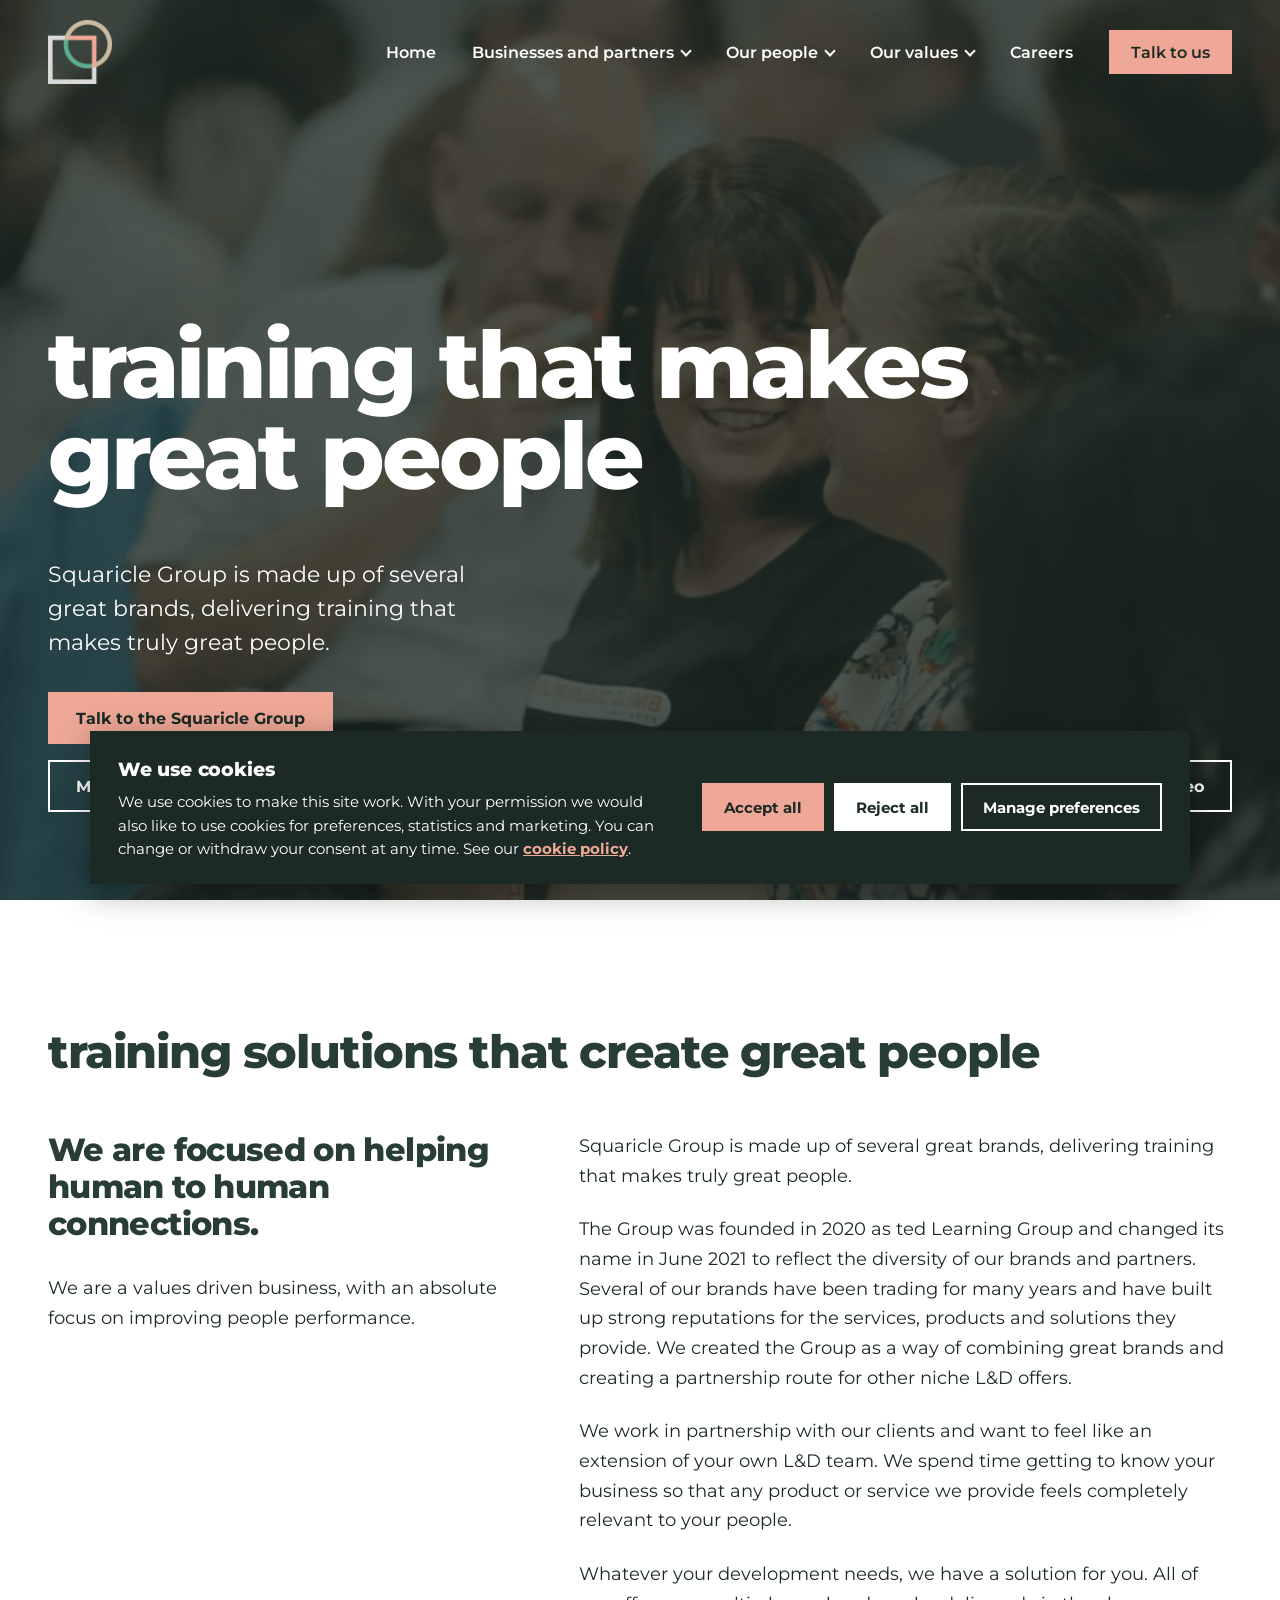
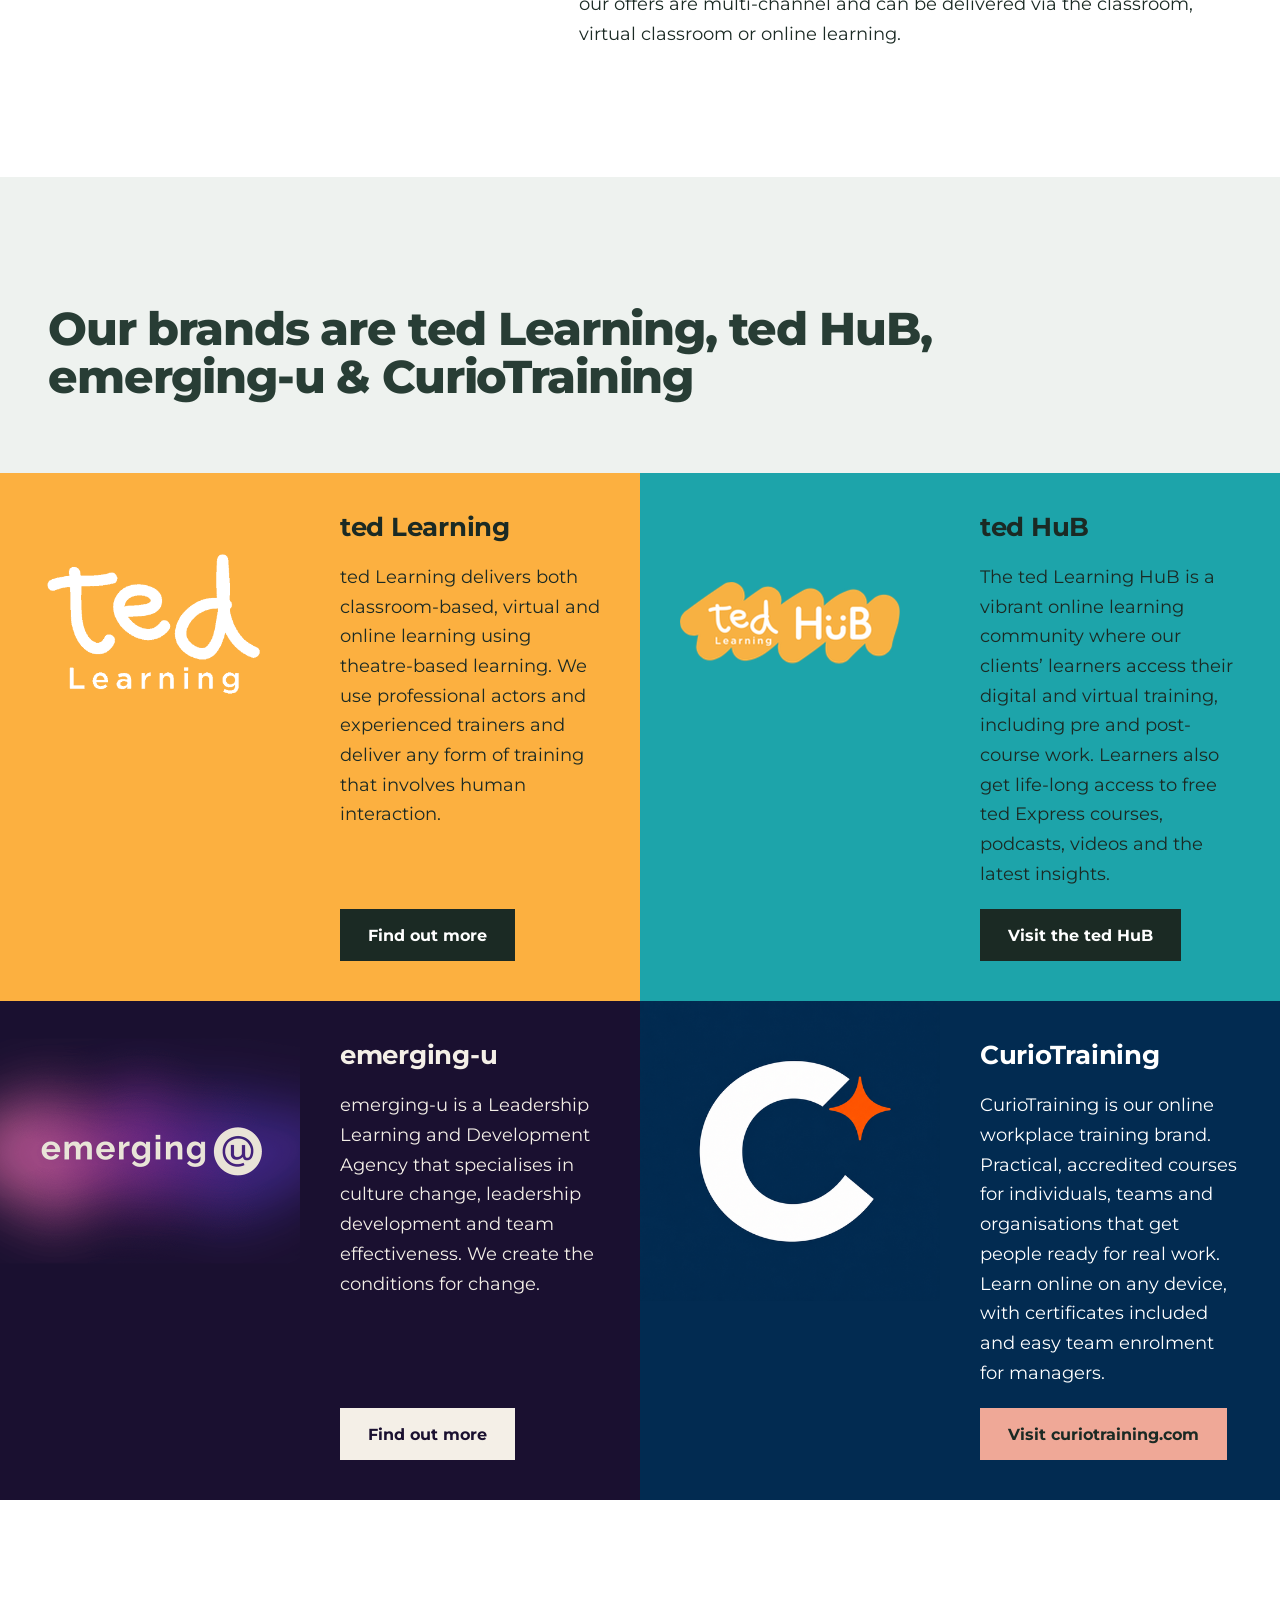
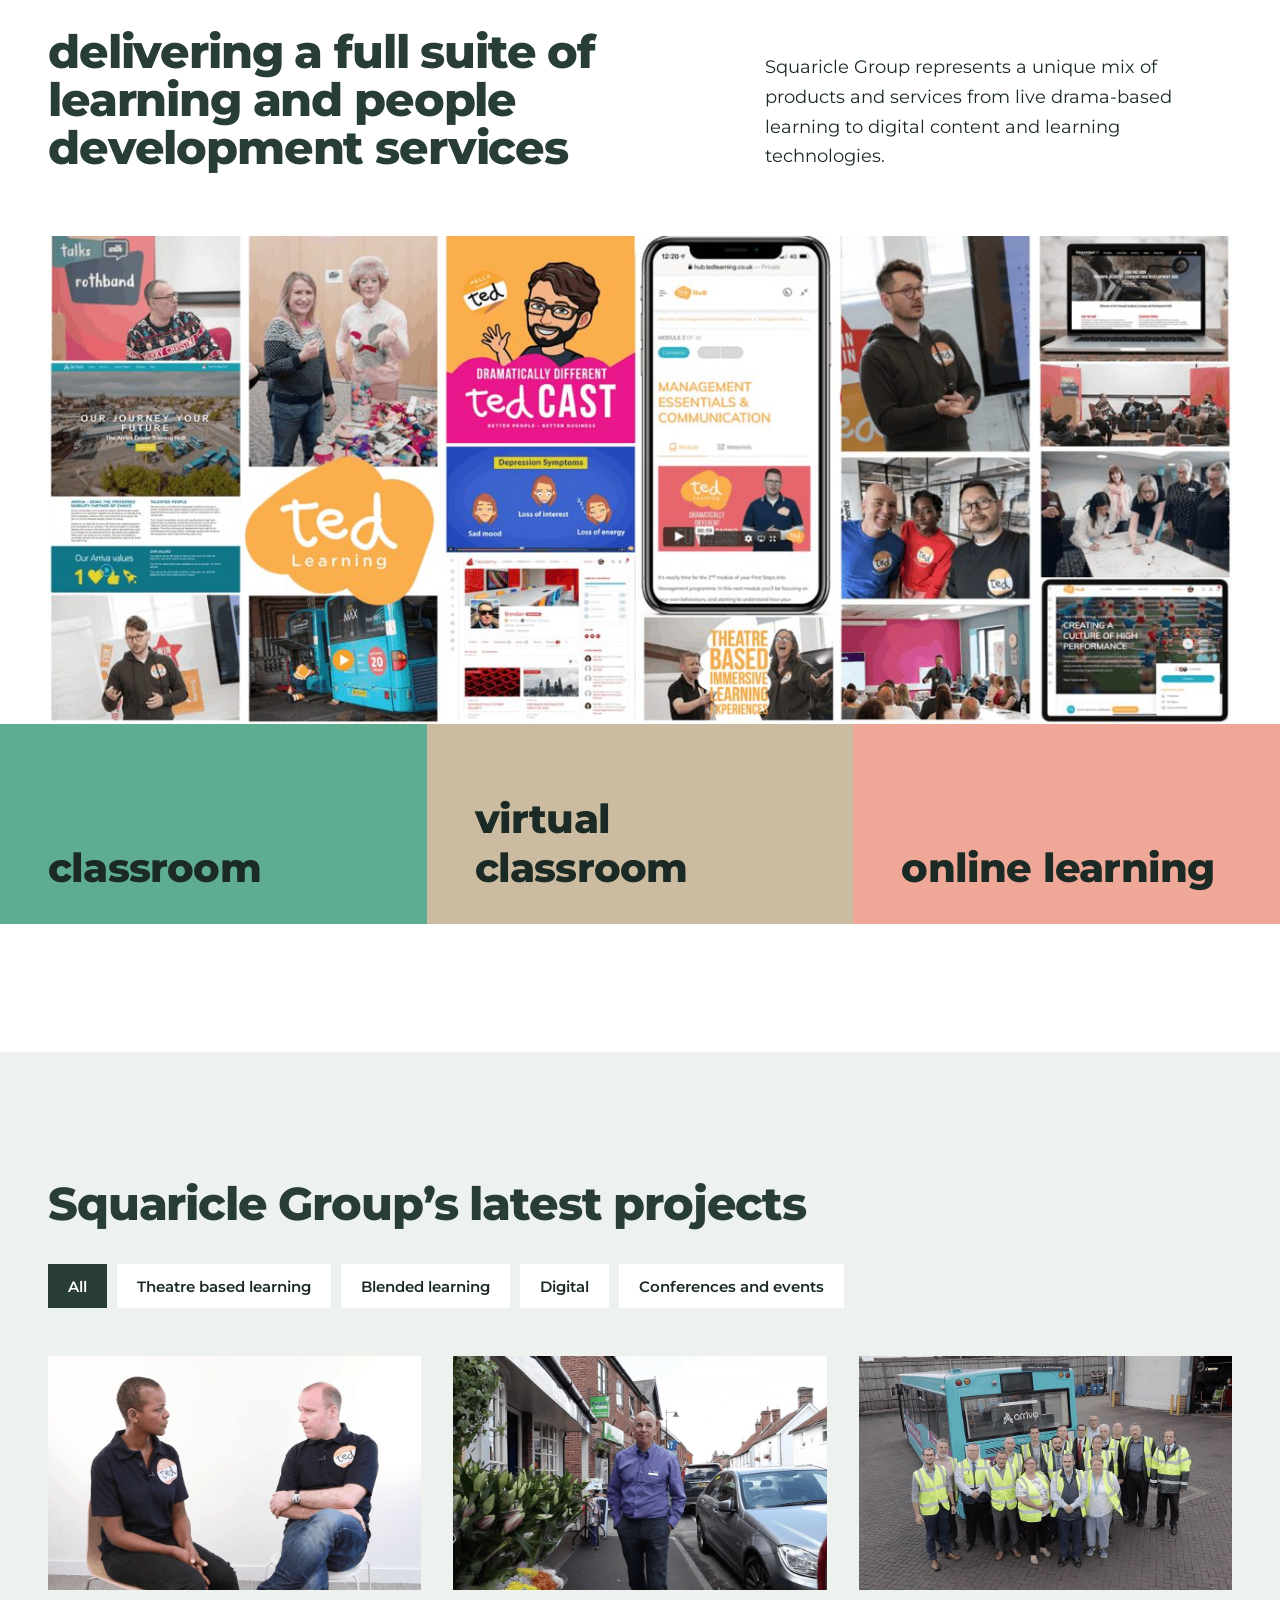
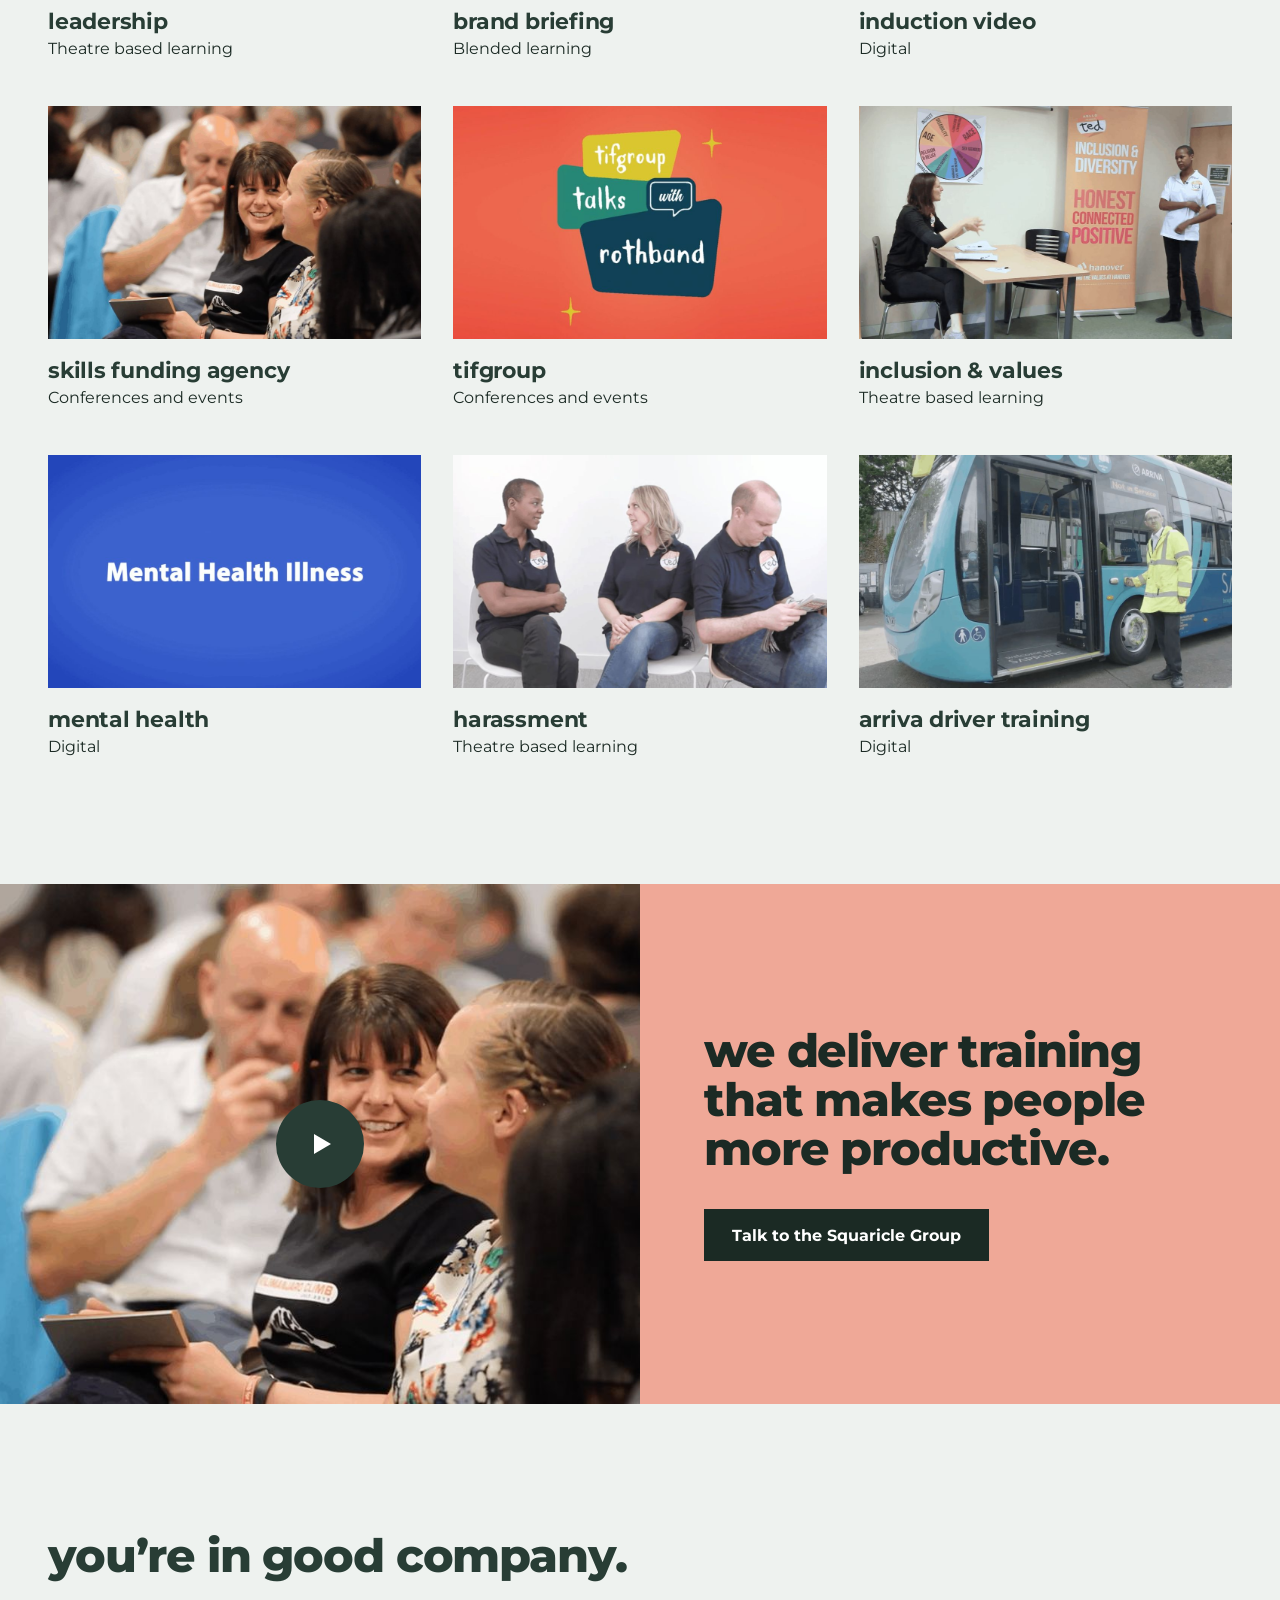
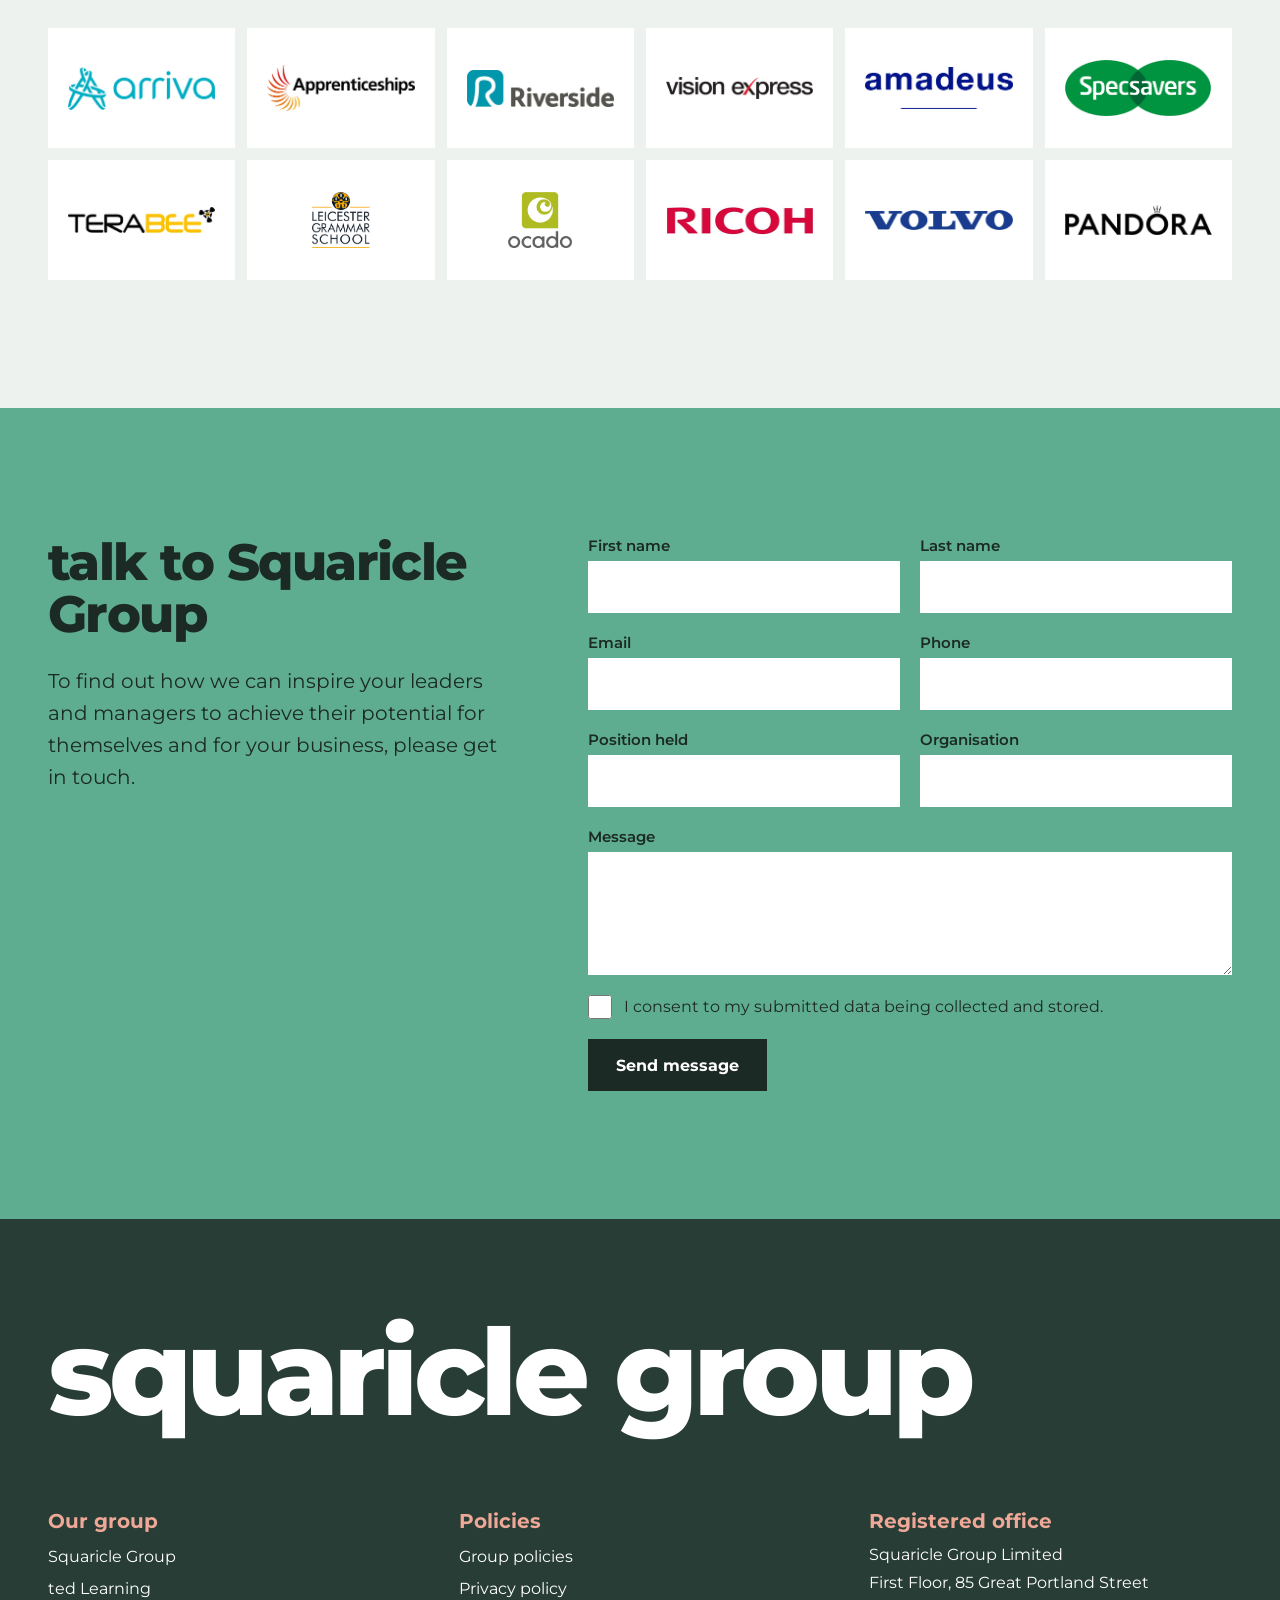
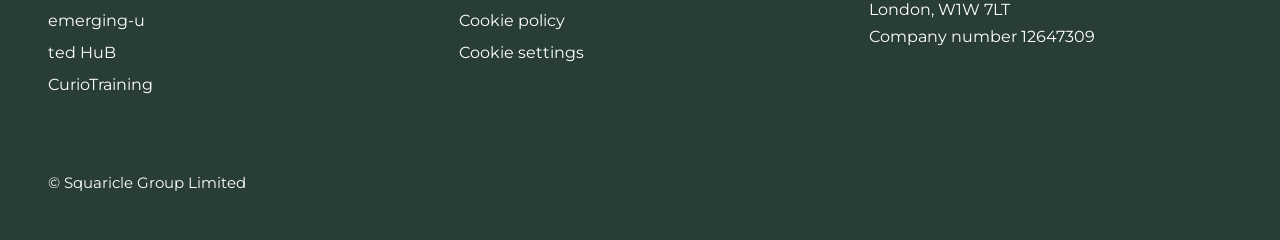
==== index.html @ 545beeec "Add cookie consent banner and preferences panel; connect cookie policy buttons Co-Authored-By: Claud" ====
<!doctype html>
<html lang="en">
<head>
<meta charset="utf-8">
<meta name="viewport" content="width=device-width, initial-scale=1">
<title>Squaricle Group | Training that makes great people</title>
<meta name="description" content="Squaricle Group is made up of several great brands, delivering training that makes truly great people: ted Learning, ted HuB, emerging-u and CurioTraining.">
<meta name="theme-color" content="#283d35">
<meta property="og:type" content="website">
<meta property="og:site_name" content="Squaricle Group">
<meta property="og:title" content="Squaricle Group | Training that makes great people">
<meta property="og:description" content="Squaricle Group is made up of several great brands, delivering training that makes truly great people: ted Learning, ted HuB, emerging-u and CurioTraining.">
<link rel="icon" href="assets/img/favicon-32.png" sizes="32x32" type="image/png">
<link rel="apple-touch-icon" href="assets/img/apple-touch-icon.png">
<link rel="preload" href="assets/fonts/montserrat-latin.woff2" as="font" type="font/woff2" crossorigin>
<link rel="stylesheet" href="css/site.css">
<link rel="stylesheet" href="css/consent.css">
<link rel="stylesheet" href="css/index.css">
</head>
<body>
<div style="position:relative;width:100%;background:#ffffff;font-family:'Montserrat',system-ui,sans-serif;color:#1b2a24;overflow:hidden">

<a class="skip" href="#top">Skip to content</a>
<header class="dk" style="position:absolute;top:0;left:0;right:0;z-index:3;background:transparent">
<div class="wrap" style="display:flex;align-items:center;justify-content:space-between;gap:24px;height:104px">
<a href="#top" aria-label="Squaricle Group home" style="display:block;line-height:0"><img src="assets/img/sg-symbol.png" alt="Squaricle Group" style="height:64px;width:64px;display:block"></a>
<nav class="nav" id="site-nav" aria-label="Main" style="display:flex;align-items:center;gap:36px">
<a href="index.html">Home</a>
<div class="has-sub"><a href="index.html#brands">Businesses and partners</a><ul class="sub" aria-label="Businesses and partners"><li><a href="ted-learning.html">ted Learning</a></li><li><a href="https://hub.tedlearning.co.uk" target="_blank" rel="noopener">ted HuB</a></li><li><a href="emerging-u.html">emerging-u</a></li><li><a href="https://www.curiotraining.com" target="_blank" rel="noopener">CurioTraining</a></li></ul></div>
<div class="has-sub"><a href="our-team.html">Our people</a><ul class="sub" aria-label="Our people"><li><a href="our-team.html#leadership">Leadership</a></li><li><a href="our-team.html">Our team</a></li></ul></div>
<div class="has-sub"><a href="our-values.html">Our values</a><ul class="sub" aria-label="Our values"><li><a href="our-values.html">Our values &amp; mission</a></li><li><a href="diversity-and-inclusion.html">Diversity &amp; inclusion</a></li><li><a href="people-policy.html">People policy</a></li><li><a href="corporate-social-responsibility.html">Corporate social responsibility</a></li></ul></div>
<a href="careers.html">Careers</a>
<a href="index.html#contact" class="btn btn-s" style="min-height:44px;padding:0 22px;color:#1b2a24">Talk to us</a>
</nav>
<button type="button" class="menu-btn" aria-expanded="false" aria-controls="site-nav" aria-label="Open menu"><span></span><span></span><span></span></button>
</div>
</header>

<main id="top">

<section class="dk" style="position:relative;background:#1b2a24;min-height:900px;display:flex;flex-direction:column">
<div style="position:absolute;top:0;right:0;bottom:0;left:0;overflow:hidden">
<img src="assets/img/project-skills-funding-agency.jpg" alt="" style="position:absolute;top:0;left:0;width:100%;height:100%;object-fit:cover">
<video class="herovid" id="hero-video" autoplay muted loop playsinline preload="metadata" poster="assets/img/project-skills-funding-agency.jpg" aria-hidden="true" style="position:absolute;top:0;left:0;width:100%;height:100%;object-fit:cover"><source src="assets/video/hero-loop.mp4" type="video/mp4"></video>
<div style="position:absolute;top:0;right:0;bottom:0;left:0;background:rgba(27,42,36,0.78)"></div>
</div>
<div class="wrap" style="position:relative;z-index:2;width:100%;flex:1;display:flex;flex-direction:column;justify-content:flex-end;padding-top:150px;padding-bottom:88px">
<h1 class="h1" style="max-width:1200px">training that makes great people</h1>
<div class="two" style="display:grid;grid-template-columns:5fr 7fr;gap:56px;margin-top:56px;align-items:end">
<div>
<p style="margin:0;font-size:22px;line-height:1.55;color:#ffffff;max-width:480px">Squaricle Group is made up of several great brands, delivering training that makes truly great people.</p>
<div style="margin-top:32px;display:flex;gap:16px;flex-wrap:wrap">
<a class="btn btn-s" href="#contact">Talk to the Squaricle Group</a>
<a class="btn btn-g" href="#brands">Meet our brands</a>
</div>
</div>
<div style="display:flex;justify-content:flex-end">
<button type="button" class="btn btn-g" id="video-toggle" aria-pressed="false">Pause video</button>
</div>
</div>
</div>
</section>

<section id="who" style="padding:128px 0">
<div class="wrap">
<h2 class="h2" style="max-width:1000px">training solutions that create great people</h2>
<div class="two" style="display:grid;grid-template-columns:5fr 7fr;gap:64px;margin-top:56px">
<div>
<p class="stmt">We are focused on helping human to human connections.</p>
<p class="p" style="margin-top:32px">We are a values driven business, with an absolute focus on improving people performance.</p>
</div>
<div style="display:flex;flex-direction:column;gap:24px">
<p class="p">Squaricle Group is made up of several great brands, delivering training that makes truly great people.</p>
<p class="p">The Group was founded in 2020 as ted Learning Group and changed its name in June 2021 to reflect the diversity of our brands and partners. Several of our brands have been trading for many years and have built up strong reputations for the services, products and solutions they provide. We created the Group as a way of combining great brands and creating a partnership route for other niche L&amp;D offers.</p>
<p class="p">We work in partnership with our clients and want to feel like an extension of your own L&amp;D team. We spend time getting to know your business so that any product or service we provide feels completely relevant to your people.</p>
<p class="p">Whatever your development needs, we have a solution for you. All of our offers are multi-channel and can be delivered via the classroom, virtual classroom or online learning.</p>
</div>
</div>
</div>
</section>

<section id="brands" style="background:#eef2ef;padding:128px 0 0">
<div class="wrap">
<h2 class="h2" style="max-width:1000px">Our brands are ted Learning, ted HuB, emerging-u &amp; CurioTraining</h2>
</div>
<div class="two" style="display:grid;grid-template-columns:repeat(2,minmax(0,1fr));margin-top:72px">
<article class="brand" style="background:#fcb040">
<img class="bt" src="assets/img/brand-ted-learning.png" alt="ted Learning logo">
<div class="bb">
<h3 class="h3" style="color:#1b2a24">ted Learning</h3>
<p class="p" style="flex:1">ted Learning delivers both classroom-based, virtual and online learning using theatre-based learning. We use professional actors and experienced trainers and deliver any form of training that involves human interaction.</p>
<div><a class="btn btn-i" href="ted-learning.html">Find out more</a></div>
</div>
</article>
<article class="brand" style="background:#1da4aa">
<img class="bt" src="assets/img/brand-ted-hub.png" alt="ted Learning HuB logo">
<div class="bb">
<h3 class="h3" style="color:#1b2a24">ted HuB</h3>
<p class="p" style="flex:1">The ted Learning HuB is a vibrant online learning community where our clients’ learners access their digital and virtual training, including pre and post-course work. Learners also get life-long access to free ted Express courses, podcasts, videos and the latest insights.</p>
<div><a class="btn btn-i" href="https://hub.tedlearning.co.uk" target="_blank" rel="noopener">Visit the ted HuB</a></div>
</div>
</article>
<article class="brand" style="background:#1a1030">
<img class="bt" src="assets/img/brand-emerging-u.png" alt="emerging-u logo">
<div class="bb">
<h3 class="h3" style="color:#f4efe7">emerging-u</h3>
<p style="margin:0;font-size:18px;line-height:1.65;color:#f4efe7;flex:1">emerging-u is a Leadership Learning and Development Agency that specialises in culture change, leadership development and team effectiveness. We create the conditions for change.</p>
<div><a class="btn" style="background:#f4efe7;color:#1a1030" href="emerging-u.html">Find out more</a></div>
</div>
</article>
<article class="brand" style="background:#022b51">
<img class="bt" src="assets/img/brand-curiotraining.png" alt="CurioTraining logo">
<div class="bb">
<h3 class="h3" style="color:#ffffff">CurioTraining</h3>
<p style="margin:0;font-size:18px;line-height:1.65;color:#ffffff;flex:1">CurioTraining is our online workplace training brand. Practical, accredited courses for individuals, teams and organisations that get people ready for real work. Learn online on any device, with certificates included and easy team enrolment for managers.</p>
<div><a class="btn btn-s" href="https://www.curiotraining.com" target="_blank" rel="noopener">Visit curiotraining.com</a></div>
</div>
</article>
</div>
</section>

<section style="padding:128px 0">
<div class="wrap">
<div class="two" style="display:grid;grid-template-columns:7fr 5fr;gap:64px;align-items:end">
<h2 class="h2">delivering a full suite of learning and people development services</h2>
<p class="p">Squaricle Group represents a unique mix of products and services from live drama-based learning to digital content and learning technologies.</p>
</div>
<img src="assets/img/montage.jpg" alt="Montage of live training sessions and digital learning on phone, laptop and tablet" style="display:block;width:100%;height:auto;margin-top:64px">
</div>
<div class="three" style="display:grid;grid-template-columns:repeat(3,minmax(0,1fr));margin-top:0">
<div style="background:#5fad91;min-height:200px;padding:32px 48px;display:flex;align-items:flex-end"><p style="margin:0;font-weight:800;font-size:40px;letter-spacing:-0.02em;color:#1b2a24">classroom</p></div>
<div style="background:#cbbba0;min-height:200px;padding:32px 48px;display:flex;align-items:flex-end"><p style="margin:0;font-weight:800;font-size:40px;letter-spacing:-0.02em;color:#1b2a24">virtual classroom</p></div>
<div style="background:#efa897;min-height:200px;padding:32px 48px;display:flex;align-items:flex-end"><p style="margin:0;font-weight:800;font-size:40px;letter-spacing:-0.02em;color:#1b2a24">online learning</p></div>
</div>
</section>

<section id="projects" style="background:#eef2ef;padding:128px 0">
<div class="wrap">
<h2 class="h2">Squaricle Group’s latest projects</h2>
<div role="group" aria-label="Filter projects" style="display:flex;gap:10px;flex-wrap:wrap;margin-top:36px">
<button type="button" class="chip" data-filter="all" aria-pressed="true">All</button>
<button type="button" class="chip" data-filter="theatre" aria-pressed="false">Theatre based learning</button>
<button type="button" class="chip" data-filter="blended" aria-pressed="false">Blended learning</button>
<button type="button" class="chip" data-filter="digital" aria-pressed="false">Digital</button>
<button type="button" class="chip" data-filter="events" aria-pressed="false">Conferences and events</button>
</div>
<div class="three" style="display:grid;grid-template-columns:repeat(3,minmax(0,1fr));gap:48px 32px;margin-top:48px">
<article class="card" data-category="theatre">
<div style="overflow:hidden;background:#ffffff"><img src="assets/img/project-leadership.jpg" alt="leadership" width="1100" height="619" loading="lazy" style="display:block;width:100%;height:auto;aspect-ratio:16/10;object-fit:cover"></div>
<h3 style="margin:18px 0 0;font-size:22px;font-weight:700;letter-spacing:-0.01em;color:#283d35">leadership</h3>
<p style="margin:4px 0 0;font-size:16px;color:#1b2a24">Theatre based learning</p>
</article>
<article class="card" data-category="blended">
<div style="overflow:hidden;background:#ffffff"><img src="assets/img/project-brand-briefing.jpg" alt="brand briefing" width="1100" height="619" loading="lazy" style="display:block;width:100%;height:auto;aspect-ratio:16/10;object-fit:cover"></div>
<h3 style="margin:18px 0 0;font-size:22px;font-weight:700;letter-spacing:-0.01em;color:#283d35">brand briefing</h3>
<p style="margin:4px 0 0;font-size:16px;color:#1b2a24">Blended learning</p>
</article>
<article class="card" data-category="digital">
<div style="overflow:hidden;background:#ffffff"><img src="assets/img/project-induction-video.jpg" alt="induction video" width="1100" height="619" loading="lazy" style="display:block;width:100%;height:auto;aspect-ratio:16/10;object-fit:cover"></div>
<h3 style="margin:18px 0 0;font-size:22px;font-weight:700;letter-spacing:-0.01em;color:#283d35">induction video</h3>
<p style="margin:4px 0 0;font-size:16px;color:#1b2a24">Digital</p>
</article>
<article class="card" data-category="events">
<div style="overflow:hidden;background:#ffffff"><img src="assets/img/project-skills-funding-agency.jpg" alt="skills funding agency" width="1100" height="619" loading="lazy" style="display:block;width:100%;height:auto;aspect-ratio:16/10;object-fit:cover"></div>
<h3 style="margin:18px 0 0;font-size:22px;font-weight:700;letter-spacing:-0.01em;color:#283d35">skills funding agency</h3>
<p style="margin:4px 0 0;font-size:16px;color:#1b2a24">Conferences and events</p>
</article>
<article class="card" data-category="events">
<div style="overflow:hidden;background:#ffffff"><img src="assets/img/project-tifgroup.jpg" alt="tifgroup" width="1100" height="619" loading="lazy" style="display:block;width:100%;height:auto;aspect-ratio:16/10;object-fit:cover"></div>
<h3 style="margin:18px 0 0;font-size:22px;font-weight:700;letter-spacing:-0.01em;color:#283d35">tifgroup</h3>
<p style="margin:4px 0 0;font-size:16px;color:#1b2a24">Conferences and events</p>
</article>
<article class="card" data-category="theatre">
<div style="overflow:hidden;background:#ffffff"><img src="assets/img/project-inclusion-and-values.jpg" alt="inclusion &amp; values" width="1100" height="619" loading="lazy" style="display:block;width:100%;height:auto;aspect-ratio:16/10;object-fit:cover"></div>
<h3 style="margin:18px 0 0;font-size:22px;font-weight:700;letter-spacing:-0.01em;color:#283d35">inclusion &amp; values</h3>
<p style="margin:4px 0 0;font-size:16px;color:#1b2a24">Theatre based learning</p>
</article>
<article class="card" data-category="digital">
<div style="overflow:hidden;background:#ffffff"><img src="assets/img/project-mental-health.jpg" alt="mental health" width="1100" height="619" loading="lazy" style="display:block;width:100%;height:auto;aspect-ratio:16/10;object-fit:cover"></div>
<h3 style="margin:18px 0 0;font-size:22px;font-weight:700;letter-spacing:-0.01em;color:#283d35">mental health</h3>
<p style="margin:4px 0 0;font-size:16px;color:#1b2a24">Digital</p>
</article>
<article class="card" data-category="theatre">
<div style="overflow:hidden;background:#ffffff"><img src="assets/img/project-harassment.jpg" alt="harassment" width="1100" height="619" loading="lazy" style="display:block;width:100%;height:auto;aspect-ratio:16/10;object-fit:cover"></div>
<h3 style="margin:18px 0 0;font-size:22px;font-weight:700;letter-spacing:-0.01em;color:#283d35">harassment</h3>
<p style="margin:4px 0 0;font-size:16px;color:#1b2a24">Theatre based learning</p>
</article>
<article class="card" data-category="digital">
<div style="overflow:hidden;background:#ffffff"><img src="assets/img/project-arriva-driver-training.jpg" alt="arriva driver training" width="1100" height="619" loading="lazy" style="display:block;width:100%;height:auto;aspect-ratio:16/10;object-fit:cover"></div>
<h3 style="margin:18px 0 0;font-size:22px;font-weight:700;letter-spacing:-0.01em;color:#283d35">arriva driver training</h3>
<p style="margin:4px 0 0;font-size:16px;color:#1b2a24">Digital</p>
</article>
</div>
</div>
</section>

<section class="two" style="display:grid;grid-template-columns:1fr 1fr;background:#efa897">
<div style="position:relative;min-height:520px;background:#283d35">
<img src="assets/img/project-skills-funding-agency.jpg" alt="Delegates smiling during a ted Learning session" style="position:absolute;inset:0;width:100%;height:100%;object-fit:cover">
<button type="button" aria-label="Play video" style="position:absolute;left:50%;top:50%;transform:translate(-50%,-50%);width:88px;height:88px;border-radius:50%;border:0;background:#283d35;cursor:pointer;display:flex;align-items:center;justify-content:center"><svg width="30" height="30" viewBox="0 0 30 30" aria-hidden="true"><path d="M9 5l17 10L9 25z" fill="#ffffff"></path></svg></button>
</div>
<div style="padding:72px 64px;display:flex;flex-direction:column;justify-content:center;gap:36px">
<h2 style="margin:0;font-weight:800;font-size:clamp(32px,3.6vw,52px);line-height:1.06;letter-spacing:-0.025em;color:#1b2a24">we deliver training that makes people more productive.</h2>
<div><a class="btn btn-i" href="#contact">Talk to the Squaricle Group</a></div>
</div>
</section>

<section style="background:#eef2ef;padding:128px 0">
<div class="wrap">
<h2 class="h2">you’re in good company.</h2>
<div class="six" style="display:grid;grid-template-columns:repeat(6,minmax(0,1fr));gap:12px;margin-top:48px">
<div class="logo-cell"><img src="assets/img/client-arriva.png" alt="Arriva"></div>
<div class="logo-cell"><img src="assets/img/client-apprenticeships.png" alt="Apprenticeships"></div>
<div class="logo-cell"><img src="assets/img/client-riverside.png" alt="Riverside"></div>
<div class="logo-cell"><img src="assets/img/client-vision-express.png" alt="Vision Express"></div>
<div class="logo-cell"><img src="assets/img/client-amadeus.png" alt="Amadeus"></div>
<div class="logo-cell"><img src="assets/img/client-specsavers.png" alt="Specsavers"></div>
<div class="logo-cell"><img src="assets/img/client-terabee.png" alt="Terabee"></div>
<div class="logo-cell"><img src="assets/img/client-leicester-grammar-school.png" alt="Leicester Grammar School"></div>
<div class="logo-cell"><img src="assets/img/client-ocado.png" alt="Ocado"></div>
<div class="logo-cell"><img src="assets/img/client-ricoh.png" alt="Ricoh"></div>
<div class="logo-cell"><img src="assets/img/client-volvo.png" alt="Volvo"></div>
<div class="logo-cell"><img src="assets/img/client-pandora.png" alt="Pandora"></div>
</div>
</div>
</section>

<section id="contact" style="background:#5fad91;padding:128px 0">
<div class="wrap two" style="display:grid;grid-template-columns:5fr 7fr;gap:80px;align-items:start">
<div>
<h2 style="margin:0;font-weight:800;font-size:clamp(36px,4vw,60px);line-height:1.02;letter-spacing:-0.03em;color:#1b2a24">talk to Squaricle Group</h2>
<p style="margin:24px 0 0;font-size:20px;line-height:1.6;color:#1b2a24;max-width:460px">To find out how we can inspire your leaders and managers to achieve their potential for themselves and for your business, please get in touch.</p>
</div>
<form data-form method="post" action="#" style="display:grid;grid-template-columns:repeat(2,minmax(0,1fr));gap:20px">
<div><label class="lbl" for="fn">First name</label><input class="fld" id="fn" type="text" autocomplete="given-name" name="fn"></div>
<div><label class="lbl" for="ln">Last name</label><input class="fld" id="ln" type="text" autocomplete="family-name" name="ln"></div>
<div><label class="lbl" for="em">Email</label><input class="fld" id="em" type="email" autocomplete="email" name="em"></div>
<div><label class="lbl" for="ph">Phone</label><input class="fld" id="ph" type="tel" autocomplete="tel" name="ph"></div>
<div><label class="lbl" for="po">Position held</label><input class="fld" id="po" type="text" autocomplete="organization-title" name="po"></div>
<div><label class="lbl" for="or">Organisation</label><input class="fld" id="or" type="text" autocomplete="organization" name="or"></div>
<div style="grid-column:1 / span 2"><label class="lbl" for="ms">Message</label><textarea class="fld" id="ms" rows="5" style="padding:14px 16px;resize:vertical" name="ms"></textarea></div>
<div style="grid-column:1 / span 2;display:flex;gap:12px;align-items:flex-start"><input id="co" type="checkbox" style="width:24px;height:24px;margin:0;flex:none" name="co"><label for="co" style="font-size:16px;line-height:1.5;color:#1b2a24">I consent to my submitted data being collected and stored.</label></div>
<div style="grid-column:1 / span 2"><button type="submit" class="btn btn-i">Send message</button></div>
</form>
</div>
</section>

</main>

<footer class="dk" style="background:#283d35;padding:96px 0 48px;color:#ffffff">
<div class="wrap">
<p style="margin:0;font-weight:800;font-size:clamp(52px,9.4vw,136px);line-height:0.95;letter-spacing:-0.045em;color:#ffffff">squaricle group</p>
<div class="three" style="display:grid;grid-template-columns:repeat(3,minmax(0,1fr));gap:48px;margin-top:80px">
<div class="fl" style="display:flex;flex-direction:column">
<p style="margin:0 0 8px;font-size:20px;font-weight:700;color:#efa897">Our group</p>
<a href="#top">Squaricle Group</a><a href="ted-learning.html">ted Learning</a><a href="emerging-u.html">emerging-u</a><a href="https://hub.tedlearning.co.uk">ted HuB</a><a href="https://www.curiotraining.com">CurioTraining</a>
</div>
<div class="fl" style="display:flex;flex-direction:column">
<p style="margin:0 0 8px;font-size:20px;font-weight:700;color:#efa897">Policies</p>
<a href="group-policies.html">Group policies</a><a href="privacy-policy.html">Privacy policy</a><a href="cookie-policy.html">Cookie policy</a><a href="cookie-policy.html#consent" data-consent-open>Cookie settings</a>
</div>
<div>
<p style="margin:0 0 8px;font-size:20px;font-weight:700;color:#efa897">Registered office</p>
<p style="margin:0;font-size:16px;line-height:1.7;color:#ffffff">Squaricle Group Limited<br>First Floor, 85 Great Portland Street<br>London, W1W 7LT<br>Company number 12647309</p>
</div>
</div>
<p style="margin:72px 0 0;font-size:15px;color:#ffffff">© Squaricle Group Limited</p>
</div>
</footer>

</div>
<script src="js/consent.js" defer></script>
<script src="js/site.js" defer></script>
</body>
</html>
---- css/site.css ----
/* Squaricle Group – shared styles: fonts, header menu, forms, project filter, hero video */

@font-face {
  font-family: 'Montserrat';
  font-style: normal;
  font-weight: 400 800;
  font-display: swap;
  src: url('../assets/fonts/montserrat-latin-ext.woff2') format('woff2');
  unicode-range: U+0100-02BA, U+02BD-02C5, U+02C7-02CC, U+02CE-02D7, U+02DD-02FF, U+0304, U+0308, U+0329, U+1D00-1DBF, U+1E00-1E9F, U+1EF2-1EFF, U+2020, U+20A0-20AB, U+20AD-20C4, U+2113, U+2C60-2C7F, U+A720-A7FF;
}
@font-face {
  font-family: 'Montserrat';
  font-style: normal;
  font-weight: 400 800;
  font-display: swap;
  src: url('../assets/fonts/montserrat-latin.woff2') format('woff2');
  unicode-range: U+0000-00FF, U+0131, U+0152-0153, U+02BB-02BC, U+02C6, U+02DA, U+02DC, U+0304, U+0308, U+0329, U+2000-206F, U+20AC, U+2122, U+2191, U+2193, U+2212, U+2215, U+FEFF, U+FFFD;
}

html { scroll-behavior: smooth; }
img { max-width: 100%; }
:target { scroll-margin-top: 24px; }

/* Skip link */
.skip {
  position: absolute;
  left: -9999px;
  top: 0;
  z-index: 100;
  padding: 14px 20px;
  background: #efa897;
  color: #1b2a24;
  font-weight: 700;
  text-decoration: none;
}
.skip:focus { left: 8px; top: 8px; }

/* Header and mobile menu */
header { position: relative; z-index: 30; }
.menu-btn {
  display: none;
  width: 48px;
  height: 48px;
  padding: 0;
  border: 0;
  background: #efa897;
  cursor: pointer;
  flex-direction: column;
  align-items: center;
  justify-content: center;
  gap: 6px;
}
.menu-btn span { display: block; width: 22px; height: 3px; background: #1b2a24; }
@media (max-width: 900px) {
  .menu-btn { display: flex; }
  .nav { display: none !important; }
  .nav.open {
    display: flex !important;
    flex-direction: column;
    align-items: stretch !important;
    gap: 0 !important;
    position: absolute;
    left: 0;
    right: 0;
    top: 100%;
    z-index: 40;
    background: #283d35;
    padding: 8px 20px 28px;
  }
  .nav.open a { display: block; padding: 15px 0; font-size: 20px; }
  .nav.open a.btn { display: flex; margin-top: 12px; font-size: 16px; padding: 0 22px; }
}

/* Dropdown sub-menus */
.has-sub { position: relative; padding: 24px 0; margin: -24px 0; }
.has-sub > a::after { content: ""; display: inline-block; width: 6px; height: 6px; margin: 0 0 3px 8px; border-right: 2px solid currentColor; border-bottom: 2px solid currentColor; transform: rotate(45deg); }
.sub {
  display: none;
  position: absolute;
  top: 100%;
  left: -20px;
  z-index: 50;
  min-width: 270px;
  margin: 0;
  padding: 12px 0;
  list-style: none;
  background: #283d35;
}
.sub a { display: block; padding: 12px 24px; white-space: nowrap; }
.sub a[aria-current="page"] { color: #efa897; }
.has-sub:hover .sub,
.has-sub:focus-within .sub { display: block; }

/* Section tab bar (Our values pages) */
.subnav { background: #eef2ef; }
.subnav ul {
  display: flex;
  flex-wrap: wrap;
  gap: 8px;
  max-width: 1440px;
  margin: 0 auto;
  padding: 20px 48px;
  list-style: none;
  box-sizing: border-box;
}
.subnav a {
  display: flex;
  align-items: center;
  min-height: 48px;
  padding: 0 22px;
  background: #ffffff;
  color: #1b2a24;
  font-size: 16px;
  font-weight: 700;
  text-decoration: none;
}
.subnav a:hover { background: #fcb040; }
.subnav a[aria-current="page"] { background: #283d35; color: #ffffff; }
@media (max-width: 900px) {
  .subnav ul { padding: 14px 20px; gap: 6px; }
  .subnav a { padding: 0 16px; font-size: 15px; }
  .has-sub { padding: 0; margin: 0; }
  .has-sub > a::after { display: none; }
  .sub { display: block; position: static; min-width: 0; padding: 0 0 8px 16px; background: none; }
  .nav.open .sub a { padding: 10px 0; font-size: 17px; font-weight: 600; }
}

/* Project filter (home page) */
.chip { background: #ffffff; color: #1b2a24; }
.chip:hover { background: #fcb040; }
.chip[aria-pressed="true"] { background: #283d35; color: #ffffff; }
.card[hidden] { display: none; }

/* Hero video */
.herovid[hidden] { display: none; }
@media (prefers-reduced-motion: reduce) {
  html { scroll-behavior: auto; }
  .herovid { display: none; }
  .card img { transition: none; }
}

/* Forms */
.form-status {
  grid-column: 1 / -1;
  margin: 0;
  padding: 16px 20px;
  font-size: 16px;
  line-height: 1.5;
  font-weight: 600;
  background: #ffffff;
  color: #1b2a24;
}
.form-status[hidden] { display: none; }
.form-status.error { background: #1b2a24; color: #ffffff; }
---- css/consent.css ----
/* Cookie consent banner and preferences panel */

.sg-banner {
  position: fixed;
  left: 16px;
  right: 16px;
  bottom: 16px;
  z-index: 1000;
  display: flex;
  flex-wrap: wrap;
  align-items: center;
  justify-content: space-between;
  gap: 20px 32px;
  max-width: 1100px;
  margin: 0 auto;
  padding: 24px 28px;
  box-sizing: border-box;
  background: #1b2a24;
  color: #ffffff;
  font-family: 'Montserrat', system-ui, sans-serif;
  box-shadow: 0 8px 32px rgba(0, 0, 0, 0.35);
}
.sg-banner-text { flex: 1 1 420px; }
.sg-banner p { margin: 0; font-size: 15px; line-height: 1.55; }
.sg-banner .sg-banner-title { margin-bottom: 6px; font-size: 19px; font-weight: 800; letter-spacing: -0.01em; }
.sg-banner a { color: #efa897; font-weight: 700; }
.sg-banner-actions { display: flex; flex-wrap: wrap; gap: 10px; }

.sg-btn {
  min-height: 48px;
  padding: 0 22px;
  border: 0;
  border-radius: 0;
  font-family: inherit;
  font-size: 15px;
  font-weight: 700;
  cursor: pointer;
}
.sg-btn-accept { background: #efa897; color: #1b2a24; }
.sg-btn-reject { background: #ffffff; color: #1b2a24; }
.sg-btn-manage { background: transparent; color: inherit; box-shadow: inset 0 0 0 2px currentColor; }
.sg-btn:hover { filter: brightness(0.94); }
.sg-btn:focus-visible,
.sg-banner a:focus-visible,
.sg-dialog input:focus-visible { outline: 3px solid #fcb040; outline-offset: 3px; }

.sg-dialog {
  width: min(720px, calc(100vw - 32px));
  max-height: calc(100vh - 32px);
  padding: 0;
  border: 0;
  background: #ffffff;
  color: #1b2a24;
  font-family: 'Montserrat', system-ui, sans-serif;
}
.sg-dialog::backdrop { background: rgba(27, 42, 36, 0.7); }
.sg-dialog-body { padding: 32px; }
.sg-dialog h2 { margin: 0 0 14px; font-size: 28px; font-weight: 800; letter-spacing: -0.02em; color: #283d35; }
.sg-dialog p { margin: 0 0 18px; font-size: 15px; line-height: 1.6; }
.sg-cat { margin-bottom: 12px; padding: 18px 20px; background: #eef2ef; }
.sg-cat p { margin: 8px 0 0; font-size: 14px; }
.sg-cat-head { display: flex; align-items: center; gap: 14px; }
.sg-cat-head label { flex: 1; font-size: 18px; font-weight: 700; color: #283d35; }
.sg-cat-head input { width: 26px; height: 26px; margin: 0; flex: none; accent-color: #283d35; }
.sg-always { font-size: 14px; font-weight: 700; }
.sg-dialog-actions { display: flex; flex-wrap: wrap; gap: 10px; margin-top: 24px; }
.sg-dialog .sg-btn-manage { color: #1b2a24; }
.sg-dialog .sg-btn-reject { background: #ffffff; box-shadow: inset 0 0 0 2px #1b2a24; }

@media (max-width: 600px) {
  .sg-banner { left: 0; right: 0; bottom: 0; padding: 20px; max-height: 80vh; overflow-y: auto; }
  .sg-banner-actions .sg-btn { flex: 1 1 100%; }
  .sg-dialog-body { padding: 22px 18px; }
  .sg-dialog-actions .sg-btn { flex: 1 1 100%; }
}
@media (prefers-reduced-motion: no-preference) {
  .sg-banner { animation: sg-rise 0.3s ease-out; }
  @keyframes sg-rise { from { transform: translateY(24px); opacity: 0; } to { transform: none; opacity: 1; } }
}
---- css/index.css ----
/* Page styles for index.html */
body{margin:0;font-family:'Montserrat',system-ui,sans-serif}
*{box-sizing:border-box}
a:focus-visible,button:focus-visible,input:focus-visible,textarea:focus-visible{outline:3px solid #1b2a24;outline-offset:3px}
.dk a:focus-visible,.dk button:focus-visible{outline-color:#efa897}
.wrap{max-width:1440px;margin:0 auto;padding:0 48px}
.h1{margin:0;font-weight:800;font-size:clamp(46px,7.3vw,104px);line-height:0.98;letter-spacing:-0.035em;color:#ffffff}
.h2{margin:0;font-weight:800;font-size:clamp(32px,3.6vw,52px);line-height:1.04;letter-spacing:-0.025em;color:#283d35}
.h3{margin:0;font-weight:700;font-size:26px;line-height:1.15;letter-spacing:-0.01em}
.p{margin:0;font-size:18px;line-height:1.65;color:#1b2a24}
.stmt{margin:0;font-weight:800;font-size:clamp(26px,2.5vw,36px);line-height:1.15;letter-spacing:-0.02em;color:#283d35}
.nav a{color:#ffffff;text-decoration:none;font-weight:600;font-size:16px}
.nav a:hover{color:#efa897}
.btn{display:inline-flex;align-items:center;justify-content:center;min-height:52px;padding:0 28px;font-family:inherit;font-size:16px;font-weight:700;text-decoration:none;border:0;cursor:pointer;border-radius:0}
.btn-s{background:#efa897;color:#1b2a24}
.btn-s:hover{background:#f5bdb0}
.btn-i{background:#1b2a24;color:#ffffff}
.btn-i:hover{background:#283d35}
.btn-g{background:transparent;color:#ffffff;box-shadow:inset 0 0 0 2px #ffffff}
.btn-g:hover{background:#ffffff;color:#283d35}
.chip{font-family:inherit;font-size:15px;font-weight:600;min-height:44px;padding:0 20px;border:0;cursor:pointer}
.card img{transition:transform .3s}
.card:hover img{transform:scale(1.04)}
.lbl{display:block;font-size:15px;font-weight:600;color:#1b2a24;margin:0 0 6px}
.fld{display:block;width:100%;min-height:52px;padding:0 16px;font-family:inherit;font-size:16px;color:#1b2a24;background:#ffffff;border:0;border-radius:0}
.fl a{color:#ffffff;text-decoration:none;font-size:16px;line-height:2}
.fl a:hover{color:#efa897}
.logo-cell{background:#ffffff;height:120px;display:flex;align-items:center;justify-content:center;padding:20px}
.logo-cell img{max-width:100%;max-height:56px;width:auto;height:auto;object-fit:contain}
.brand{display:flex}
.bt{display:block;width:300px;height:300px;flex:none;object-fit:cover}
.bb{padding:40px;display:flex;flex-direction:column;gap:20px;flex:1;min-width:0}
@media(max-width:900px){.brand{flex-direction:column}.bt{width:100%;height:auto;aspect-ratio:1/1}}
@media(prefers-reduced-motion:reduce){.herovid{display:none}}
@media(max-width:900px){
.wrap{padding:0 20px}
.two{grid-template-columns:1fr !important}
.three{grid-template-columns:1fr !important}
.six{grid-template-columns:repeat(2,minmax(0,1fr)) !important}
.nav{display:none !important}
}
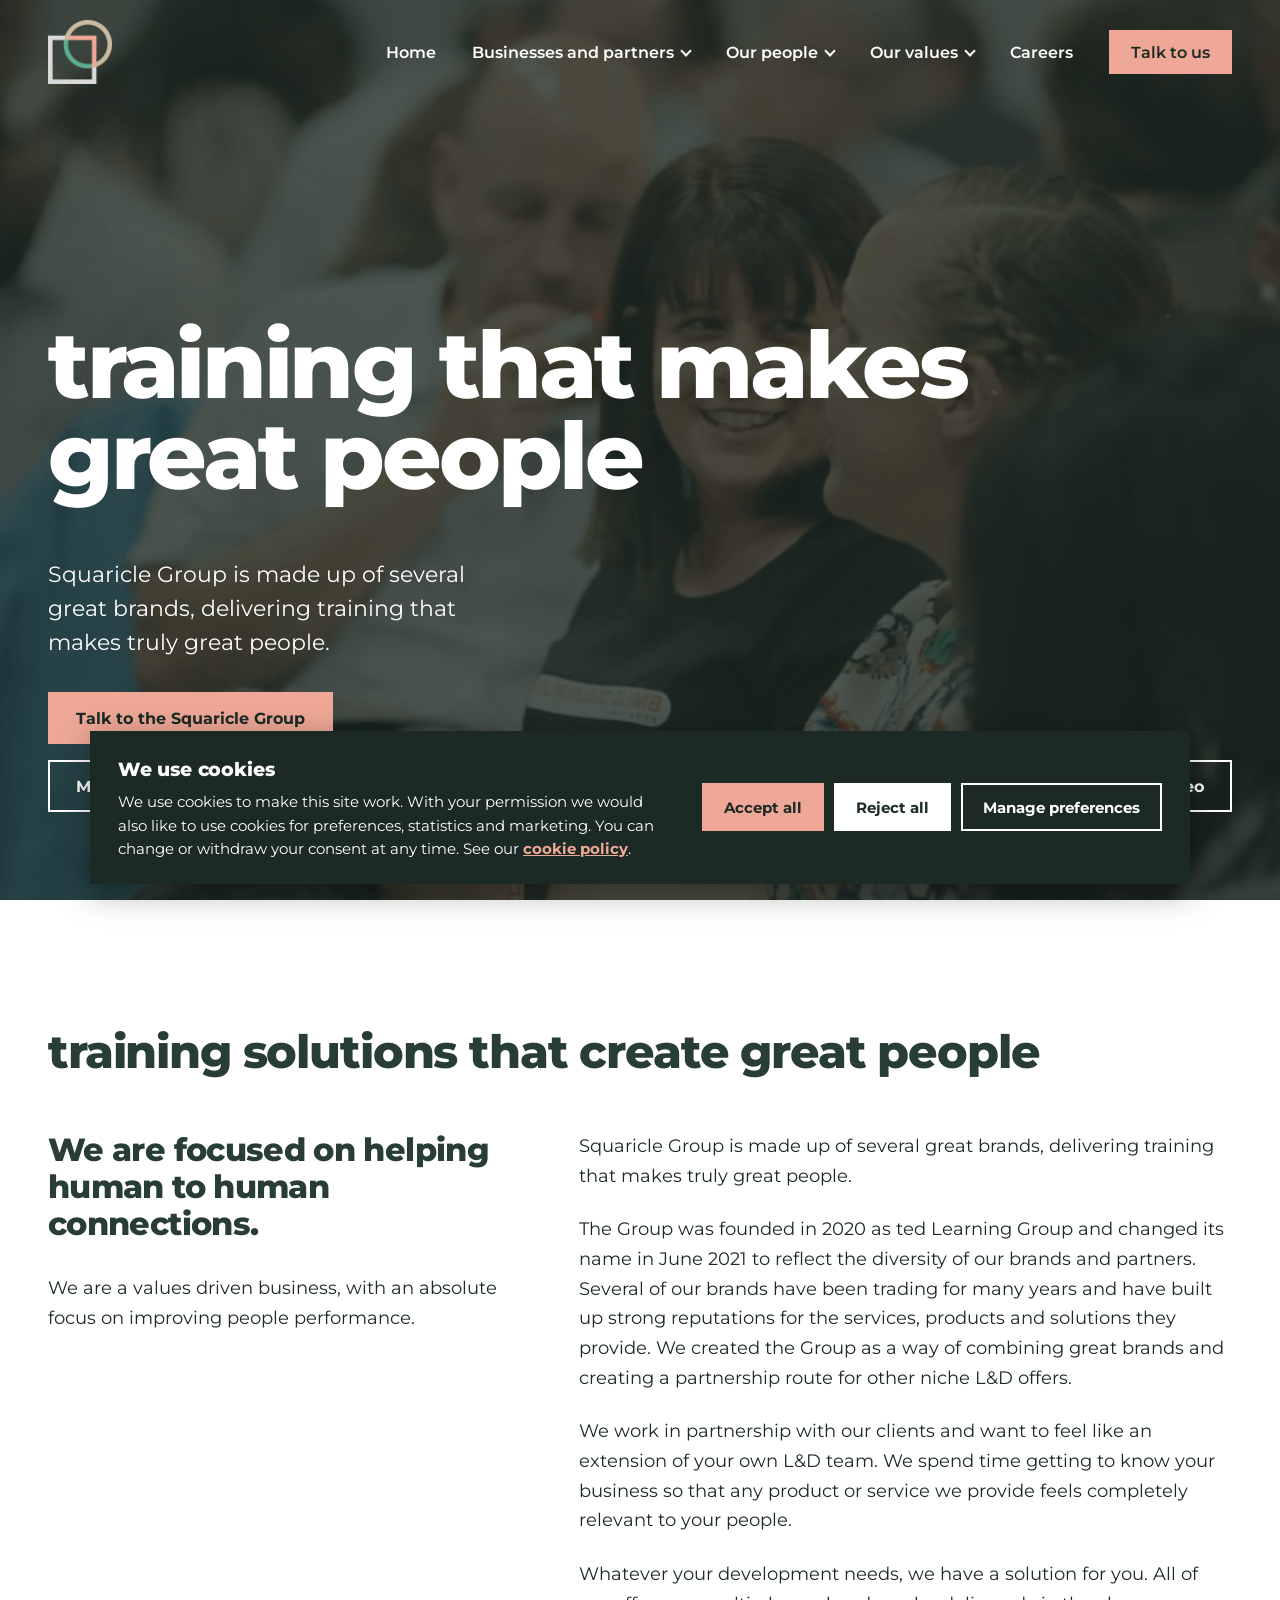
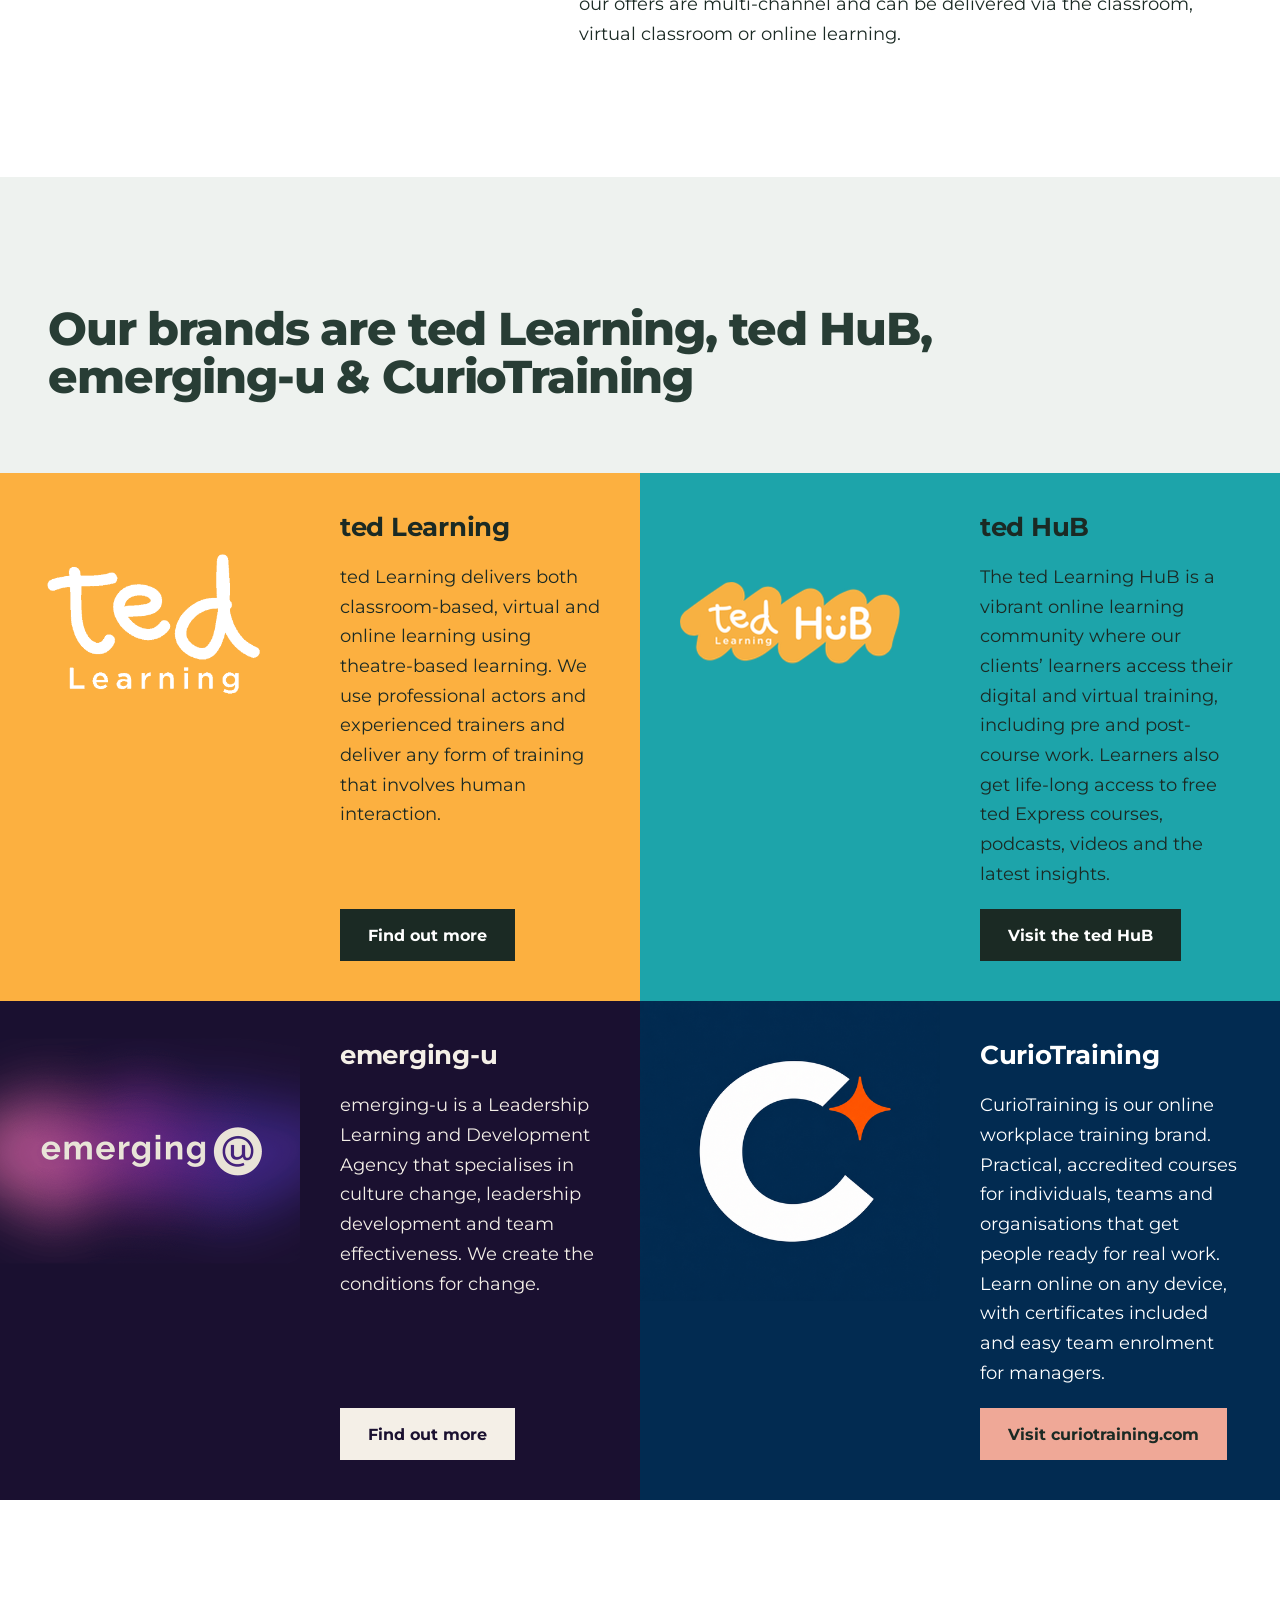
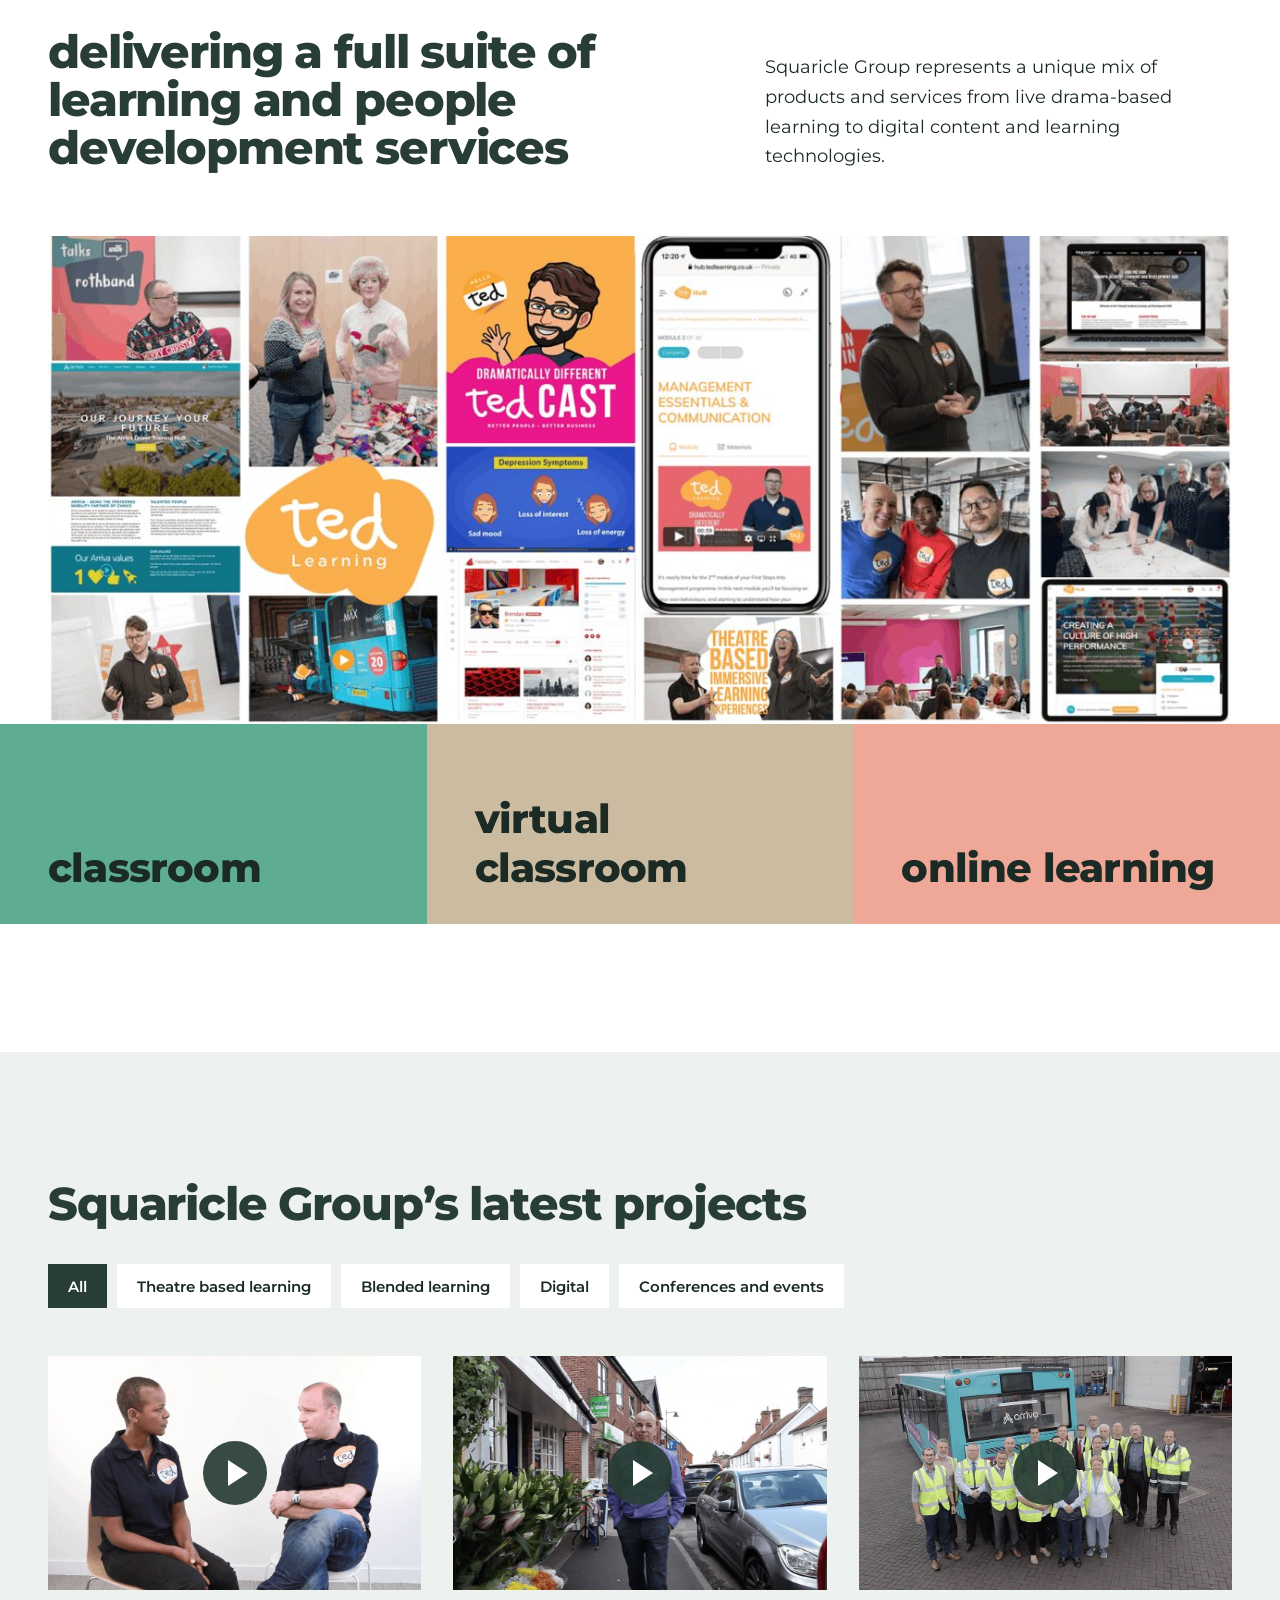
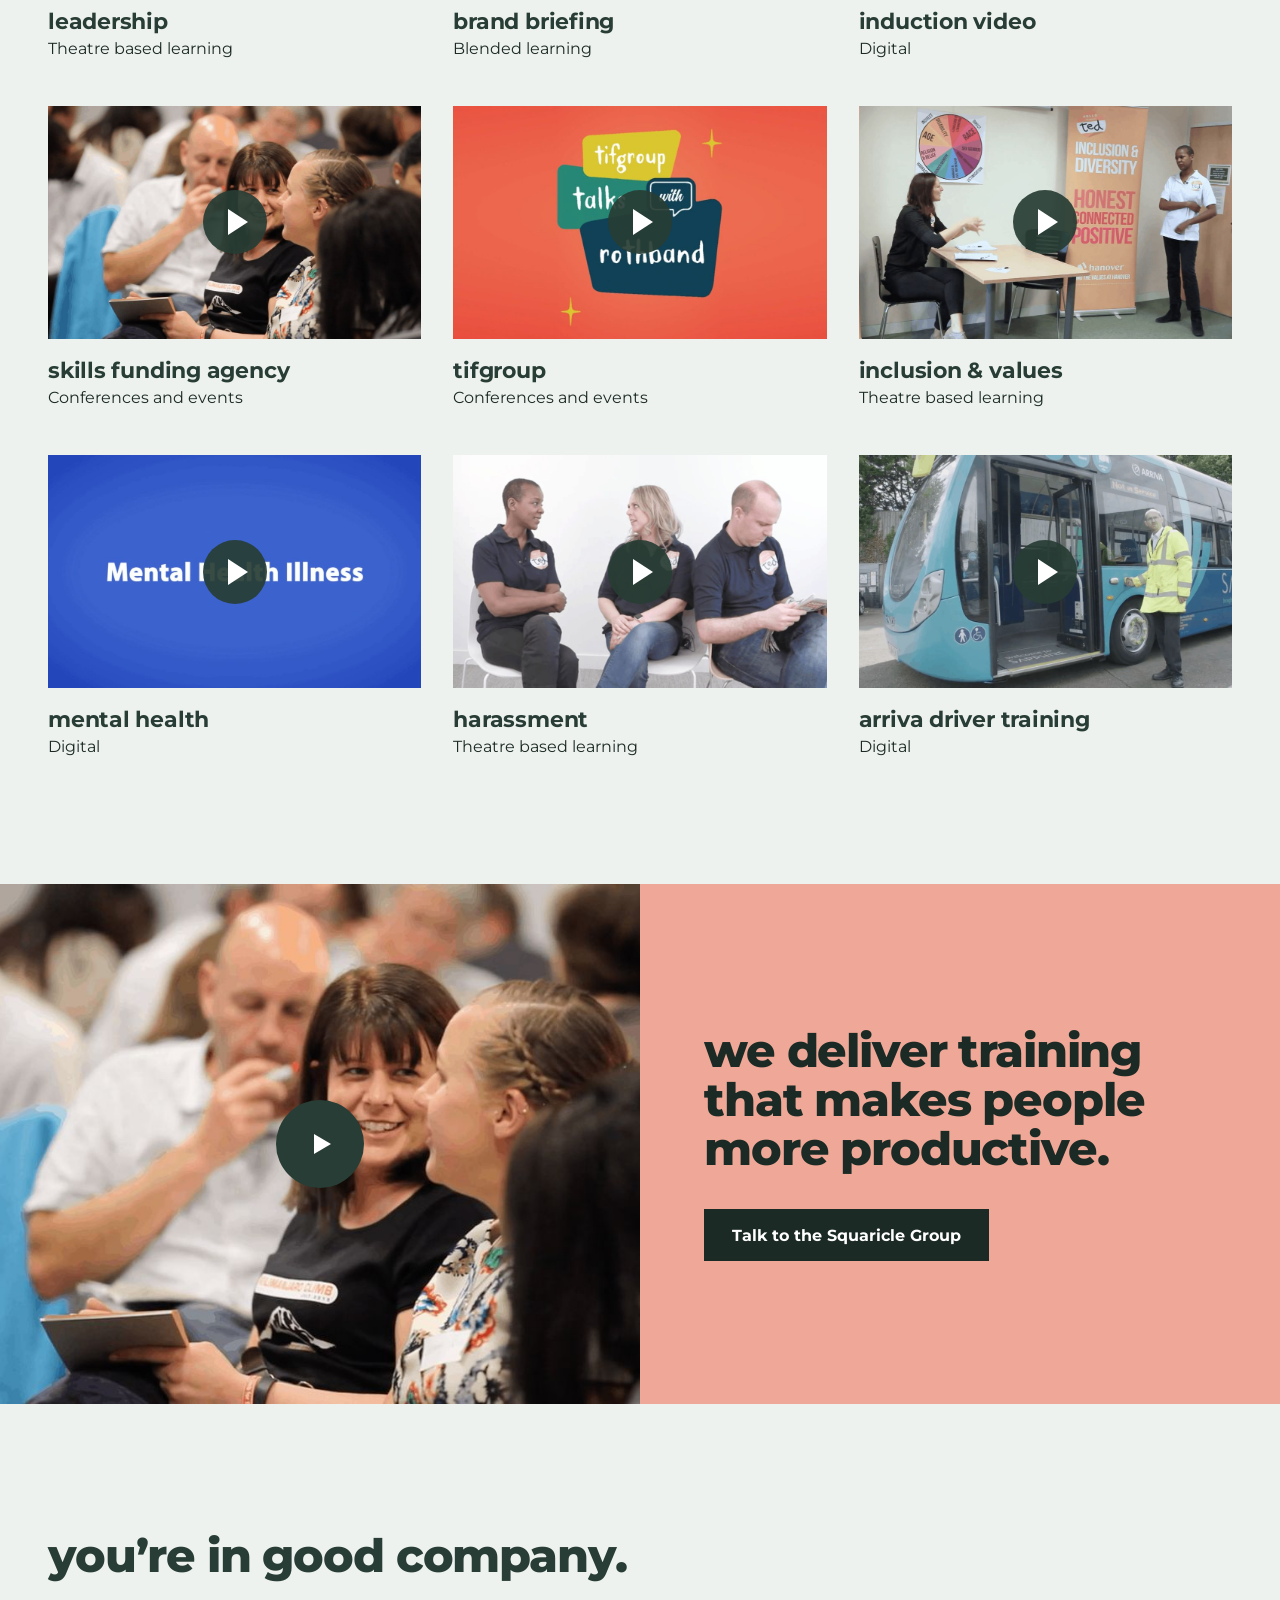
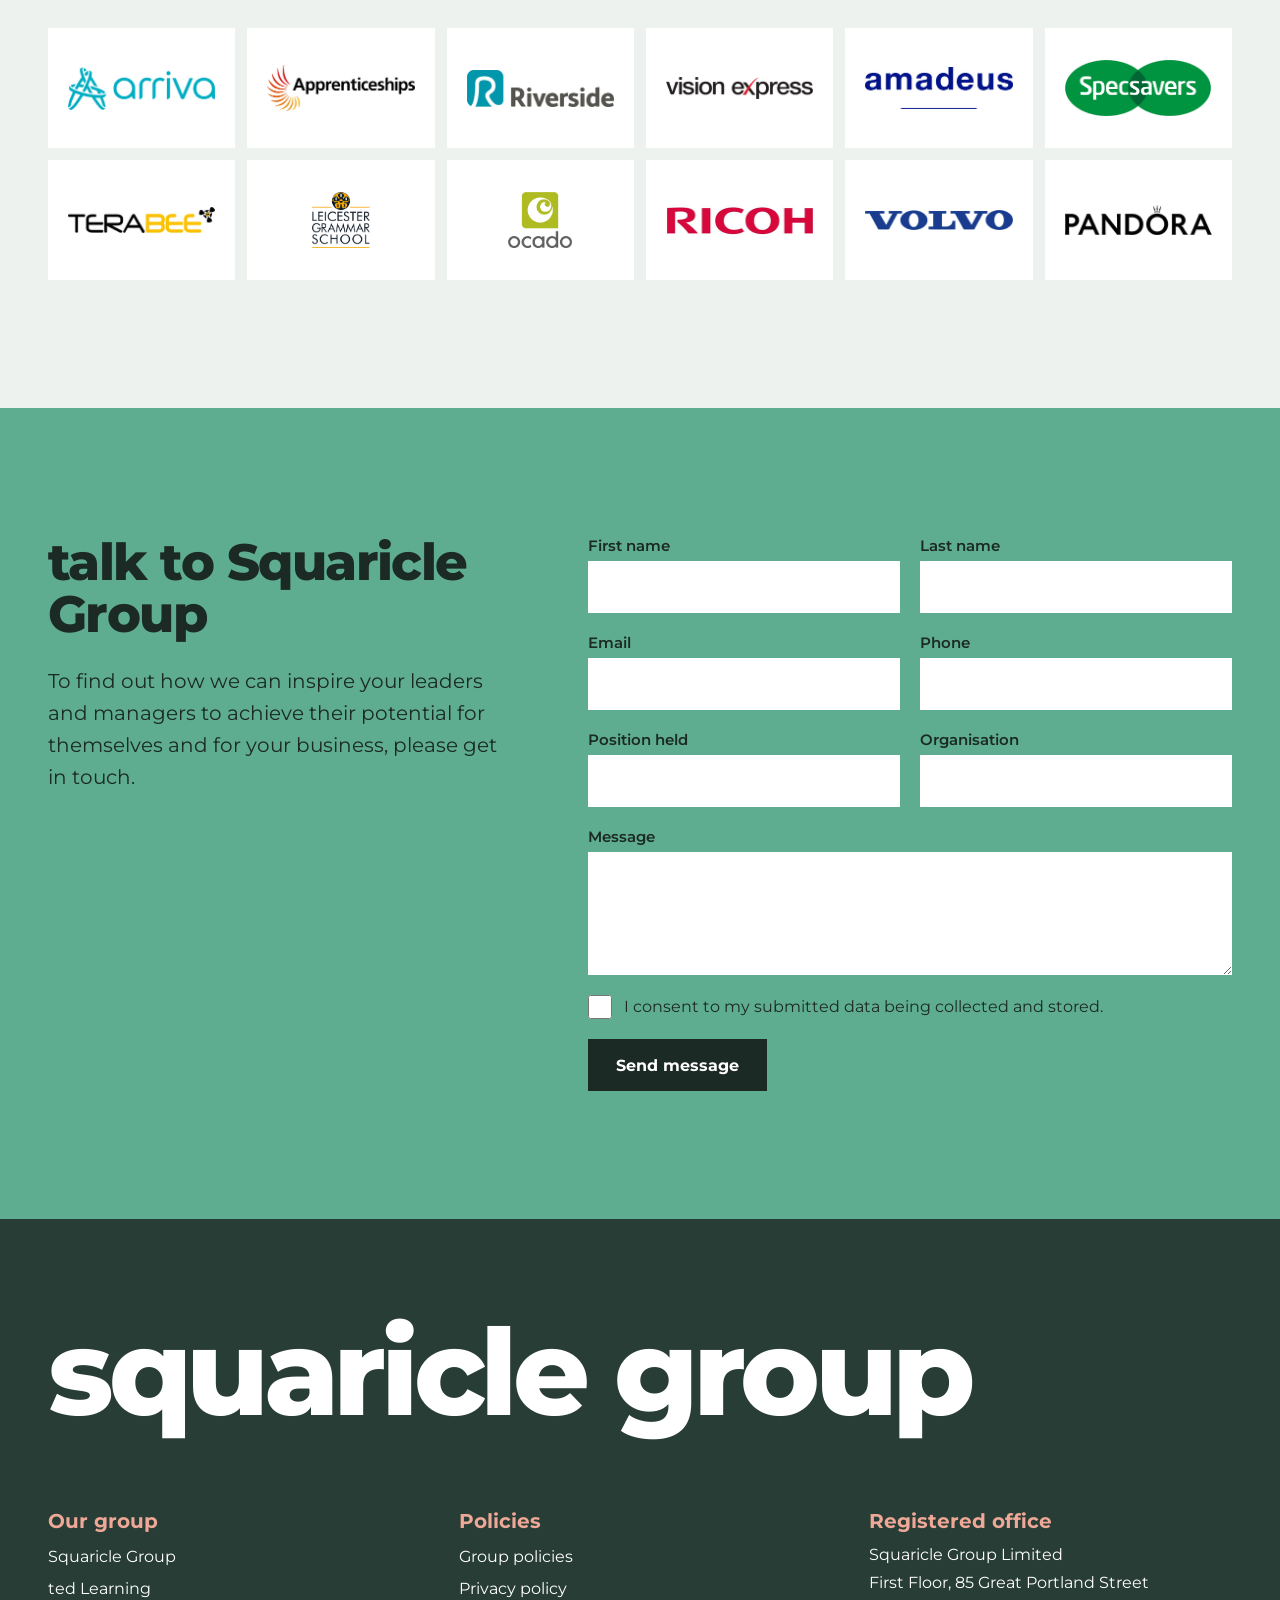
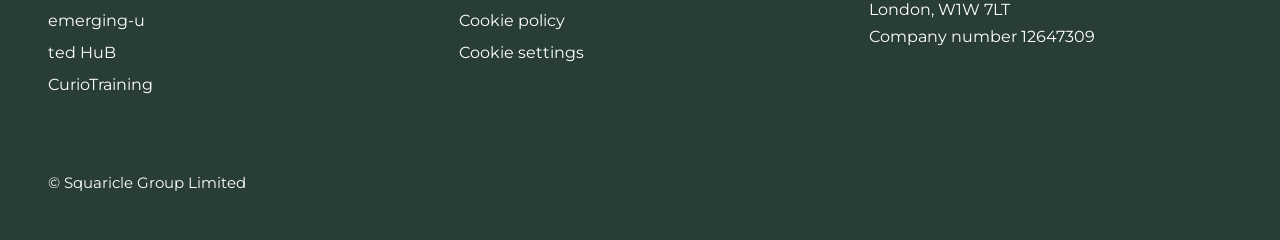
==== commit 53be3197: "Vimeo pop-up for the message band and the nine project cards Co-Authored-By: Claude Sonnet 5.5 <nore" ====
--- a/index.html
+++ b/index.html
@@ -146,49 +146,76 @@
 </div>
 <div class="three" style="display:grid;grid-template-columns:repeat(3,minmax(0,1fr));gap:48px 32px;margin-top:48px">
 <article class="card" data-category="theatre">
-<div style="overflow:hidden;background:#ffffff"><img src="assets/img/project-leadership.jpg" alt="leadership" width="1100" height="619" loading="lazy" style="display:block;width:100%;height:auto;aspect-ratio:16/10;object-fit:cover"></div>
+<a class="card-link" href="https://vimeo.com/358144678" data-vimeo="358144678" data-title="leadership" style="display:block;text-decoration:none;color:inherit">
+<div class="thumb" style="overflow:hidden;background:#ffffff"><img src="assets/img/project-leadership.jpg" alt="leadership" width="1100" height="619" loading="lazy" style="display:block;width:100%;height:auto;aspect-ratio:16/10;object-fit:cover"><span class="play" aria-hidden="true"></span></div>
 <h3 style="margin:18px 0 0;font-size:22px;font-weight:700;letter-spacing:-0.01em;color:#283d35">leadership</h3>
 <p style="margin:4px 0 0;font-size:16px;color:#1b2a24">Theatre based learning</p>
+<span class="vh">Watch the leadership video</span>
+</a>
 </article>
 <article class="card" data-category="blended">
-<div style="overflow:hidden;background:#ffffff"><img src="assets/img/project-brand-briefing.jpg" alt="brand briefing" width="1100" height="619" loading="lazy" style="display:block;width:100%;height:auto;aspect-ratio:16/10;object-fit:cover"></div>
+<a class="card-link" href="https://vimeo.com/169152129" data-vimeo="169152129" data-title="brand briefing" style="display:block;text-decoration:none;color:inherit">
+<div class="thumb" style="overflow:hidden;background:#ffffff"><img src="assets/img/project-brand-briefing.jpg" alt="brand briefing" width="1100" height="619" loading="lazy" style="display:block;width:100%;height:auto;aspect-ratio:16/10;object-fit:cover"><span class="play" aria-hidden="true"></span></div>
 <h3 style="margin:18px 0 0;font-size:22px;font-weight:700;letter-spacing:-0.01em;color:#283d35">brand briefing</h3>
 <p style="margin:4px 0 0;font-size:16px;color:#1b2a24">Blended learning</p>
+<span class="vh">Watch the brand briefing video</span>
+</a>
 </article>
 <article class="card" data-category="digital">
-<div style="overflow:hidden;background:#ffffff"><img src="assets/img/project-induction-video.jpg" alt="induction video" width="1100" height="619" loading="lazy" style="display:block;width:100%;height:auto;aspect-ratio:16/10;object-fit:cover"></div>
+<a class="card-link" href="https://vimeo.com/300772646" data-vimeo="300772646" data-title="induction video" style="display:block;text-decoration:none;color:inherit">
+<div class="thumb" style="overflow:hidden;background:#ffffff"><img src="assets/img/project-induction-video.jpg" alt="induction video" width="1100" height="619" loading="lazy" style="display:block;width:100%;height:auto;aspect-ratio:16/10;object-fit:cover"><span class="play" aria-hidden="true"></span></div>
 <h3 style="margin:18px 0 0;font-size:22px;font-weight:700;letter-spacing:-0.01em;color:#283d35">induction video</h3>
 <p style="margin:4px 0 0;font-size:16px;color:#1b2a24">Digital</p>
+<span class="vh">Watch the induction video video</span>
+</a>
 </article>
 <article class="card" data-category="events">
-<div style="overflow:hidden;background:#ffffff"><img src="assets/img/project-skills-funding-agency.jpg" alt="skills funding agency" width="1100" height="619" loading="lazy" style="display:block;width:100%;height:auto;aspect-ratio:16/10;object-fit:cover"></div>
+<a class="card-link" href="https://vimeo.com/153378846" data-vimeo="153378846" data-title="skills funding agency" style="display:block;text-decoration:none;color:inherit">
+<div class="thumb" style="overflow:hidden;background:#ffffff"><img src="assets/img/project-skills-funding-agency.jpg" alt="skills funding agency" width="1100" height="619" loading="lazy" style="display:block;width:100%;height:auto;aspect-ratio:16/10;object-fit:cover"><span class="play" aria-hidden="true"></span></div>
 <h3 style="margin:18px 0 0;font-size:22px;font-weight:700;letter-spacing:-0.01em;color:#283d35">skills funding agency</h3>
 <p style="margin:4px 0 0;font-size:16px;color:#1b2a24">Conferences and events</p>
+<span class="vh">Watch the skills funding agency video</span>
+</a>
 </article>
 <article class="card" data-category="events">
-<div style="overflow:hidden;background:#ffffff"><img src="assets/img/project-tifgroup.jpg" alt="tifgroup" width="1100" height="619" loading="lazy" style="display:block;width:100%;height:auto;aspect-ratio:16/10;object-fit:cover"></div>
+<a class="card-link" href="https://vimeo.com/386194209" data-vimeo="386194209" data-title="tifgroup" style="display:block;text-decoration:none;color:inherit">
+<div class="thumb" style="overflow:hidden;background:#ffffff"><img src="assets/img/project-tifgroup.jpg" alt="tifgroup" width="1100" height="619" loading="lazy" style="display:block;width:100%;height:auto;aspect-ratio:16/10;object-fit:cover"><span class="play" aria-hidden="true"></span></div>
 <h3 style="margin:18px 0 0;font-size:22px;font-weight:700;letter-spacing:-0.01em;color:#283d35">tifgroup</h3>
 <p style="margin:4px 0 0;font-size:16px;color:#1b2a24">Conferences and events</p>
+<span class="vh">Watch the tifgroup video</span>
+</a>
 </article>
 <article class="card" data-category="theatre">
-<div style="overflow:hidden;background:#ffffff"><img src="assets/img/project-inclusion-and-values.jpg" alt="inclusion &amp; values" width="1100" height="619" loading="lazy" style="display:block;width:100%;height:auto;aspect-ratio:16/10;object-fit:cover"></div>
+<a class="card-link" href="https://vimeo.com/169151926" data-vimeo="169151926" data-title="inclusion &amp; values" style="display:block;text-decoration:none;color:inherit">
+<div class="thumb" style="overflow:hidden;background:#ffffff"><img src="assets/img/project-inclusion-and-values.jpg" alt="inclusion &amp; values" width="1100" height="619" loading="lazy" style="display:block;width:100%;height:auto;aspect-ratio:16/10;object-fit:cover"><span class="play" aria-hidden="true"></span></div>
 <h3 style="margin:18px 0 0;font-size:22px;font-weight:700;letter-spacing:-0.01em;color:#283d35">inclusion &amp; values</h3>
 <p style="margin:4px 0 0;font-size:16px;color:#1b2a24">Theatre based learning</p>
+<span class="vh">Watch the inclusion &amp; values video</span>
+</a>
 </article>
 <article class="card" data-category="digital">
-<div style="overflow:hidden;background:#ffffff"><img src="assets/img/project-mental-health.jpg" alt="mental health" width="1100" height="619" loading="lazy" style="display:block;width:100%;height:auto;aspect-ratio:16/10;object-fit:cover"></div>
+<a class="card-link" href="https://vimeo.com/362097799" data-vimeo="362097799" data-title="mental health" style="display:block;text-decoration:none;color:inherit">
+<div class="thumb" style="overflow:hidden;background:#ffffff"><img src="assets/img/project-mental-health.jpg" alt="mental health" width="1100" height="619" loading="lazy" style="display:block;width:100%;height:auto;aspect-ratio:16/10;object-fit:cover"><span class="play" aria-hidden="true"></span></div>
 <h3 style="margin:18px 0 0;font-size:22px;font-weight:700;letter-spacing:-0.01em;color:#283d35">mental health</h3>
 <p style="margin:4px 0 0;font-size:16px;color:#1b2a24">Digital</p>
+<span class="vh">Watch the mental health video</span>
+</a>
 </article>
 <article class="card" data-category="theatre">
-<div style="overflow:hidden;background:#ffffff"><img src="assets/img/project-harassment.jpg" alt="harassment" width="1100" height="619" loading="lazy" style="display:block;width:100%;height:auto;aspect-ratio:16/10;object-fit:cover"></div>
+<a class="card-link" href="https://vimeo.com/168405933" data-vimeo="168405933" data-title="harassment" style="display:block;text-decoration:none;color:inherit">
+<div class="thumb" style="overflow:hidden;background:#ffffff"><img src="assets/img/project-harassment.jpg" alt="harassment" width="1100" height="619" loading="lazy" style="display:block;width:100%;height:auto;aspect-ratio:16/10;object-fit:cover"><span class="play" aria-hidden="true"></span></div>
 <h3 style="margin:18px 0 0;font-size:22px;font-weight:700;letter-spacing:-0.01em;color:#283d35">harassment</h3>
 <p style="margin:4px 0 0;font-size:16px;color:#1b2a24">Theatre based learning</p>
+<span class="vh">Watch the harassment video</span>
+</a>
 </article>
 <article class="card" data-category="digital">
-<div style="overflow:hidden;background:#ffffff"><img src="assets/img/project-arriva-driver-training.jpg" alt="arriva driver training" width="1100" height="619" loading="lazy" style="display:block;width:100%;height:auto;aspect-ratio:16/10;object-fit:cover"></div>
+<a class="card-link" href="https://vimeo.com/307085540" data-vimeo="307085540" data-title="arriva driver training" style="display:block;text-decoration:none;color:inherit">
+<div class="thumb" style="overflow:hidden;background:#ffffff"><img src="assets/img/project-arriva-driver-training.jpg" alt="arriva driver training" width="1100" height="619" loading="lazy" style="display:block;width:100%;height:auto;aspect-ratio:16/10;object-fit:cover"><span class="play" aria-hidden="true"></span></div>
 <h3 style="margin:18px 0 0;font-size:22px;font-weight:700;letter-spacing:-0.01em;color:#283d35">arriva driver training</h3>
 <p style="margin:4px 0 0;font-size:16px;color:#1b2a24">Digital</p>
+<span class="vh">Watch the arriva driver training video</span>
+</a>
 </article>
 </div>
 </div>
@@ -197,7 +224,7 @@
 <section class="two" style="display:grid;grid-template-columns:1fr 1fr;background:#efa897">
 <div style="position:relative;min-height:520px;background:#283d35">
 <img src="assets/img/project-skills-funding-agency.jpg" alt="Delegates smiling during a ted Learning session" style="position:absolute;inset:0;width:100%;height:100%;object-fit:cover">
-<button type="button" aria-label="Play video" style="position:absolute;left:50%;top:50%;transform:translate(-50%,-50%);width:88px;height:88px;border-radius:50%;border:0;background:#283d35;cursor:pointer;display:flex;align-items:center;justify-content:center"><svg width="30" height="30" viewBox="0 0 30 30" aria-hidden="true"><path d="M9 5l17 10L9 25z" fill="#ffffff"></path></svg></button>
+<a href="https://vimeo.com/386194209" data-vimeo="386194209" data-title="we deliver training that makes people more productive" aria-label="Play the video: we deliver training that makes people more productive" style="text-decoration:none;position:absolute;left:50%;top:50%;transform:translate(-50%,-50%);width:88px;height:88px;border-radius:50%;border:0;background:#283d35;cursor:pointer;display:flex;align-items:center;justify-content:center"><svg width="30" height="30" viewBox="0 0 30 30" aria-hidden="true"><path d="M9 5l17 10L9 25z" fill="#ffffff"></path></svg></a>
 </div>
 <div style="padding:72px 64px;display:flex;flex-direction:column;justify-content:center;gap:36px">
 <h2 style="margin:0;font-weight:800;font-size:clamp(32px,3.6vw,52px);line-height:1.06;letter-spacing:-0.025em;color:#1b2a24">we deliver training that makes people more productive.</h2>
--- a/css/site.css
+++ b/css/site.css
@@ -131,6 +131,65 @@
 .chip[aria-pressed="true"] { background: #283d35; color: #ffffff; }
 .card[hidden] { display: none; }
 
+/* Visually hidden text */
+.vh { position: absolute; width: 1px; height: 1px; margin: -1px; padding: 0; overflow: hidden; clip: rect(0 0 0 0); white-space: nowrap; border: 0; }
+
+/* Play badge on project thumbnails */
+.thumb { position: relative; }
+.thumb .play {
+  position: absolute;
+  left: 50%;
+  top: 50%;
+  width: 64px;
+  height: 64px;
+  margin: -32px 0 0 -32px;
+  border-radius: 50%;
+  background: rgba(40, 61, 53, 0.92);
+}
+.thumb .play::after {
+  content: "";
+  position: absolute;
+  left: 25px;
+  top: 19px;
+  border-style: solid;
+  border-width: 13px 0 13px 20px;
+  border-color: transparent transparent transparent #ffffff;
+}
+.card-link:hover .play { background: #efa897; }
+.card-link:hover .play::after { border-left-color: #1b2a24; }
+
+/* Video pop-up */
+.sg-video {
+  width: min(1100px, calc(100vw - 32px));
+  max-height: calc(100vh - 32px);
+  padding: 0;
+  border: 0;
+  background: #1b2a24;
+  color: #ffffff;
+  overflow: visible;
+}
+.sg-video::backdrop { background: rgba(27, 42, 36, 0.88); }
+.sg-video-frame { position: relative; width: 100%; aspect-ratio: 16 / 9; background: #000000; }
+.sg-video-frame iframe { position: absolute; inset: 0; width: 100%; height: 100%; border: 0; }
+.sg-video-bar { display: flex; align-items: center; justify-content: space-between; gap: 16px; padding: 12px 12px 12px 20px; font-family: 'Montserrat', system-ui, sans-serif; }
+.sg-video-title { margin: 0; font-size: 16px; font-weight: 700; line-height: 1.3; }
+.sg-video-close {
+  flex: none;
+  min-width: 48px;
+  min-height: 48px;
+  padding: 0 18px;
+  border: 0;
+  border-radius: 0;
+  background: #efa897;
+  color: #1b2a24;
+  font-family: inherit;
+  font-size: 16px;
+  font-weight: 700;
+  cursor: pointer;
+}
+.sg-video-close:focus-visible { outline: 3px solid #fcb040; outline-offset: 3px; }
+.sg-video-note { margin: 0; padding: 0 20px 14px; font-family: 'Montserrat', system-ui, sans-serif; font-size: 13px; opacity: 0.85; }
+
 /* Hero video */
 .herovid[hidden] { display: none; }
 @media (prefers-reduced-motion: reduce) {
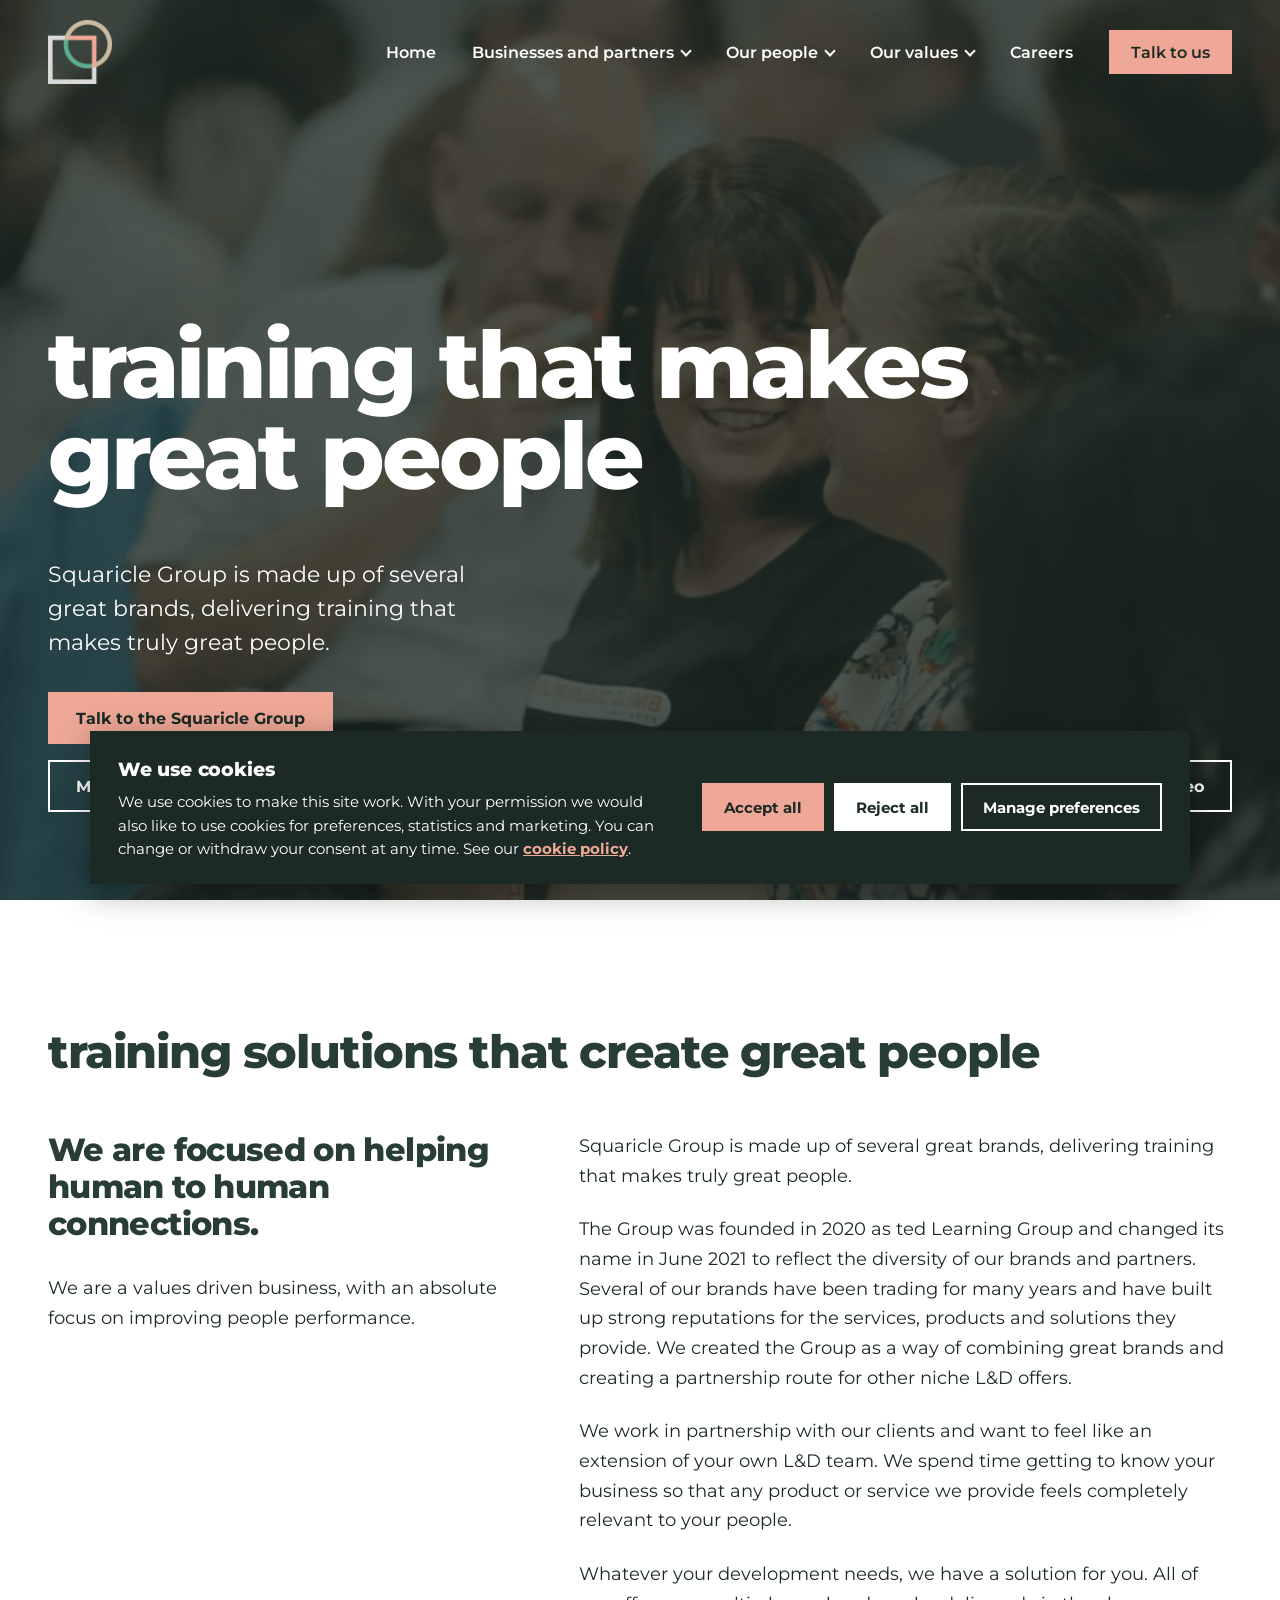
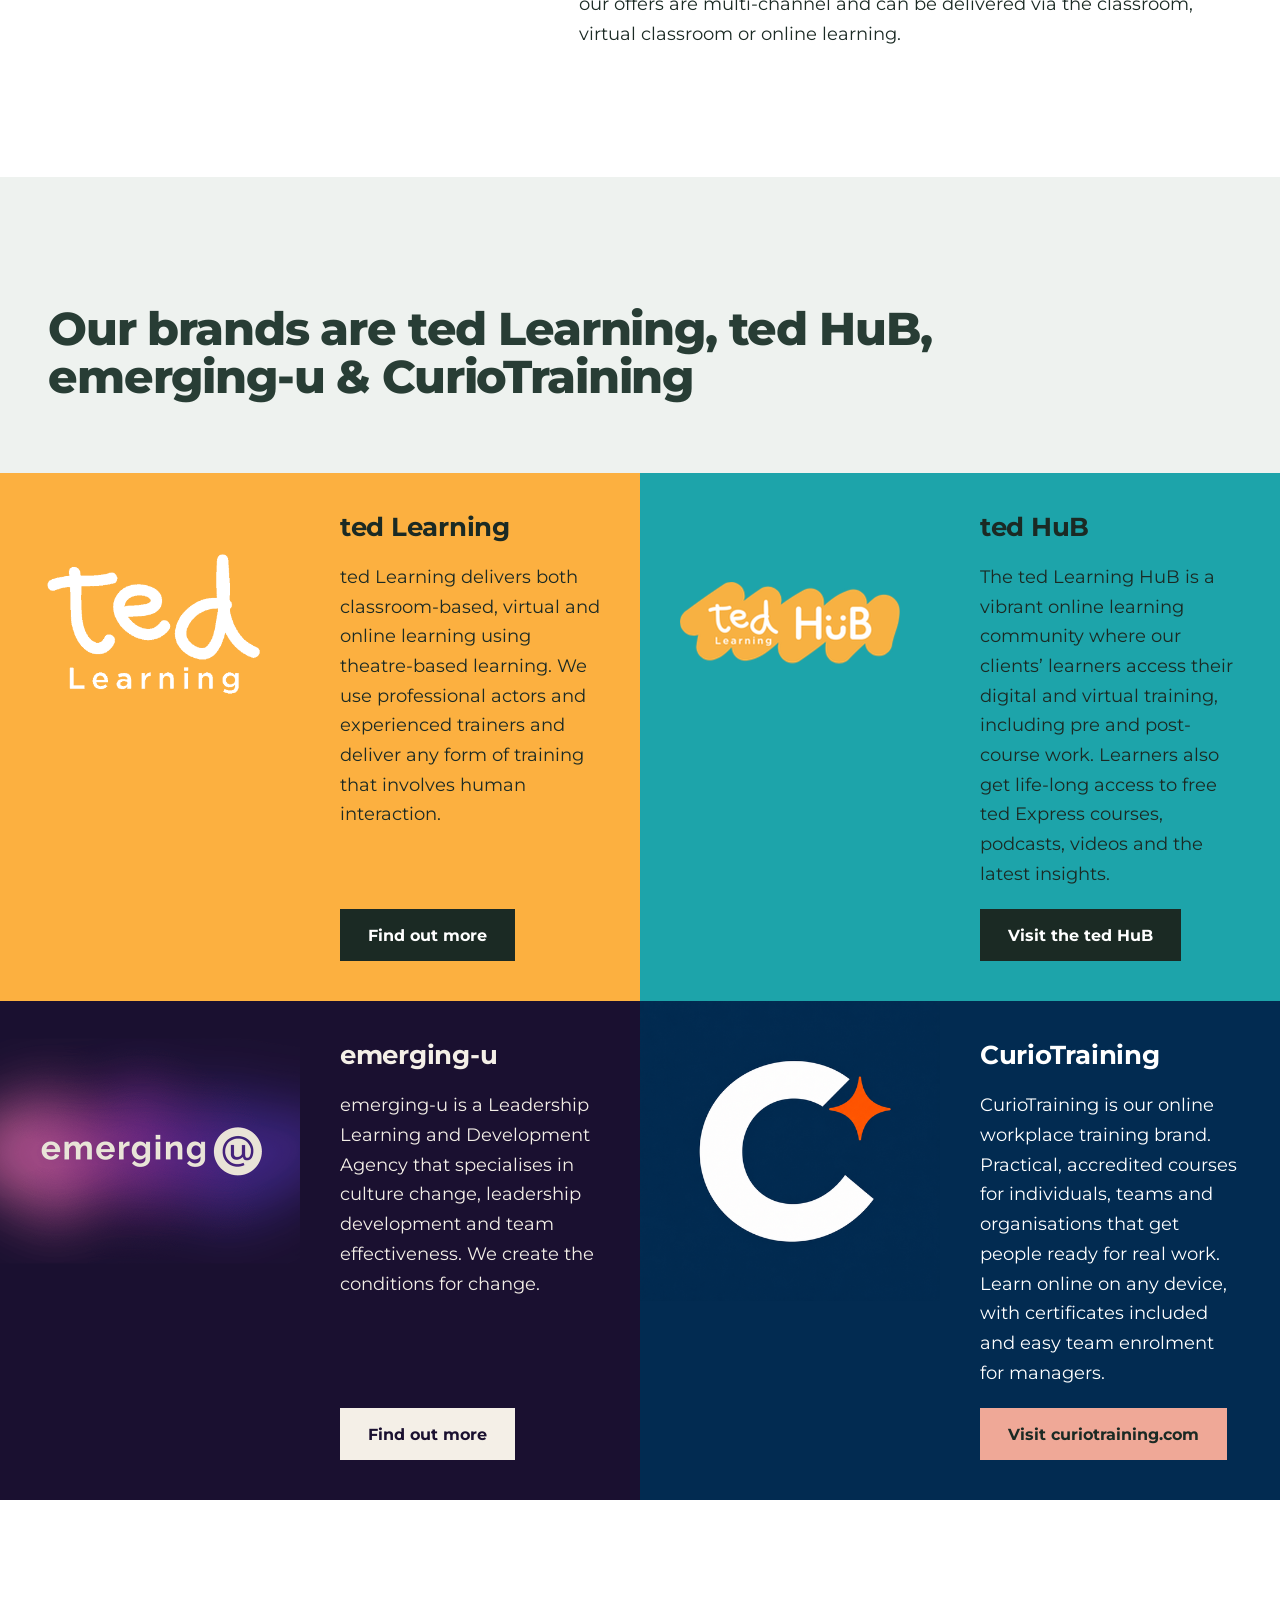
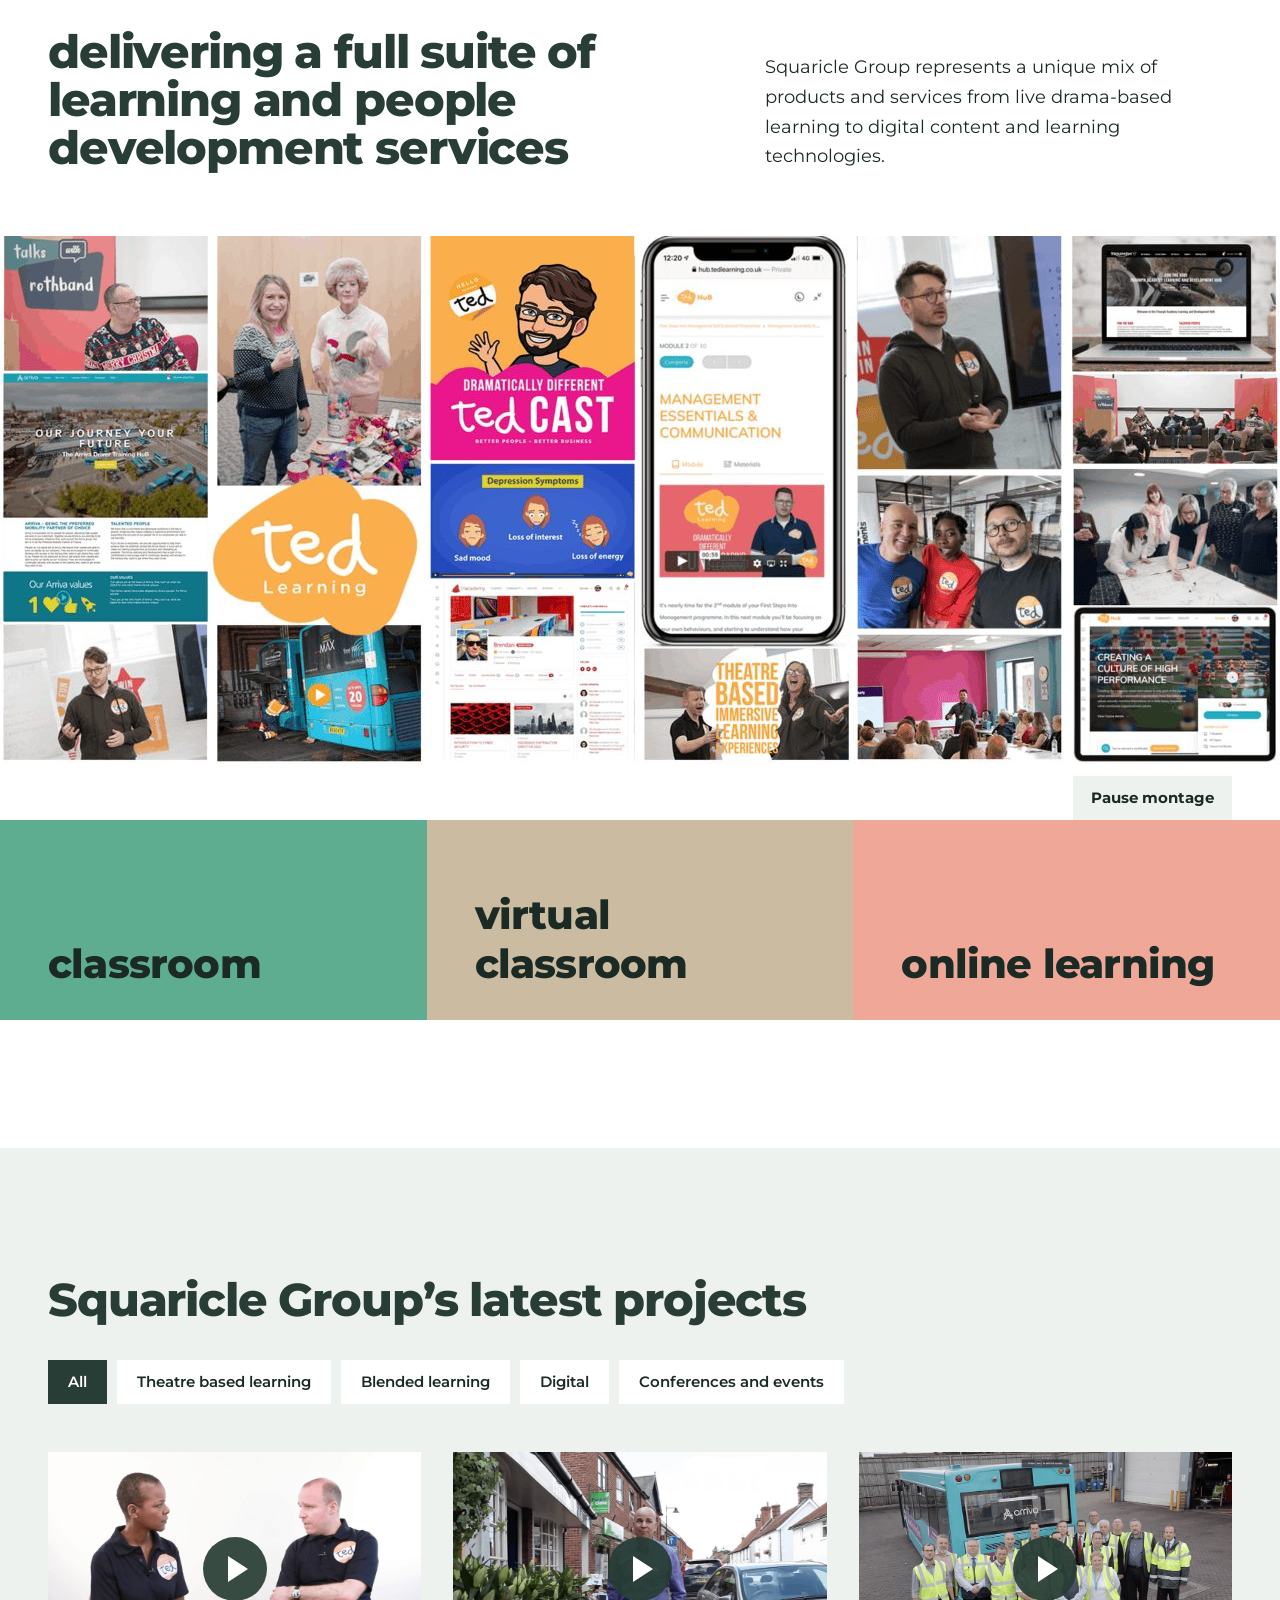
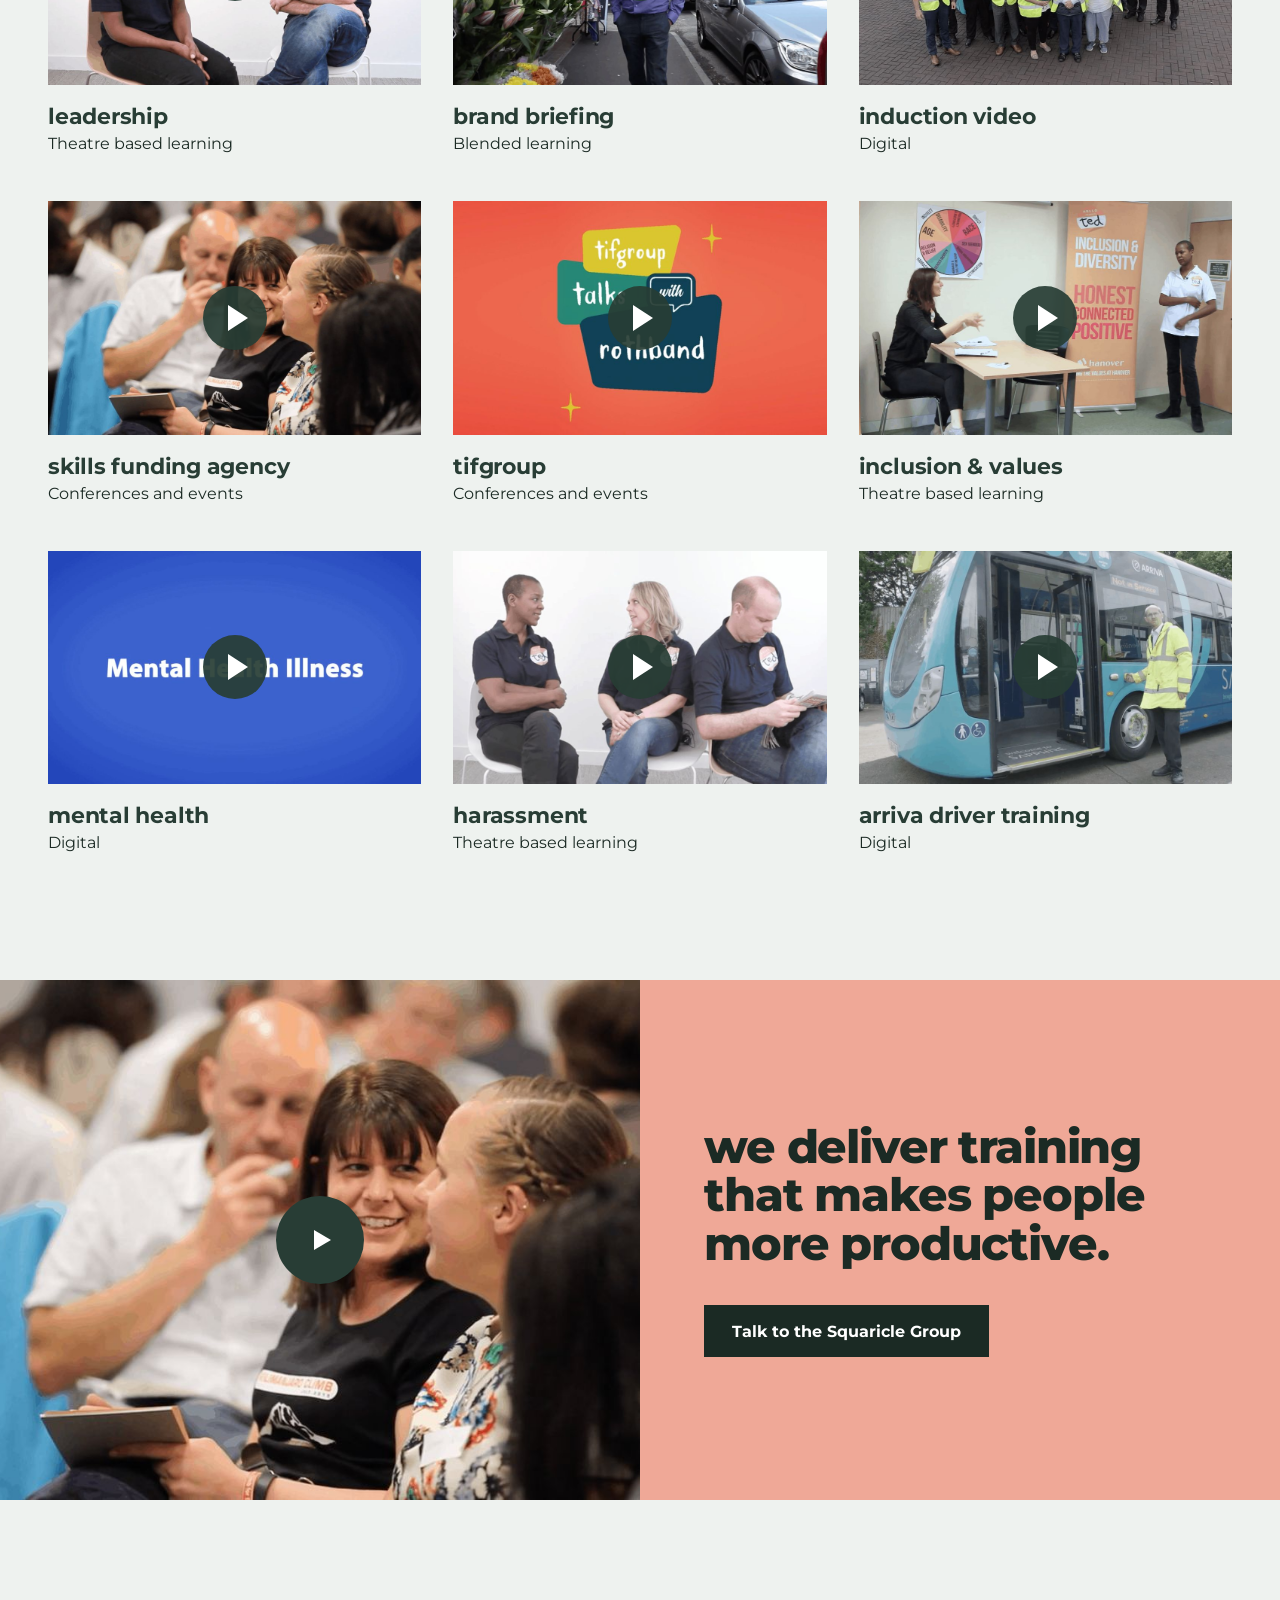
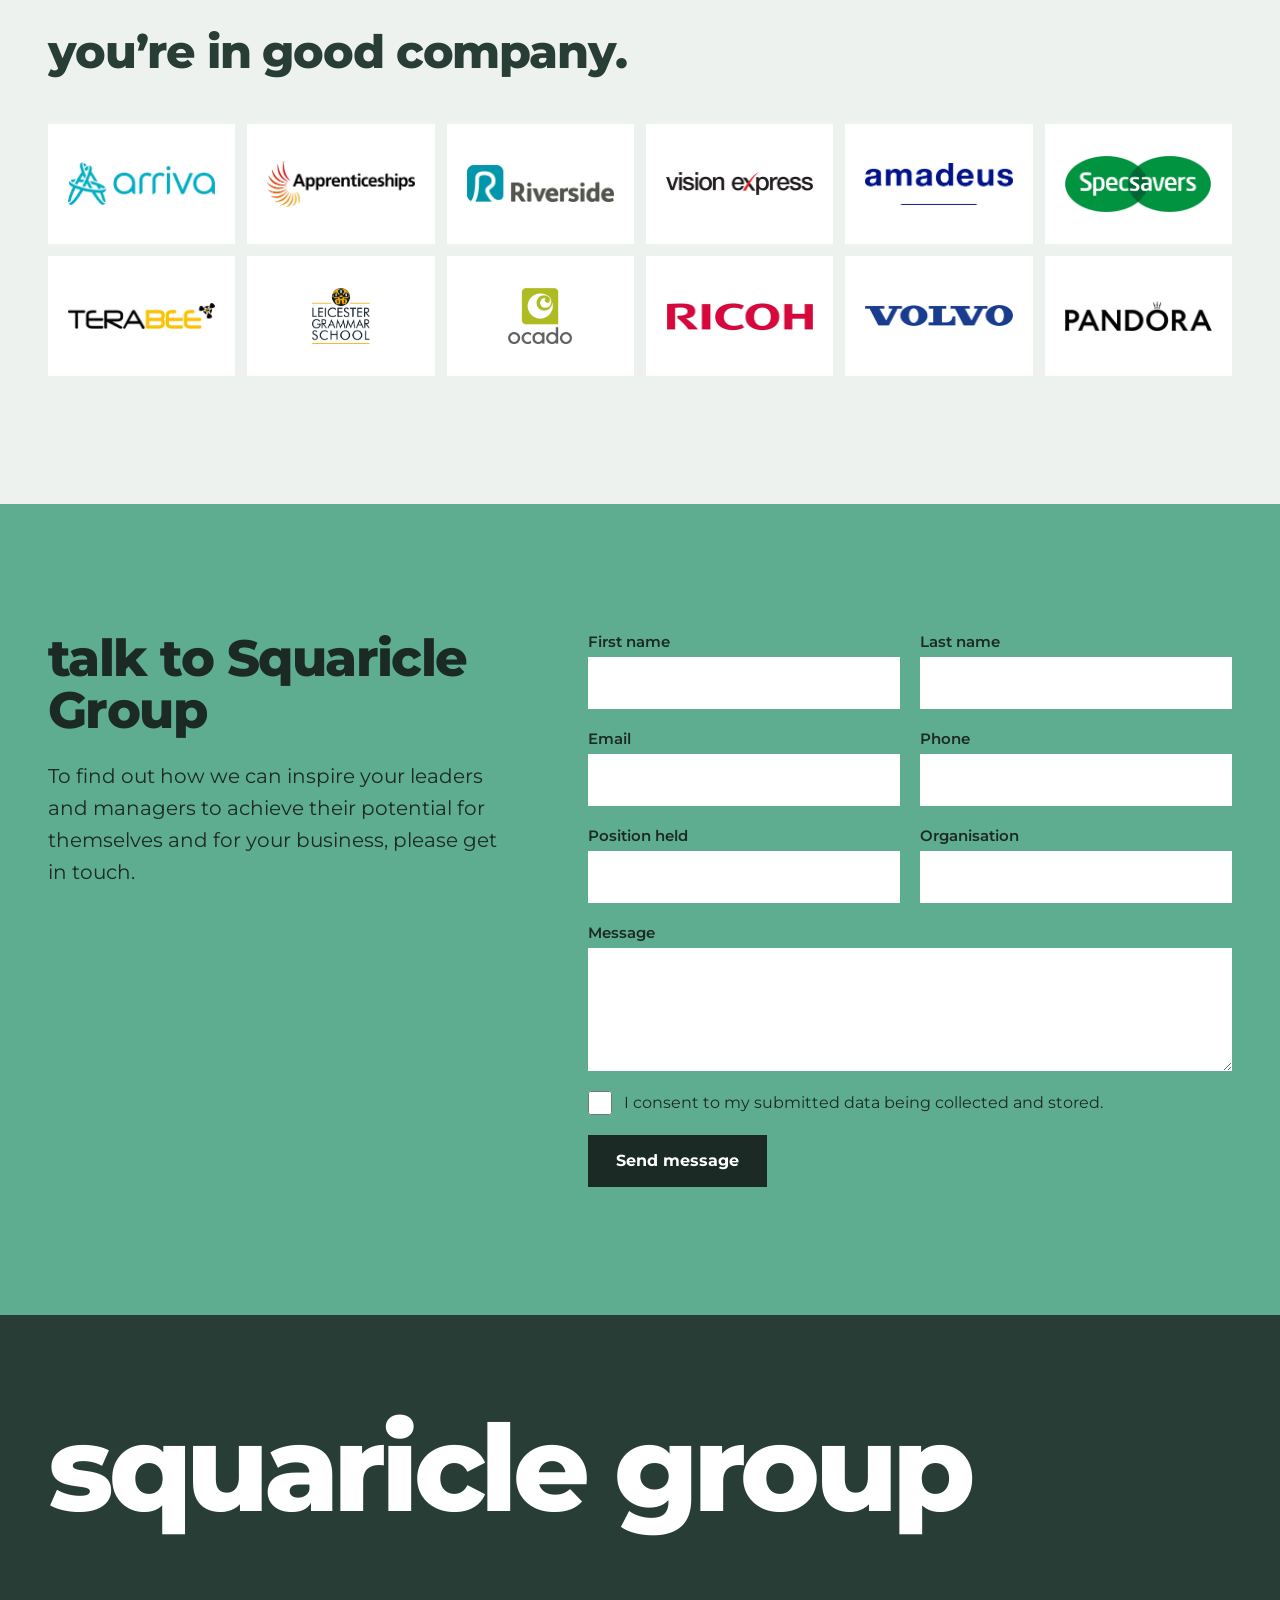
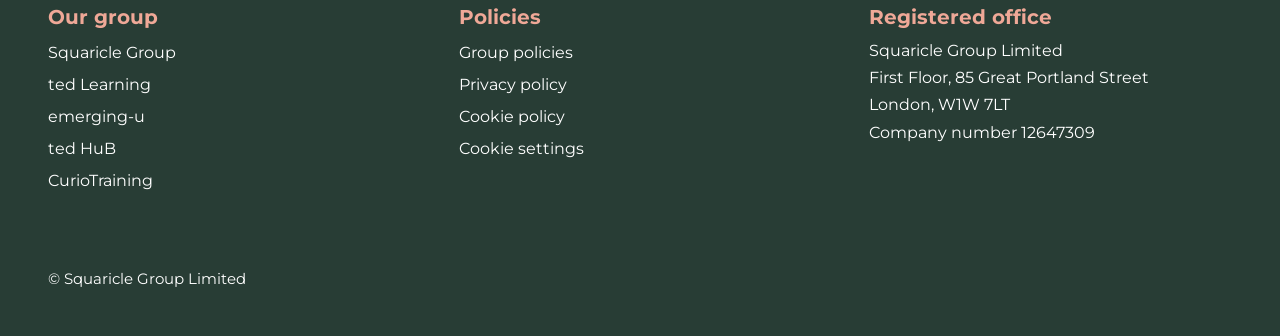
==== commit 27e4ab62: "Home page: slide the photo montage like the original site Co-Authored-By: Claude Sonnet 5.5 <noreply" ====
--- a/index.html
+++ b/index.html
@@ -125,7 +125,17 @@
 <h2 class="h2">delivering a full suite of learning and people development services</h2>
 <p class="p">Squaricle Group represents a unique mix of products and services from live drama-based learning to digital content and learning technologies.</p>
 </div>
-<img src="assets/img/montage.jpg" alt="Montage of live training sessions and digital learning on phone, laptop and tablet" style="display:block;width:100%;height:auto;margin-top:64px">
+</div>
+<div class="marquee" role="group" aria-label="Photo montage">
+<div class="marquee-track">
+<img class="marquee-item" src="assets/img/montage.jpg" alt="Montage of live training sessions and digital learning on phone, laptop and tablet" width="1280" height="528" loading="lazy">
+<img class="marquee-item" src="assets/img/montage.jpg" alt="" aria-hidden="true" width="1280" height="528" loading="lazy">
+<img class="marquee-item" src="assets/img/montage.jpg" alt="" aria-hidden="true" width="1280" height="528" loading="lazy">
+<img class="marquee-item" src="assets/img/montage.jpg" alt="" aria-hidden="true" width="1280" height="528" loading="lazy">
+</div>
+</div>
+<div class="wrap" style="display:flex;justify-content:flex-end;margin-top:12px">
+<button type="button" class="marquee-toggle" aria-pressed="false">Pause montage</button>
 </div>
 <div class="three" style="display:grid;grid-template-columns:repeat(3,minmax(0,1fr));margin-top:0">
 <div style="background:#5fad91;min-height:200px;padding:32px 48px;display:flex;align-items:flex-end"><p style="margin:0;font-weight:800;font-size:40px;letter-spacing:-0.02em;color:#1b2a24">classroom</p></div>
@@ -296,6 +306,7 @@
 </footer>
 
 </div>
+<script type="text/plain" data-consent="statistics" src="js/analytics.js"></script>
 <script src="js/consent.js" defer></script>
 <script src="js/site.js" defer></script>
 </body>
--- a/css/site.css
+++ b/css/site.css
@@ -190,6 +190,32 @@
 .sg-video-close:focus-visible { outline: 3px solid #fcb040; outline-offset: 3px; }
 .sg-video-note { margin: 0; padding: 0 20px 14px; font-family: 'Montserrat', system-ui, sans-serif; font-size: 13px; opacity: 0.85; }
 
+/* Photo montage: a slow, endless slide, like the original site (one full loop every 20 seconds) */
+.marquee { overflow: hidden; margin-top: 64px; }
+.marquee-track { display: flex; width: max-content; animation: sg-marquee 20s linear infinite; }
+.marquee:hover .marquee-track,
+.marquee.paused .marquee-track { animation-play-state: paused; }
+.marquee-item { display: block; flex: none; width: auto; height: 528px; max-width: none; }
+@keyframes sg-marquee { from { transform: translateX(0); } to { transform: translateX(-25%); } }
+.marquee-toggle {
+  min-height: 44px;
+  padding: 0 18px;
+  border: 0;
+  background: #eef2ef;
+  color: #1b2a24;
+  font-family: inherit;
+  font-size: 15px;
+  font-weight: 700;
+  cursor: pointer;
+}
+.marquee-toggle:hover { background: #fcb040; }
+@media (max-width: 900px) { .marquee-item { height: 300px; } }
+@media (prefers-reduced-motion: reduce) {
+  .marquee { overflow-x: auto; }
+  .marquee-track { animation: none; }
+  .marquee-item[aria-hidden="true"], .marquee-toggle { display: none; }
+}
+
 /* Hero video */
 .herovid[hidden] { display: none; }
 @media (prefers-reduced-motion: reduce) {
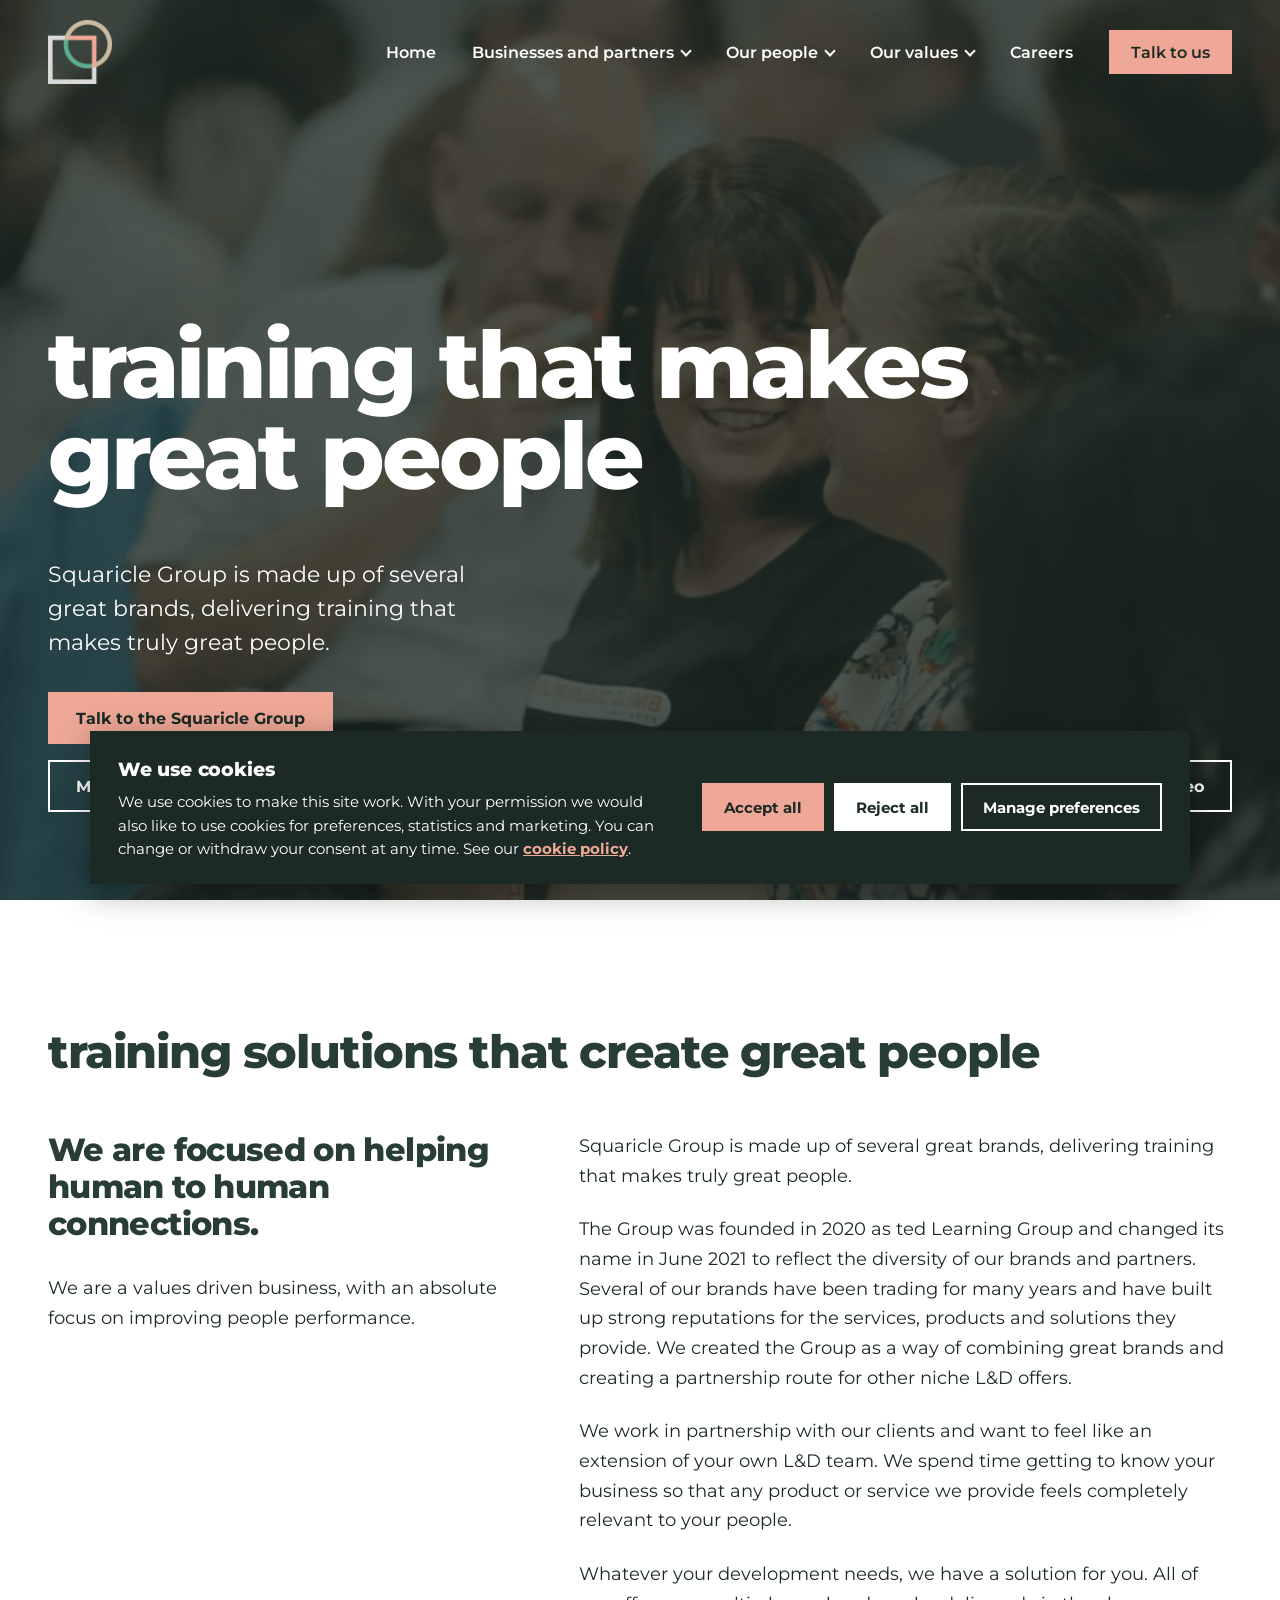
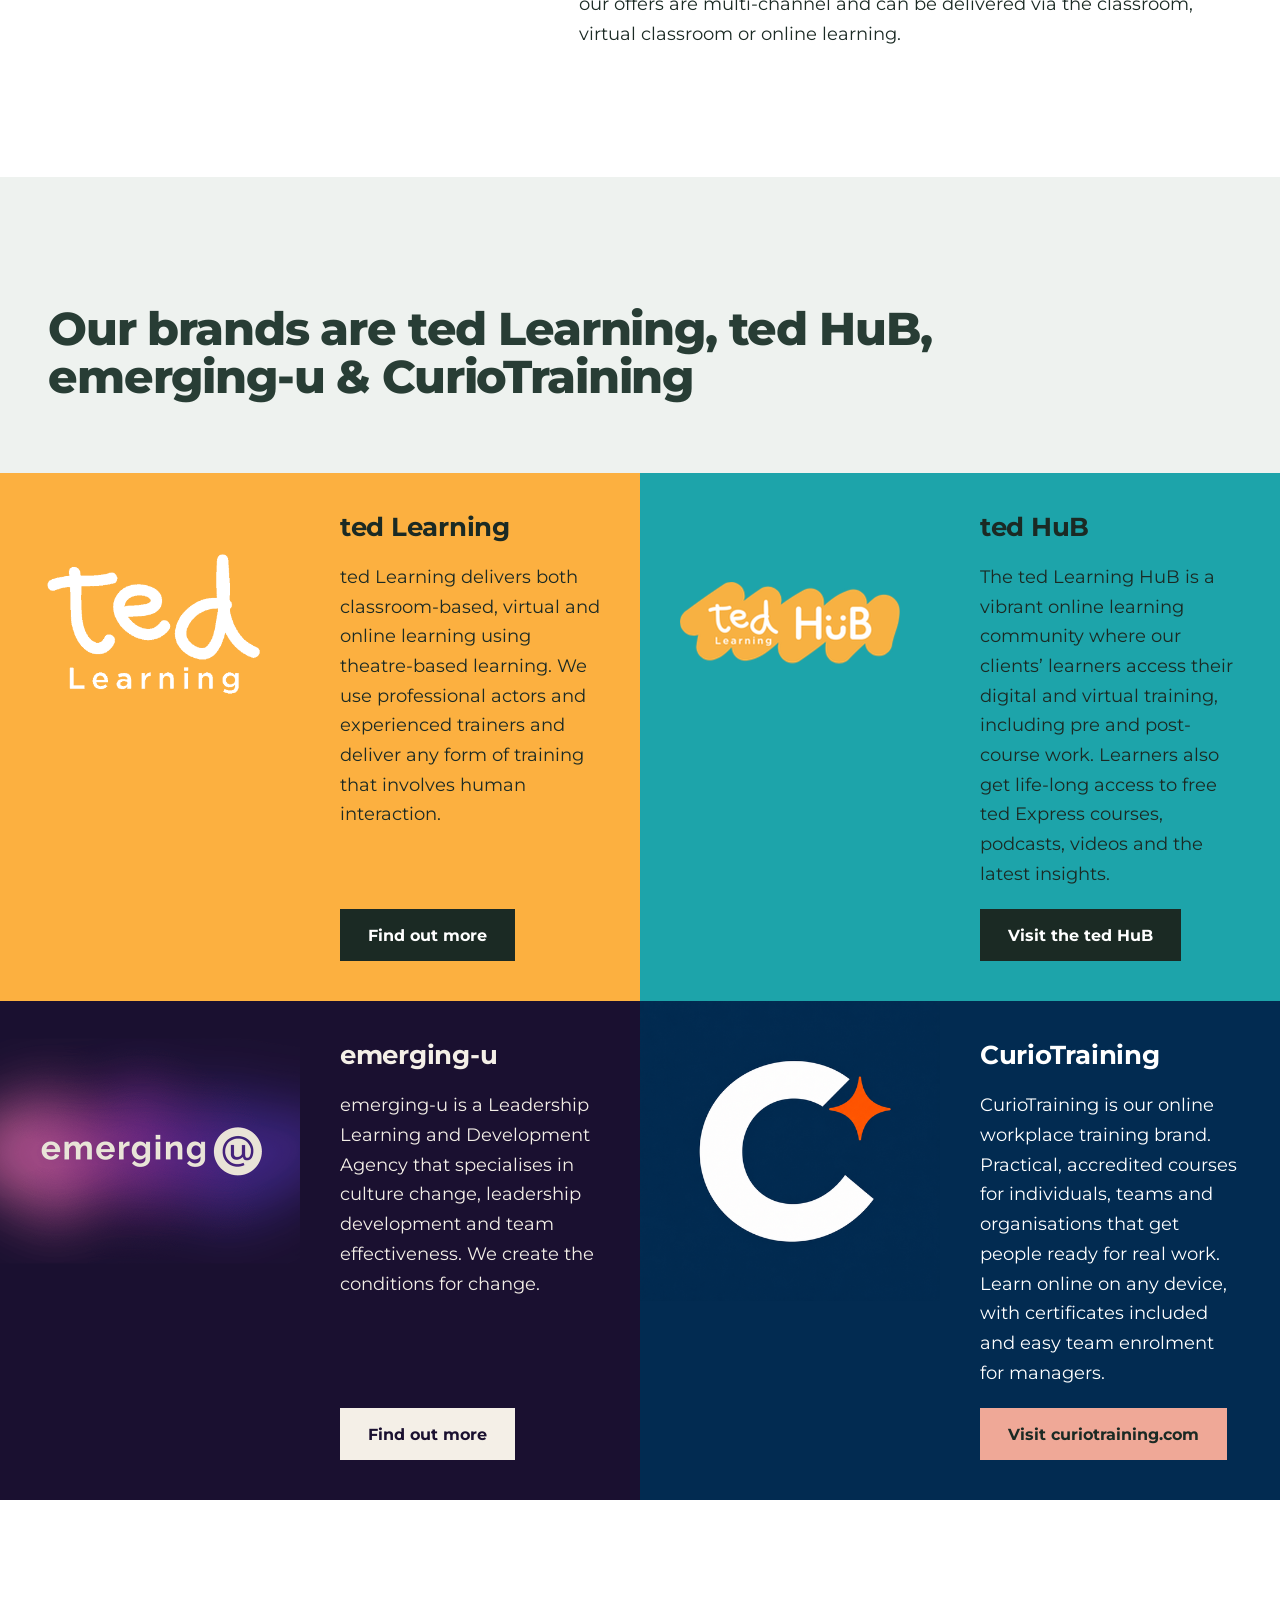
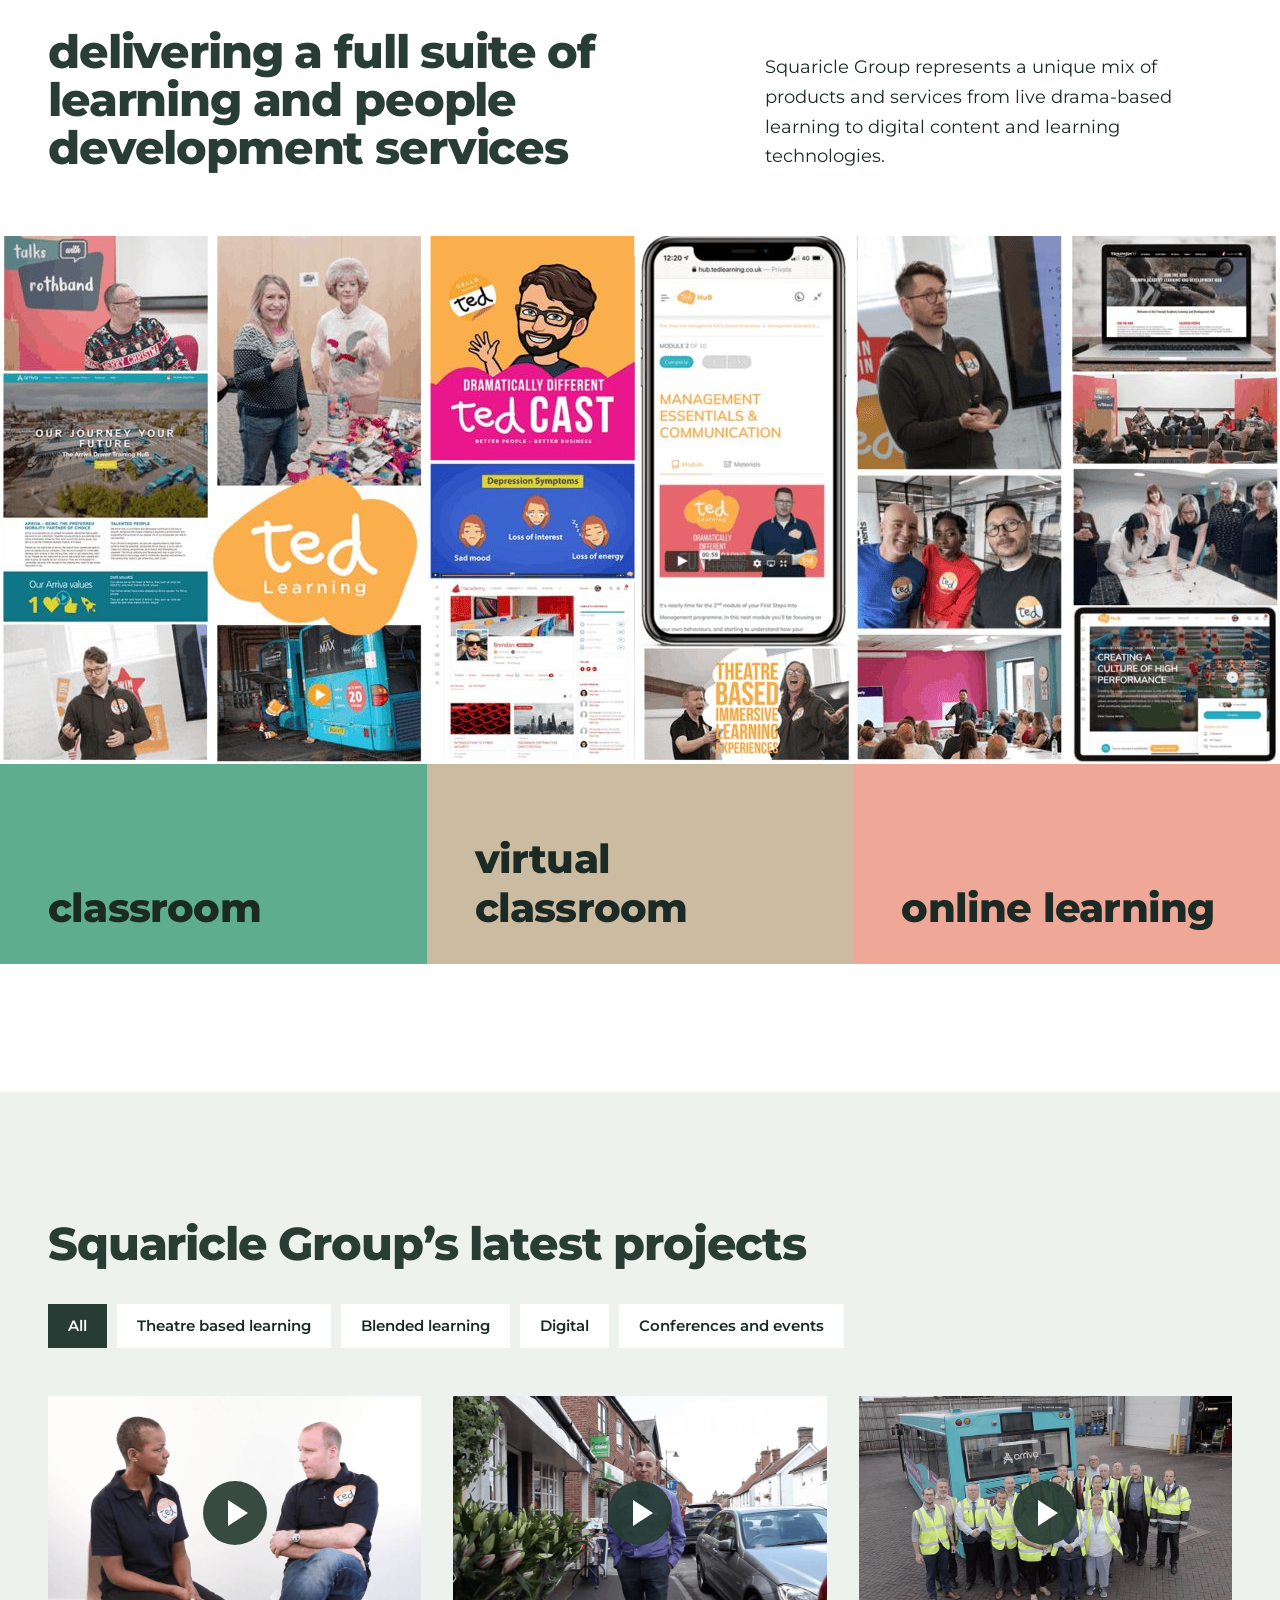
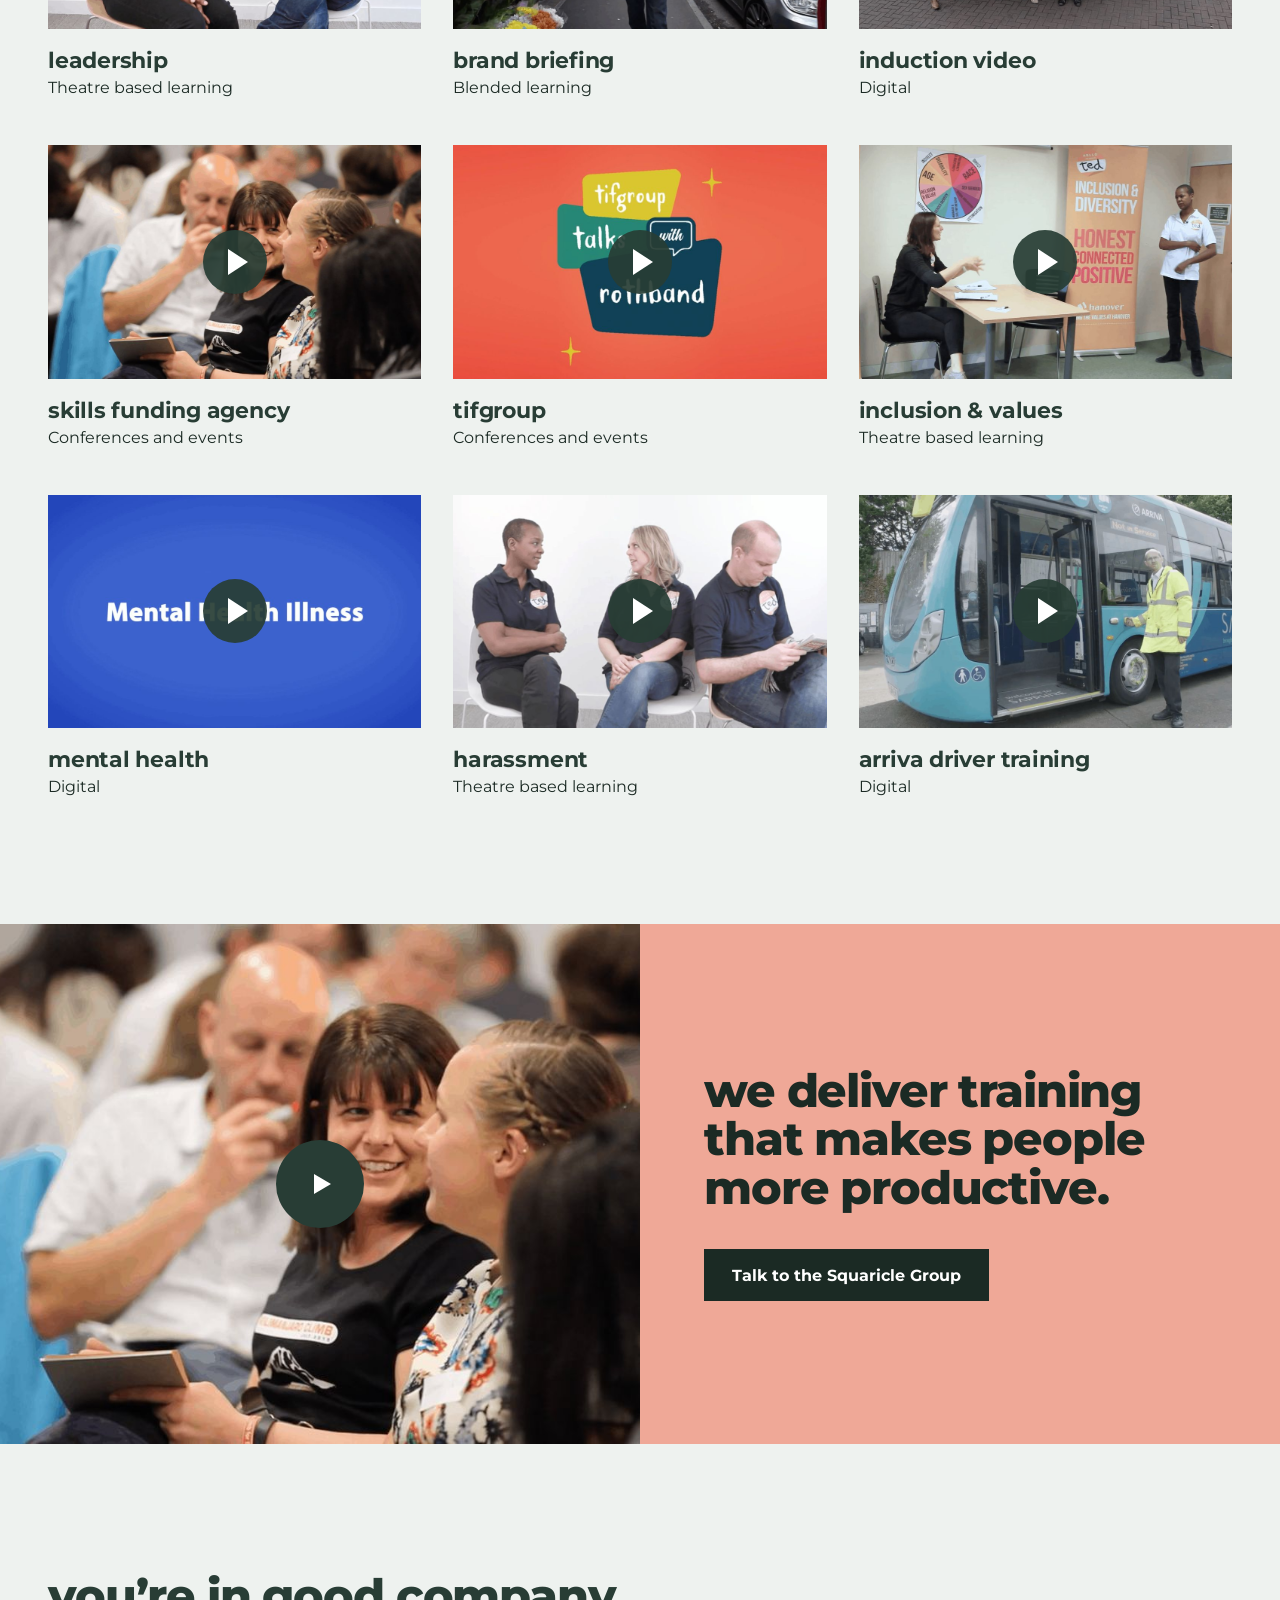
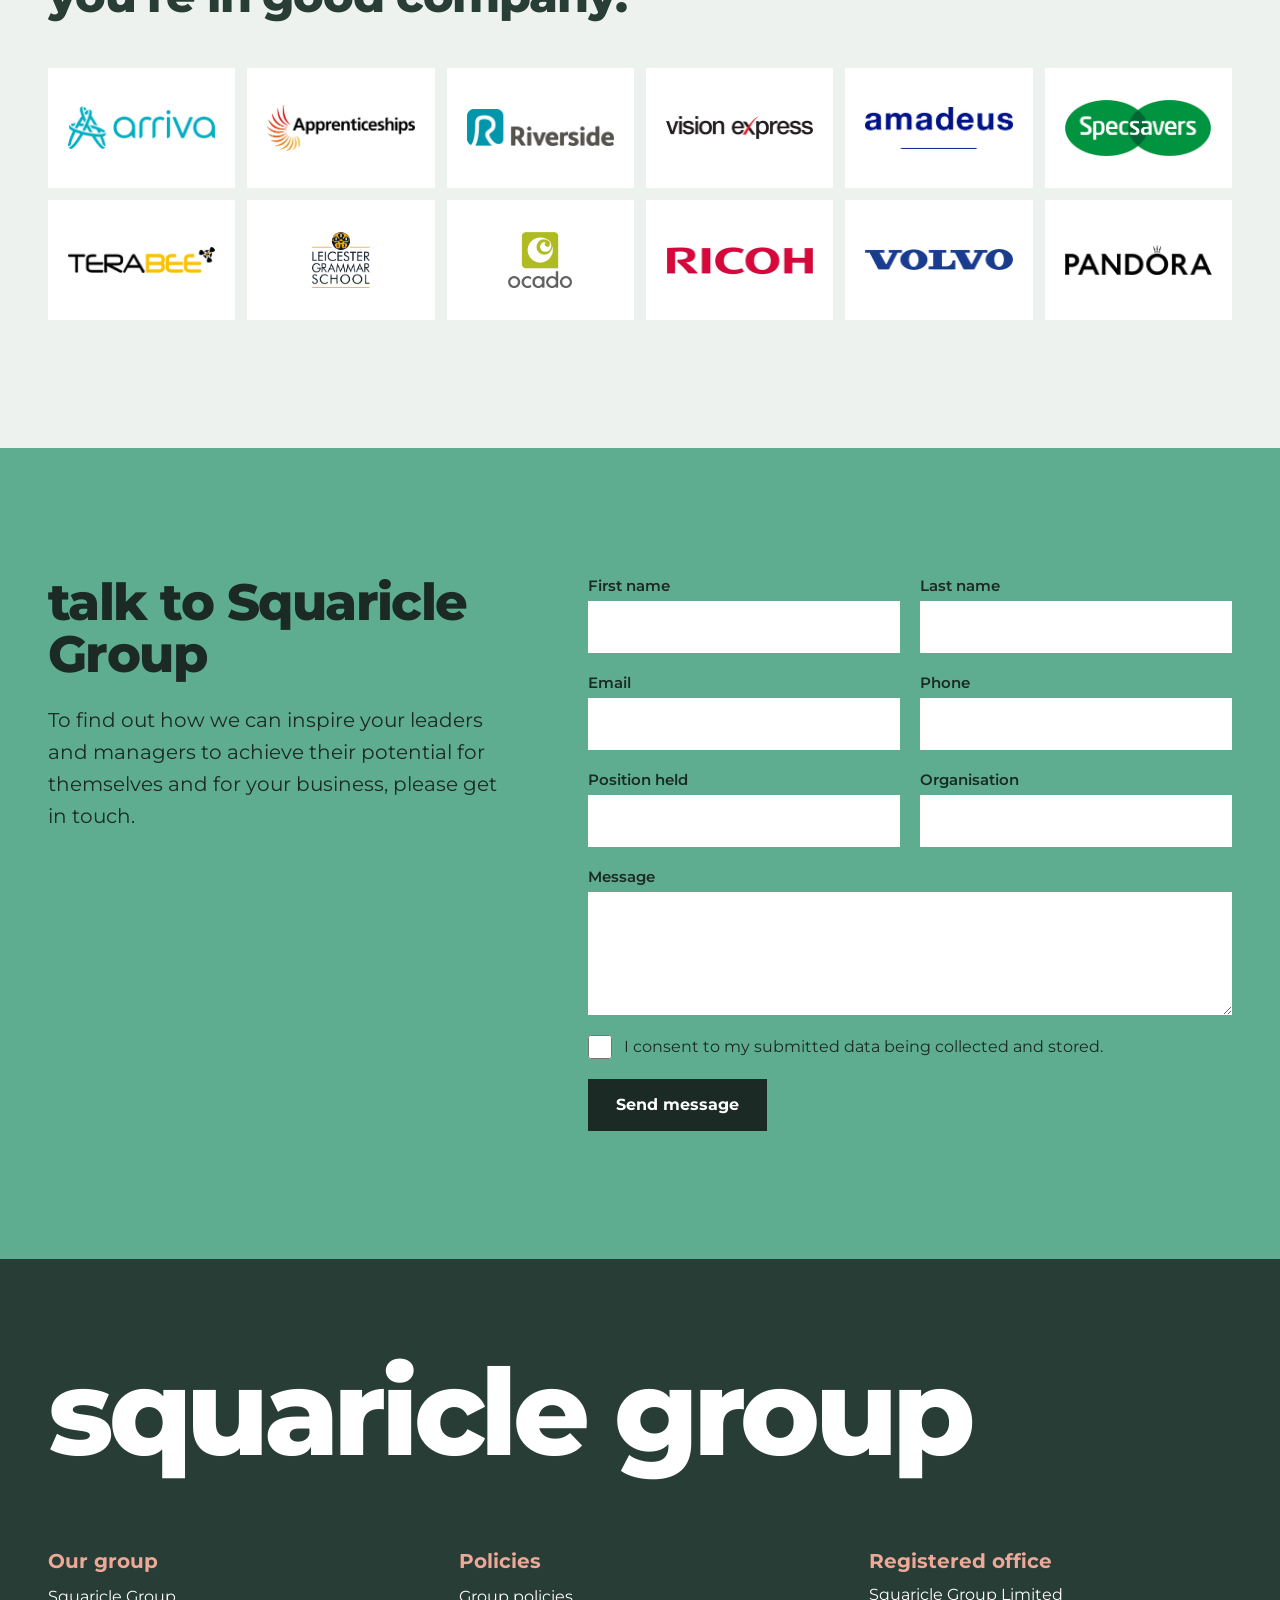
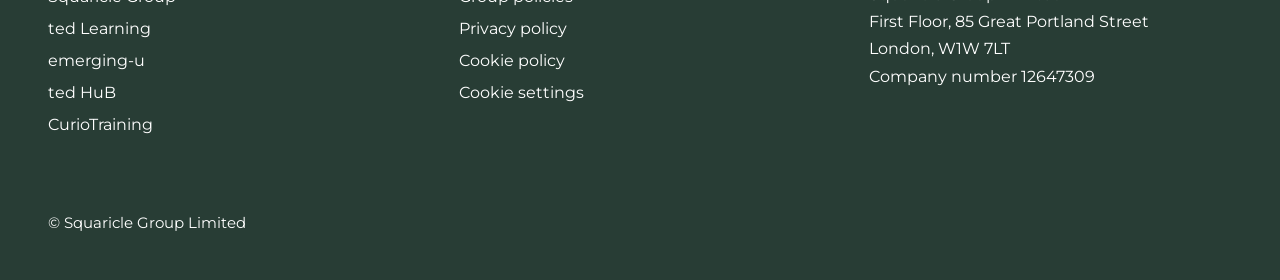
==== commit 06c81c26: "Home page: montage moves automatically, no pause button, no gap above the classroom strip Co-Authore" ====
--- a/index.html
+++ b/index.html
@@ -134,9 +134,6 @@
 <img class="marquee-item" src="assets/img/montage.jpg" alt="" aria-hidden="true" width="1280" height="528" loading="lazy">
 </div>
 </div>
-<div class="wrap" style="display:flex;justify-content:flex-end;margin-top:12px">
-<button type="button" class="marquee-toggle" aria-pressed="false">Pause montage</button>
-</div>
 <div class="three" style="display:grid;grid-template-columns:repeat(3,minmax(0,1fr));margin-top:0">
 <div style="background:#5fad91;min-height:200px;padding:32px 48px;display:flex;align-items:flex-end"><p style="margin:0;font-weight:800;font-size:40px;letter-spacing:-0.02em;color:#1b2a24">classroom</p></div>
 <div style="background:#cbbba0;min-height:200px;padding:32px 48px;display:flex;align-items:flex-end"><p style="margin:0;font-weight:800;font-size:40px;letter-spacing:-0.02em;color:#1b2a24">virtual classroom</p></div>
--- a/css/site.css
+++ b/css/site.css
@@ -193,27 +193,14 @@
 /* Photo montage: a slow, endless slide, like the original site (one full loop every 20 seconds) */
 .marquee { overflow: hidden; margin-top: 64px; }
 .marquee-track { display: flex; width: max-content; animation: sg-marquee 20s linear infinite; }
-.marquee:hover .marquee-track,
-.marquee.paused .marquee-track { animation-play-state: paused; }
+.marquee:hover .marquee-track { animation-play-state: paused; }
 .marquee-item { display: block; flex: none; width: auto; height: 528px; max-width: none; }
 @keyframes sg-marquee { from { transform: translateX(0); } to { transform: translateX(-25%); } }
-.marquee-toggle {
-  min-height: 44px;
-  padding: 0 18px;
-  border: 0;
-  background: #eef2ef;
-  color: #1b2a24;
-  font-family: inherit;
-  font-size: 15px;
-  font-weight: 700;
-  cursor: pointer;
-}
-.marquee-toggle:hover { background: #fcb040; }
 @media (max-width: 900px) { .marquee-item { height: 300px; } }
 @media (prefers-reduced-motion: reduce) {
   .marquee { overflow-x: auto; }
   .marquee-track { animation: none; }
-  .marquee-item[aria-hidden="true"], .marquee-toggle { display: none; }
+  .marquee-item[aria-hidden="true"] { display: none; }
 }
 
 /* Hero video */
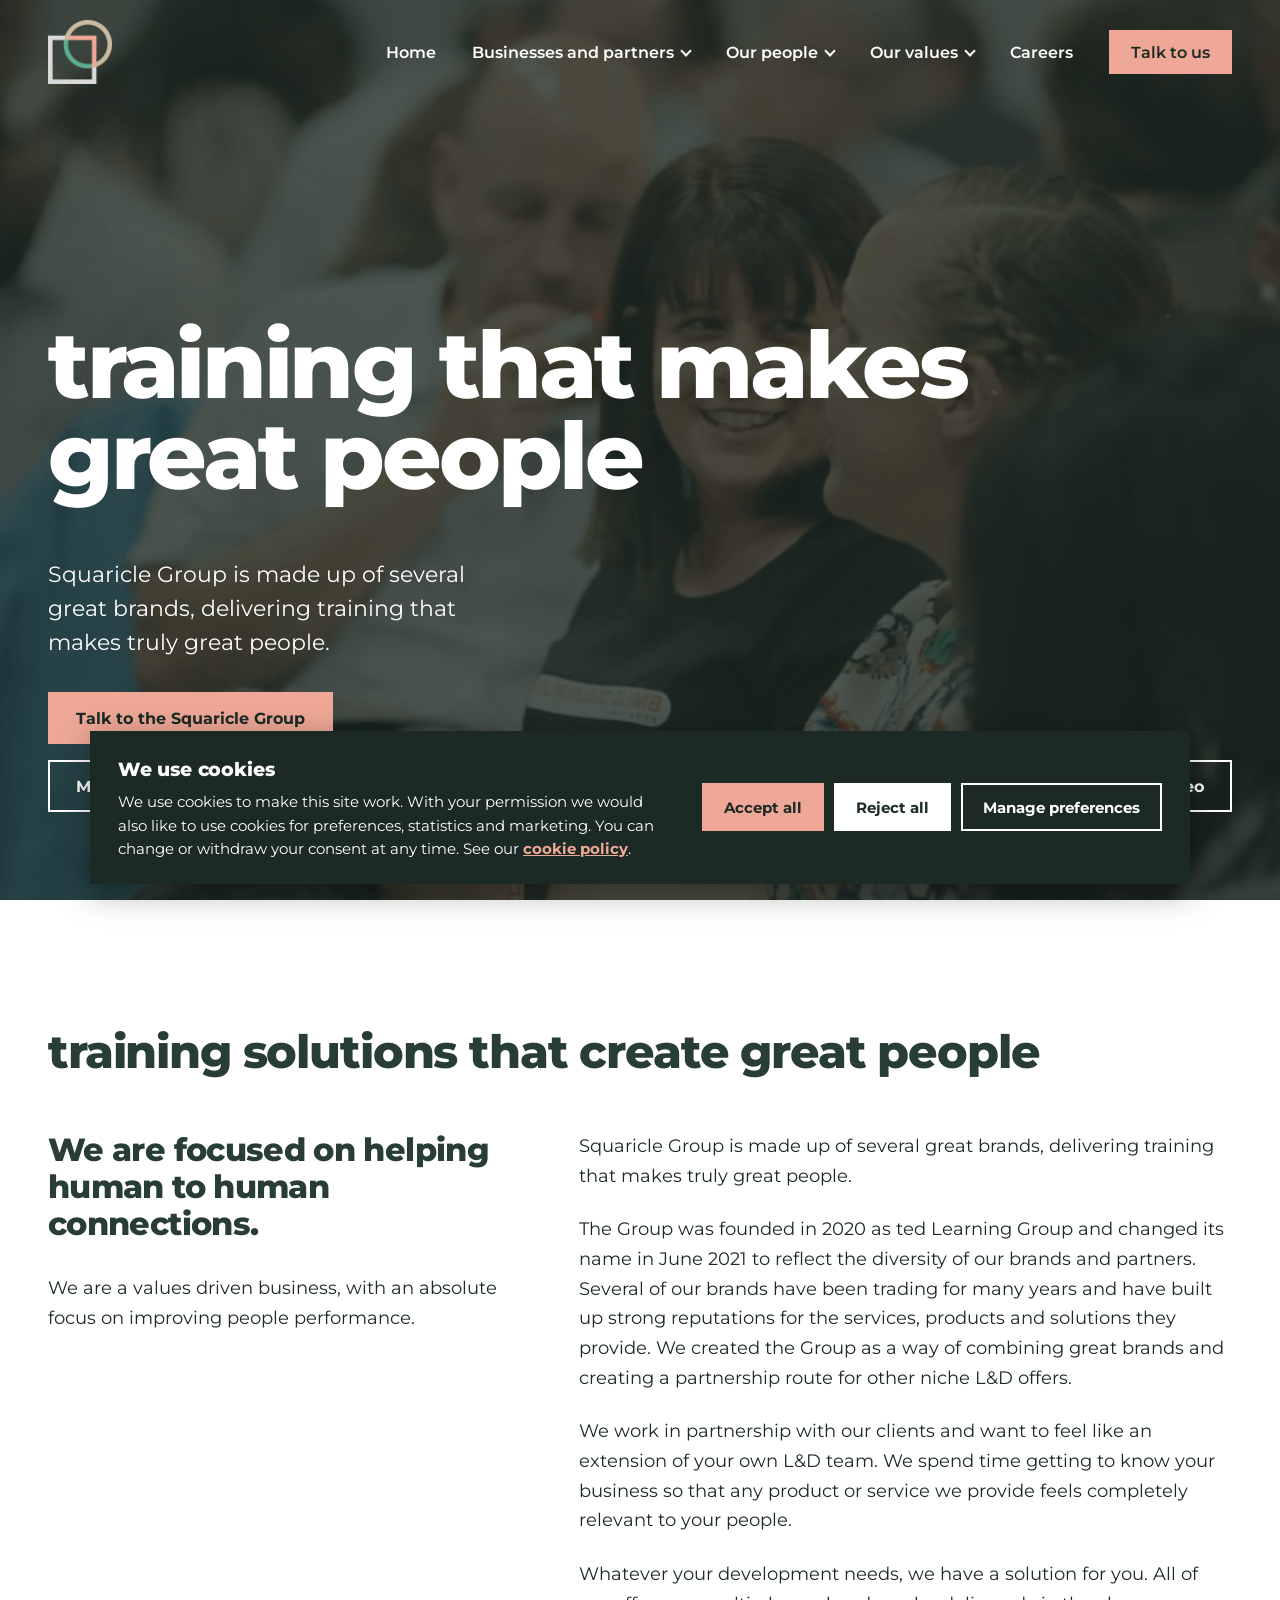
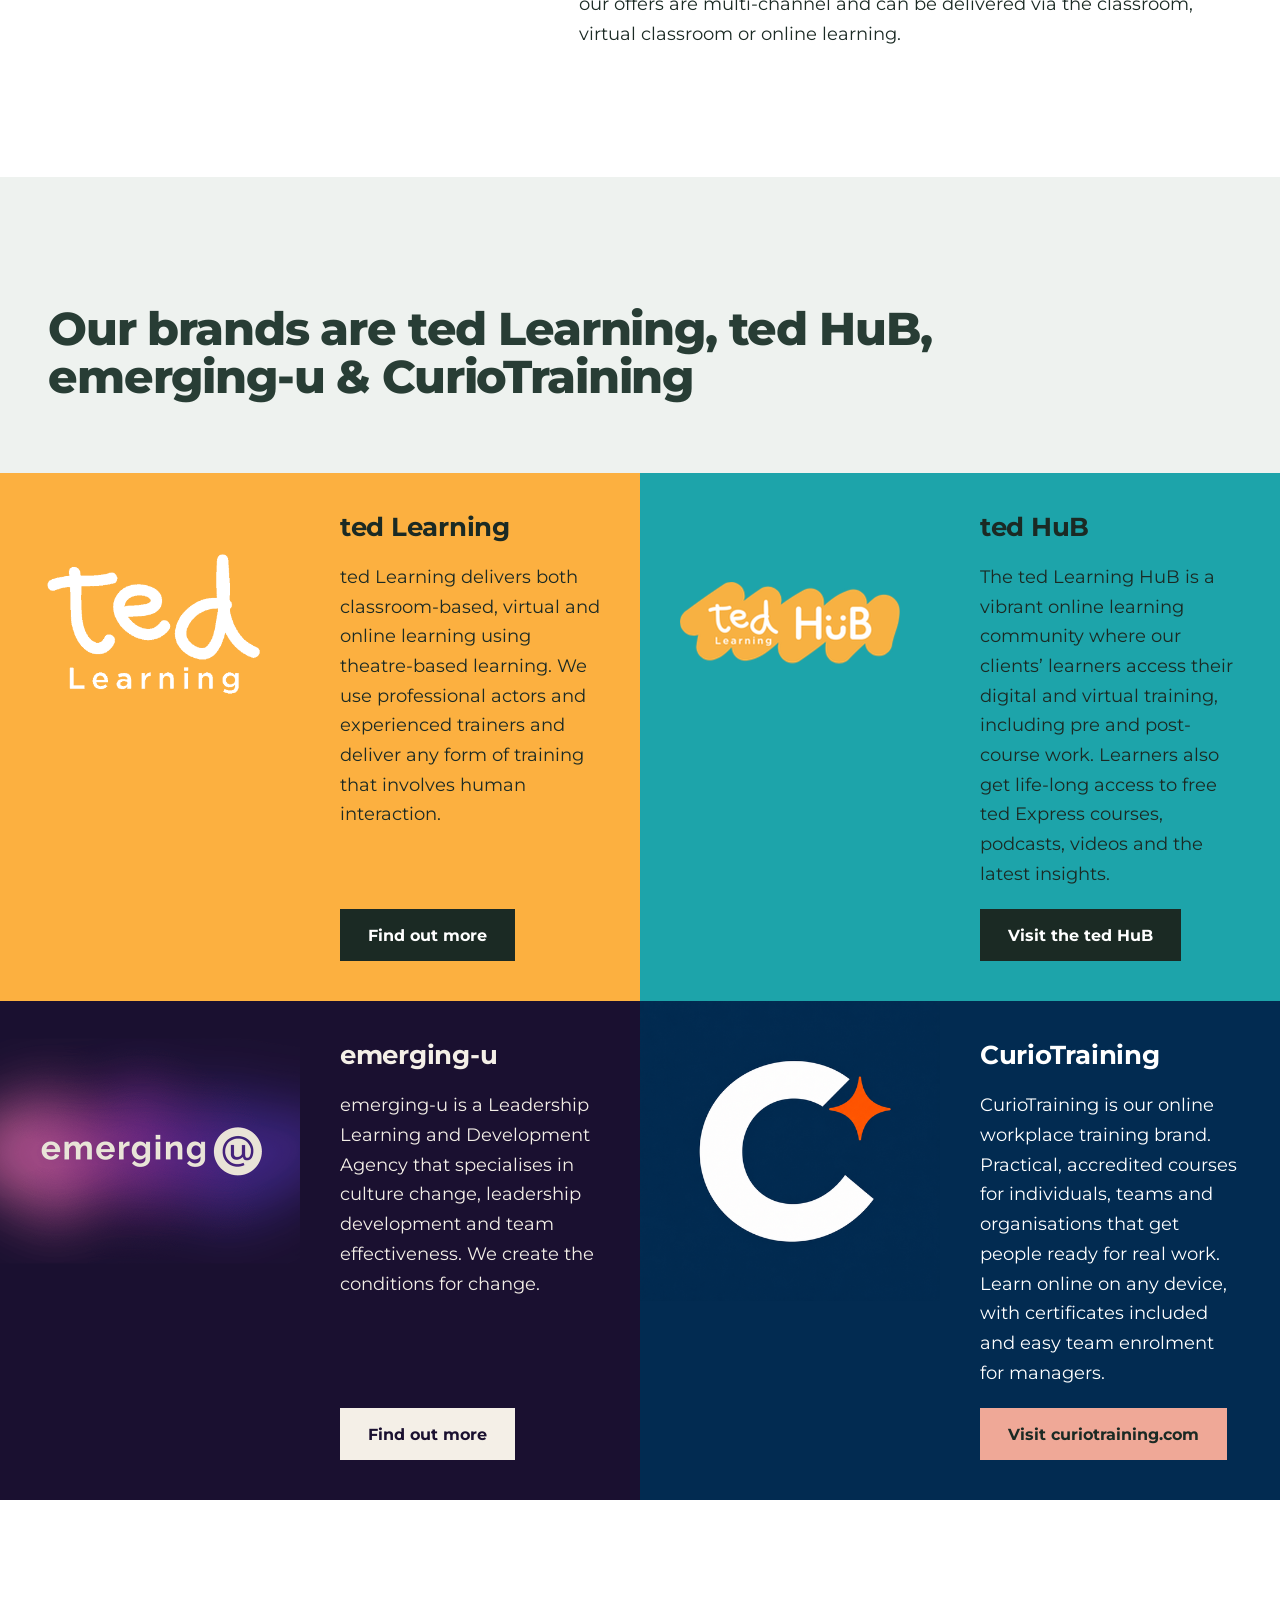
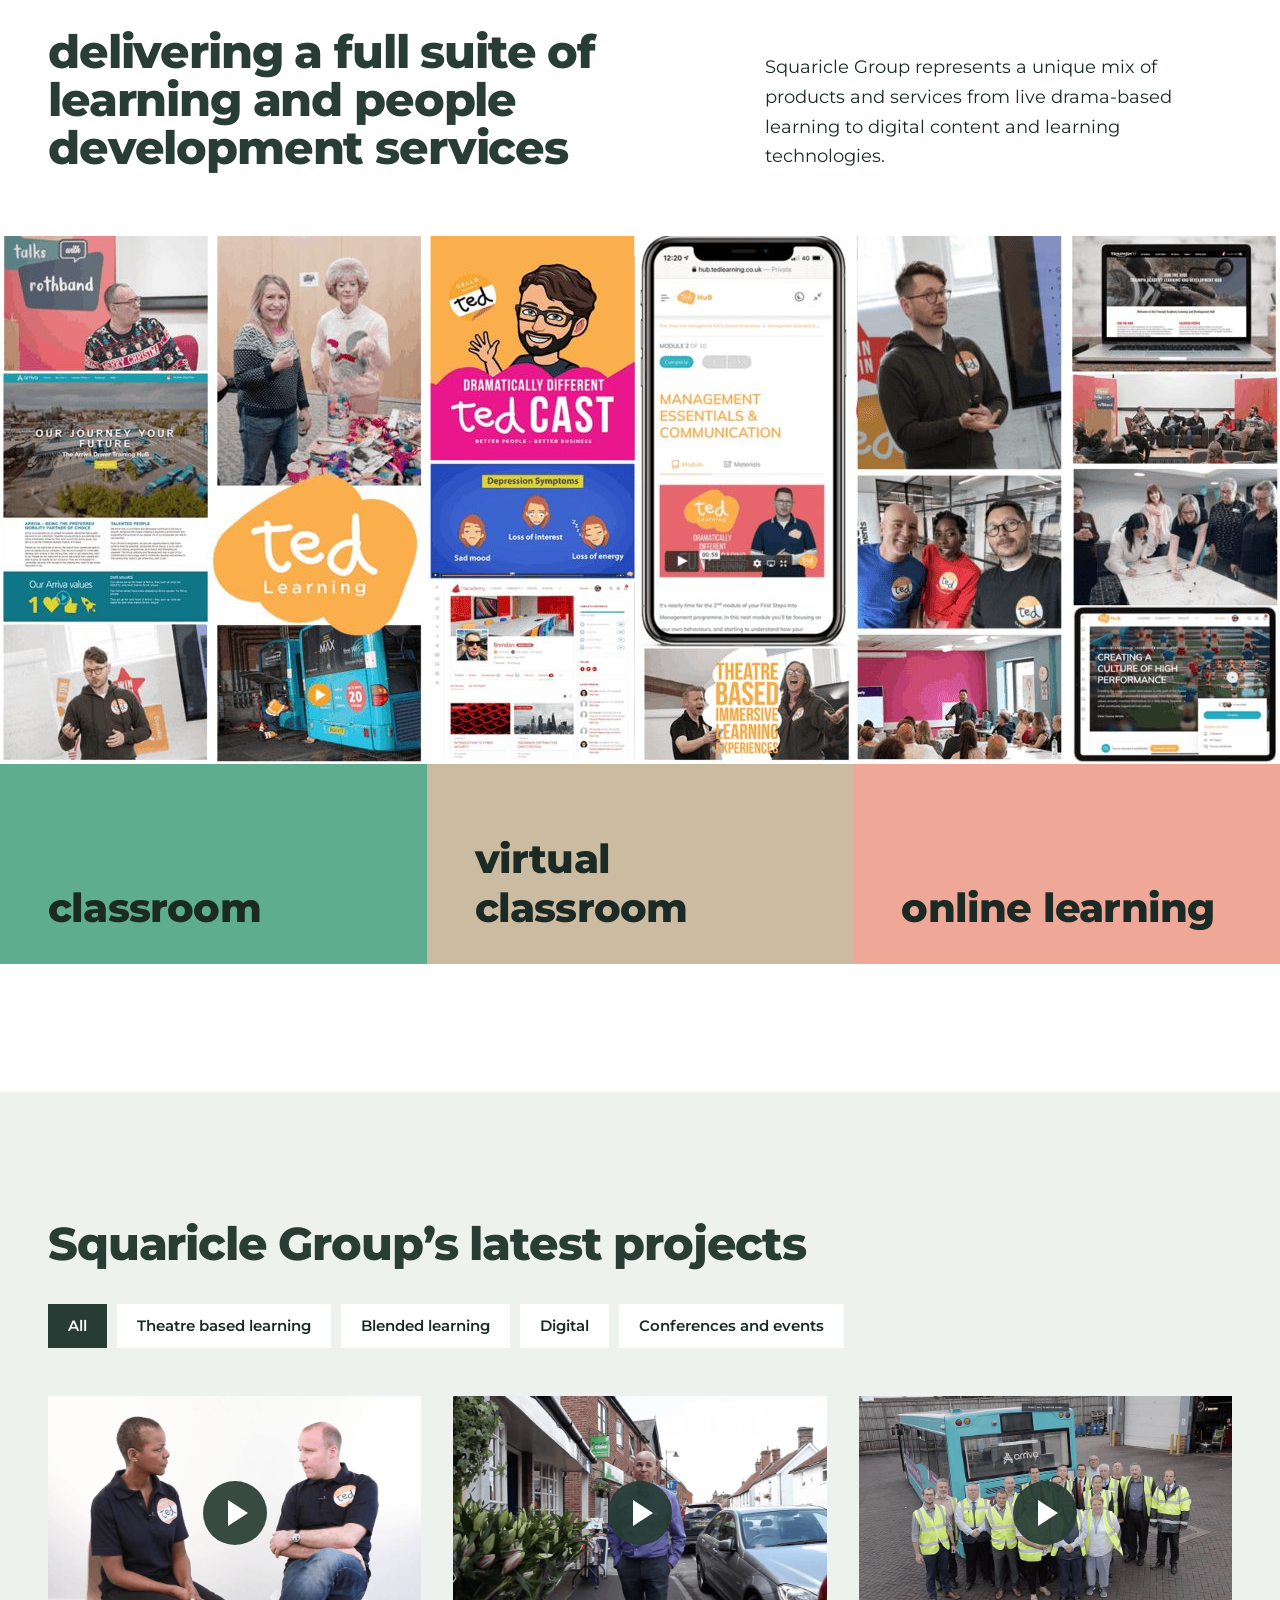
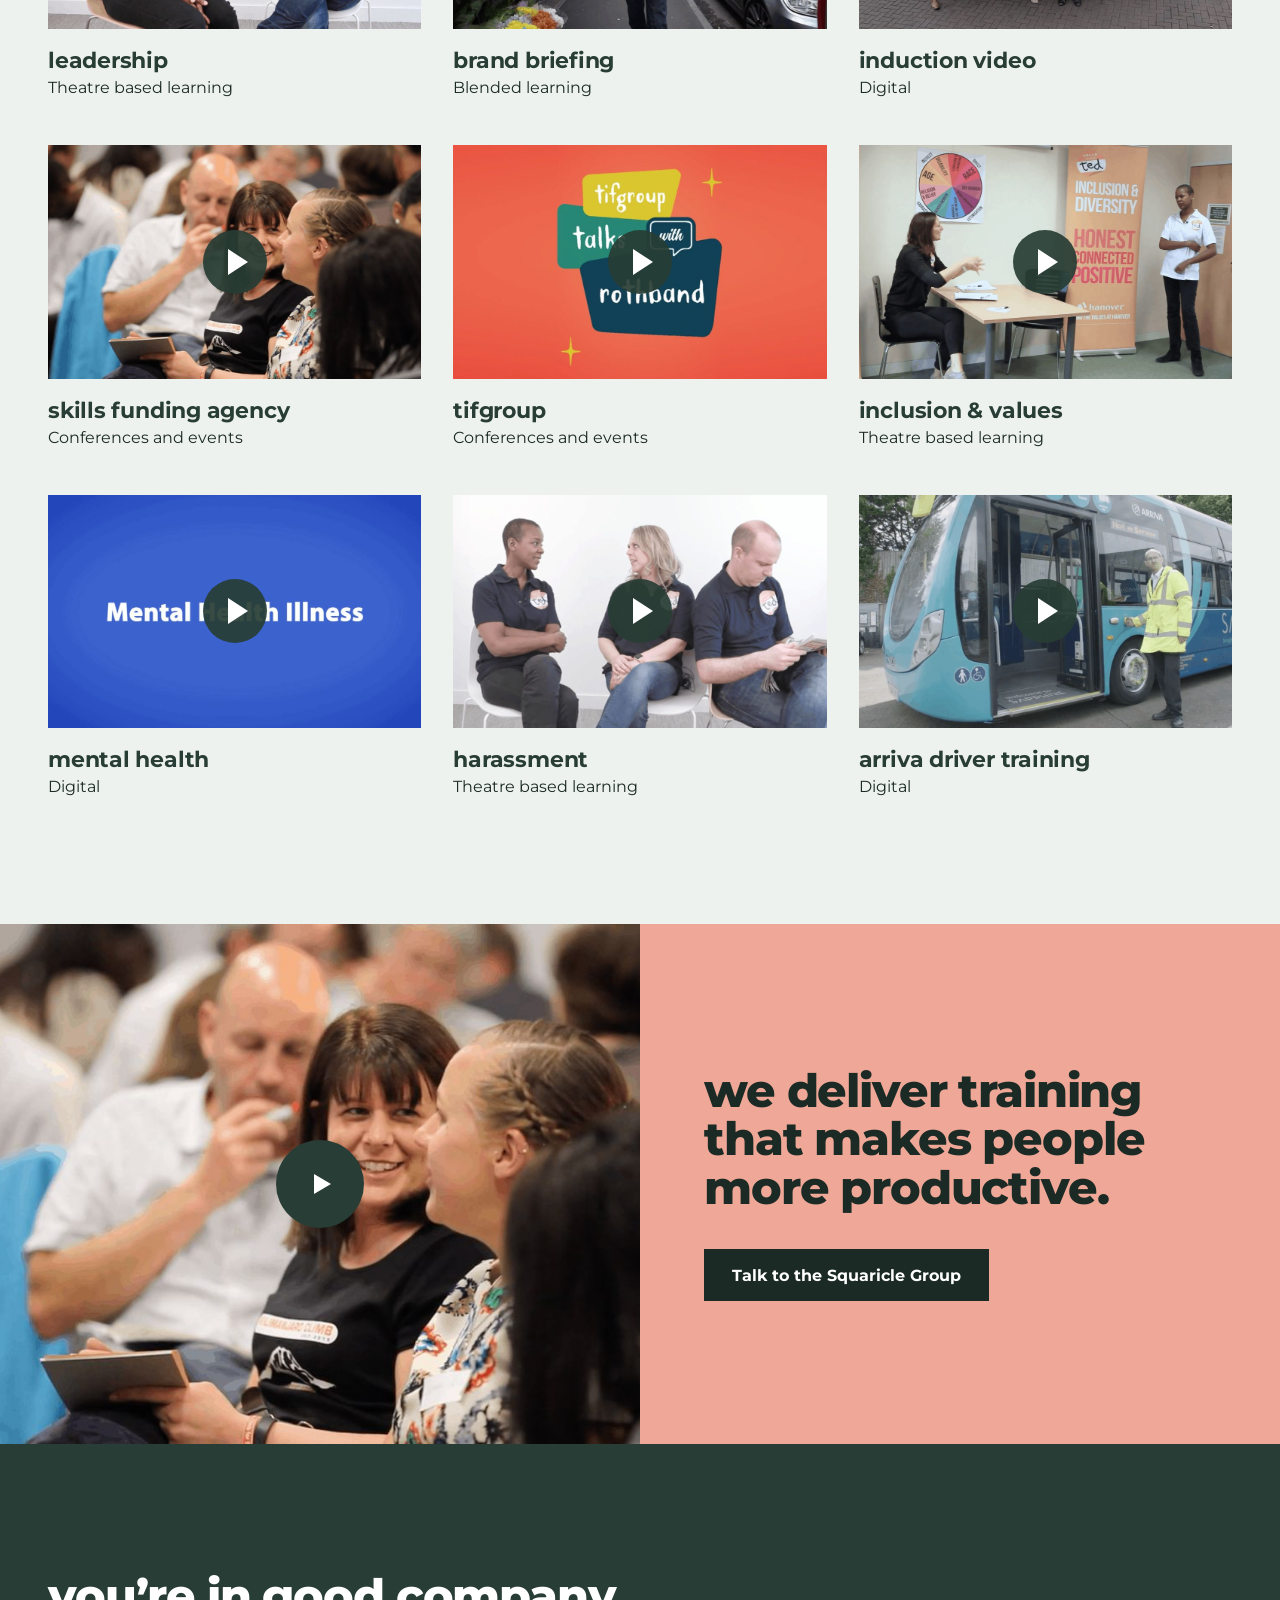
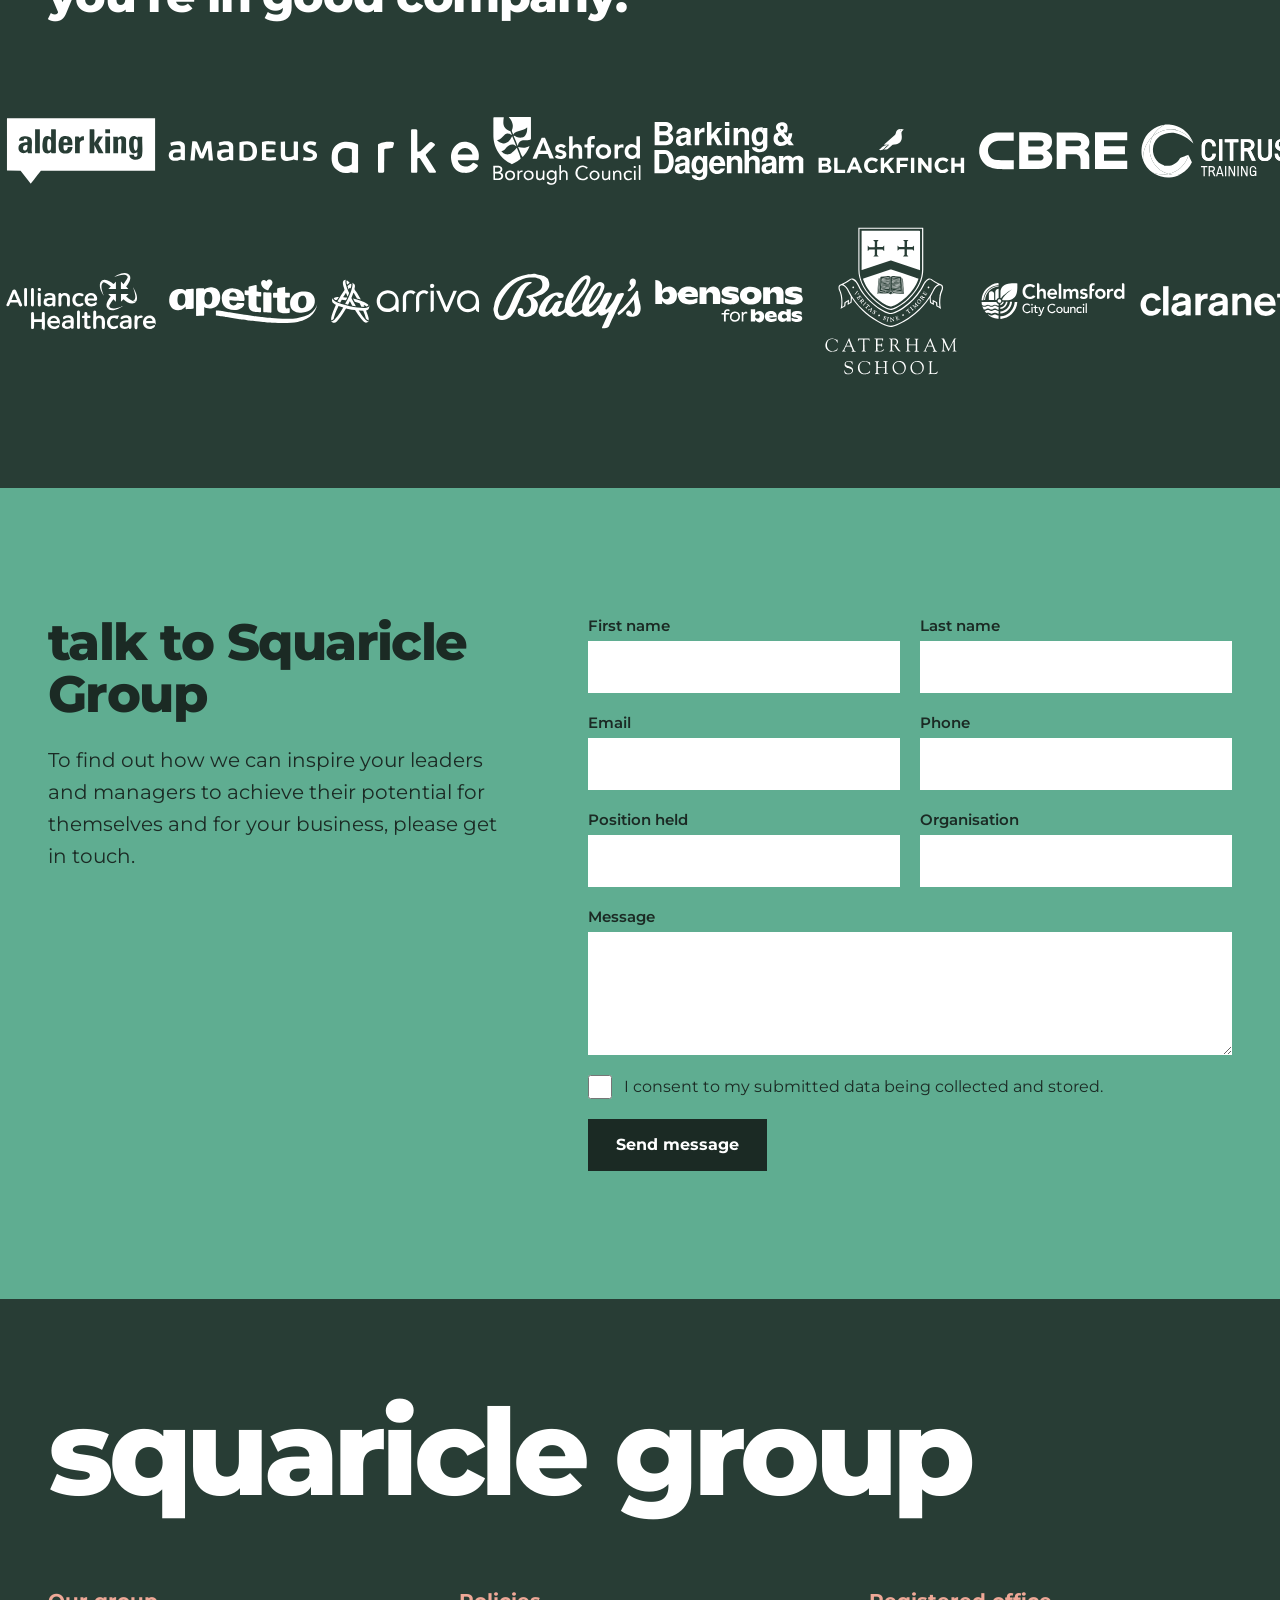
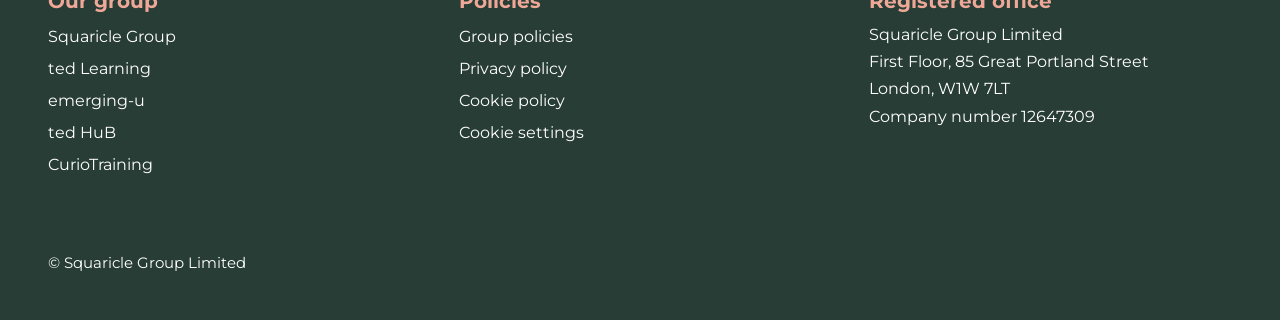
==== commit 06a1fcc4: "Home page: replace client logo grid with an automatic two-row logo slider (89 new logos) Co-Authored" ====
--- a/index.html
+++ b/index.html
@@ -239,23 +239,19 @@
 </div>
 </section>
 
-<section style="background:#eef2ef;padding:128px 0">
-<div class="wrap">
-<h2 class="h2">you’re in good company.</h2>
-<div class="six" style="display:grid;grid-template-columns:repeat(6,minmax(0,1fr));gap:12px;margin-top:48px">
-<div class="logo-cell"><img src="assets/img/client-arriva.png" alt="Arriva"></div>
-<div class="logo-cell"><img src="assets/img/client-apprenticeships.png" alt="Apprenticeships"></div>
-<div class="logo-cell"><img src="assets/img/client-riverside.png" alt="Riverside"></div>
-<div class="logo-cell"><img src="assets/img/client-vision-express.png" alt="Vision Express"></div>
-<div class="logo-cell"><img src="assets/img/client-amadeus.png" alt="Amadeus"></div>
-<div class="logo-cell"><img src="assets/img/client-specsavers.png" alt="Specsavers"></div>
-<div class="logo-cell"><img src="assets/img/client-terabee.png" alt="Terabee"></div>
-<div class="logo-cell"><img src="assets/img/client-leicester-grammar-school.png" alt="Leicester Grammar School"></div>
-<div class="logo-cell"><img src="assets/img/client-ocado.png" alt="Ocado"></div>
-<div class="logo-cell"><img src="assets/img/client-ricoh.png" alt="Ricoh"></div>
-<div class="logo-cell"><img src="assets/img/client-volvo.png" alt="Volvo"></div>
-<div class="logo-cell"><img src="assets/img/client-pandora.png" alt="Pandora"></div>
-</div>
+<section id="clients" style="background:#283d35;padding:128px 0 112px" class="dk">
+<div class="wrap">
+<h2 class="h2" style="color:#ffffff">you’re in good company.</h2>
+</div>
+<div class="logos" role="group" aria-label="Some of our clients">
+<div class="logo-row"><div class="logo-track">
+<img src="assets/img/clients/alderking.svg" alt="Alderking" width="150" height="150" loading="lazy"><img src="assets/img/clients/amadeus.svg" alt="Amadeus" width="150" height="150" loading="lazy"><img src="assets/img/clients/arke.svg" alt="Arke" width="150" height="150" loading="lazy"><img src="assets/img/clients/ashford-borough-council.svg" alt="Ashford Borough Council" width="150" height="150" loading="lazy"><img src="assets/img/clients/barking-and-dagenham.svg" alt="Barking and Dagenham" width="150" height="150" loading="lazy"><img src="assets/img/clients/blackfinch.svg" alt="Blackfinch" width="150" height="150" loading="lazy"><img src="assets/img/clients/cbre.svg" alt="CBRE" width="150" height="150" loading="lazy"><img src="assets/img/clients/citrus-training.svg" alt="Citrus Training" width="150" height="150" loading="lazy"><img src="assets/img/clients/cote-brasserie.svg" alt="Côte Brasserie" width="150" height="150" loading="lazy"><img src="assets/img/clients/department-for-business-and-trade.svg" alt="Department for Business and Trade" width="150" height="150" loading="lazy"><img src="assets/img/clients/edelman.svg" alt="Edelman" width="150" height="150" loading="lazy"><img src="assets/img/clients/fife-college-ted-learning.svg" alt="Fife College" width="150" height="150" loading="lazy"><img src="assets/img/clients/foster-property-maintenance.svg" alt="Foster Property Maintenance" width="150" height="150" loading="lazy"><img src="assets/img/clients/fridays-website-logo.svg" alt="Fridays" width="150" height="150" loading="lazy"><img src="assets/img/clients/gaucho.svg" alt="Gaucho" width="150" height="150" loading="lazy"><img src="assets/img/clients/government-of-jersey.svg" alt="Government of Jersey" width="150" height="150" loading="lazy"><img src="assets/img/clients/hedsor-house.svg" alt="Hedsor House" width="150" height="150" loading="lazy"><img src="assets/img/clients/holy-cross-primary-school-fulham.svg" alt="Holy Cross Primary School Fulham" width="150" height="150" loading="lazy"><img src="assets/img/clients/hyster-yale.svg" alt="Hyster-Yale" width="150" height="150" loading="lazy"><img src="assets/img/clients/inflexion.svg" alt="Inflexion" width="150" height="150" loading="lazy"><img src="assets/img/clients/interflora.svg" alt="Interflora" width="150" height="150" loading="lazy"><img src="assets/img/clients/ipswich-borough-council.svg" alt="Ipswich Borough Council" width="150" height="150" loading="lazy"><img src="assets/img/clients/jensten.svg" alt="Jensten" width="150" height="150" loading="lazy"><img src="assets/img/clients/kidderminster-college.svg" alt="Kidderminster College" width="150" height="150" loading="lazy"><img src="assets/img/clients/leyland-sdm.svg" alt="Leyland SDM" width="150" height="150" loading="lazy"><img src="assets/img/clients/magna-learning-partnership.svg" alt="Magna Learning Partnership" width="150" height="150" loading="lazy"><img src="assets/img/clients/maldon-district-council.svg" alt="Maldon District Council" width="150" height="150" loading="lazy"><img src="assets/img/clients/monkton-combe-school.svg" alt="Monkton Combe School" width="150" height="150" loading="lazy"><img src="assets/img/clients/next-energy-group.svg" alt="Next Energy Group" width="150" height="150" loading="lazy"><img src="assets/img/clients/office.svg" alt="Office" width="150" height="150" loading="lazy"><img src="assets/img/clients/plan-international.svg" alt="Plan International" width="150" height="150" loading="lazy"><img src="assets/img/clients/ramsay-health-care.svg" alt="Ramsay Health Care" width="150" height="150" loading="lazy"><img src="assets/img/clients/richmond-hill-hotel.svg" alt="Richmond Hill Hotel" width="150" height="150" loading="lazy"><img src="assets/img/clients/royal-garden-hotel.svg" alt="Royal Garden Hotel" width="150" height="150" loading="lazy"><img src="assets/img/clients/schulte-group.svg" alt="Schulte Group" width="150" height="150" loading="lazy"><img src="assets/img/clients/shelter.svg" alt="Shelter" width="150" height="150" loading="lazy"><img src="assets/img/clients/spinal-injuries-association.svg" alt="Spinal Injuries Association" width="150" height="150" loading="lazy"><img src="assets/img/clients/stagedoor-manor.svg" alt="Stagedoor Manor" width="150" height="150" loading="lazy"><img src="assets/img/clients/triumph.svg" alt="Triumph" width="150" height="150" loading="lazy"><img src="assets/img/clients/tunbridge-wells-borough-council.svg" alt="Tunbridge Wells Borough Council" width="150" height="150" loading="lazy"><img src="assets/img/clients/universal.svg" alt="Universal" width="150" height="150" loading="lazy"><img src="assets/img/clients/veolia.svg" alt="Veolia" width="150" height="150" loading="lazy"><img src="assets/img/clients/walhampton.svg" alt="Walhampton" width="150" height="150" loading="lazy"><img src="assets/img/clients/wf-risk-group.svg" alt="WF Risk Group" width="150" height="150" loading="lazy"><img src="assets/img/clients/zurich.svg" alt="Zurich" width="150" height="150" loading="lazy">
+<img src="assets/img/clients/alderking.svg" alt="" aria-hidden="true" width="150" height="150" loading="lazy"><img src="assets/img/clients/amadeus.svg" alt="" aria-hidden="true" width="150" height="150" loading="lazy"><img src="assets/img/clients/arke.svg" alt="" aria-hidden="true" width="150" height="150" loading="lazy"><img src="assets/img/clients/ashford-borough-council.svg" alt="" aria-hidden="true" width="150" height="150" loading="lazy"><img src="assets/img/clients/barking-and-dagenham.svg" alt="" aria-hidden="true" width="150" height="150" loading="lazy"><img src="assets/img/clients/blackfinch.svg" alt="" aria-hidden="true" width="150" height="150" loading="lazy"><img src="assets/img/clients/cbre.svg" alt="" aria-hidden="true" width="150" height="150" loading="lazy"><img src="assets/img/clients/citrus-training.svg" alt="" aria-hidden="true" width="150" height="150" loading="lazy"><img src="assets/img/clients/cote-brasserie.svg" alt="" aria-hidden="true" width="150" height="150" loading="lazy"><img src="assets/img/clients/department-for-business-and-trade.svg" alt="" aria-hidden="true" width="150" height="150" loading="lazy"><img src="assets/img/clients/edelman.svg" alt="" aria-hidden="true" width="150" height="150" loading="lazy"><img src="assets/img/clients/fife-college-ted-learning.svg" alt="" aria-hidden="true" width="150" height="150" loading="lazy"><img src="assets/img/clients/foster-property-maintenance.svg" alt="" aria-hidden="true" width="150" height="150" loading="lazy"><img src="assets/img/clients/fridays-website-logo.svg" alt="" aria-hidden="true" width="150" height="150" loading="lazy"><img src="assets/img/clients/gaucho.svg" alt="" aria-hidden="true" width="150" height="150" loading="lazy"><img src="assets/img/clients/government-of-jersey.svg" alt="" aria-hidden="true" width="150" height="150" loading="lazy"><img src="assets/img/clients/hedsor-house.svg" alt="" aria-hidden="true" width="150" height="150" loading="lazy"><img src="assets/img/clients/holy-cross-primary-school-fulham.svg" alt="" aria-hidden="true" width="150" height="150" loading="lazy"><img src="assets/img/clients/hyster-yale.svg" alt="" aria-hidden="true" width="150" height="150" loading="lazy"><img src="assets/img/clients/inflexion.svg" alt="" aria-hidden="true" width="150" height="150" loading="lazy"><img src="assets/img/clients/interflora.svg" alt="" aria-hidden="true" width="150" height="150" loading="lazy"><img src="assets/img/clients/ipswich-borough-council.svg" alt="" aria-hidden="true" width="150" height="150" loading="lazy"><img src="assets/img/clients/jensten.svg" alt="" aria-hidden="true" width="150" height="150" loading="lazy"><img src="assets/img/clients/kidderminster-college.svg" alt="" aria-hidden="true" width="150" height="150" loading="lazy"><img src="assets/img/clients/leyland-sdm.svg" alt="" aria-hidden="true" width="150" height="150" loading="lazy"><img src="assets/img/clients/magna-learning-partnership.svg" alt="" aria-hidden="true" width="150" height="150" loading="lazy"><img src="assets/img/clients/maldon-district-council.svg" alt="" aria-hidden="true" width="150" height="150" loading="lazy"><img src="assets/img/clients/monkton-combe-school.svg" alt="" aria-hidden="true" width="150" height="150" loading="lazy"><img src="assets/img/clients/next-energy-group.svg" alt="" aria-hidden="true" width="150" height="150" loading="lazy"><img src="assets/img/clients/office.svg" alt="" aria-hidden="true" width="150" height="150" loading="lazy"><img src="assets/img/clients/plan-international.svg" alt="" aria-hidden="true" width="150" height="150" loading="lazy"><img src="assets/img/clients/ramsay-health-care.svg" alt="" aria-hidden="true" width="150" height="150" loading="lazy"><img src="assets/img/clients/richmond-hill-hotel.svg" alt="" aria-hidden="true" width="150" height="150" loading="lazy"><img src="assets/img/clients/royal-garden-hotel.svg" alt="" aria-hidden="true" width="150" height="150" loading="lazy"><img src="assets/img/clients/schulte-group.svg" alt="" aria-hidden="true" width="150" height="150" loading="lazy"><img src="assets/img/clients/shelter.svg" alt="" aria-hidden="true" width="150" height="150" loading="lazy"><img src="assets/img/clients/spinal-injuries-association.svg" alt="" aria-hidden="true" width="150" height="150" loading="lazy"><img src="assets/img/clients/stagedoor-manor.svg" alt="" aria-hidden="true" width="150" height="150" loading="lazy"><img src="assets/img/clients/triumph.svg" alt="" aria-hidden="true" width="150" height="150" loading="lazy"><img src="assets/img/clients/tunbridge-wells-borough-council.svg" alt="" aria-hidden="true" width="150" height="150" loading="lazy"><img src="assets/img/clients/universal.svg" alt="" aria-hidden="true" width="150" height="150" loading="lazy"><img src="assets/img/clients/veolia.svg" alt="" aria-hidden="true" width="150" height="150" loading="lazy"><img src="assets/img/clients/walhampton.svg" alt="" aria-hidden="true" width="150" height="150" loading="lazy"><img src="assets/img/clients/wf-risk-group.svg" alt="" aria-hidden="true" width="150" height="150" loading="lazy"><img src="assets/img/clients/zurich.svg" alt="" aria-hidden="true" width="150" height="150" loading="lazy">
+</div></div>
+<div class="logo-row rev"><div class="logo-track">
+<img src="assets/img/clients/alliance-healthcare.svg" alt="Alliance Healthcare" width="150" height="150" loading="lazy"><img src="assets/img/clients/apetito.svg" alt="Apetito" width="150" height="150" loading="lazy"><img src="assets/img/clients/arriva.svg" alt="Arriva" width="150" height="150" loading="lazy"><img src="assets/img/clients/ballys.svg" alt="Bally&#x27;s" width="150" height="150" loading="lazy"><img src="assets/img/clients/bensons-for-beds.svg" alt="Bensons for Beds" width="150" height="150" loading="lazy"><img src="assets/img/clients/caterham-school.svg" alt="Caterham School" width="150" height="150" loading="lazy"><img src="assets/img/clients/chelmsford-logo2.svg" alt="Chelmsford" width="150" height="150" loading="lazy"><img src="assets/img/clients/claranet.svg" alt="Claranet" width="150" height="150" loading="lazy"><img src="assets/img/clients/crisis.svg" alt="Crisis" width="150" height="150" loading="lazy"><img src="assets/img/clients/department-of-transport.svg" alt="Department of Transport" width="150" height="150" loading="lazy"><img src="assets/img/clients/entain.svg" alt="Entain" width="150" height="150" loading="lazy"><img src="assets/img/clients/first-bus.svg" alt="First Bus" width="150" height="150" loading="lazy"><img src="assets/img/clients/fred-perry.svg" alt="Fred Perry" width="150" height="150" loading="lazy"><img src="assets/img/clients/fsp.svg" alt="FSP" width="150" height="150" loading="lazy"><img src="assets/img/clients/global-aerospace.svg" alt="Global Aerospace" width="150" height="150" loading="lazy"><img src="assets/img/clients/hampstead-hill-school.svg" alt="Hampstead Hill School" width="150" height="150" loading="lazy"><img src="assets/img/clients/hertsmere-borough-council.svg" alt="Hertsmere Borough Council" width="150" height="150" loading="lazy"><img src="assets/img/clients/hull-trains.svg" alt="Hull Trains" width="150" height="150" loading="lazy"><img src="assets/img/clients/in-communities.svg" alt="In Communities" width="150" height="150" loading="lazy"><img src="assets/img/clients/inspired-gaming.svg" alt="Inspired Gaming" width="150" height="150" loading="lazy"><img src="assets/img/clients/ipsen.svg" alt="Ipsen" width="150" height="150" loading="lazy"><img src="assets/img/clients/ironbridge-gorge-museums.svg" alt="Ironbridge Gorge Museums" width="150" height="150" loading="lazy"><img src="assets/img/clients/julius-baer.svg" alt="Julius Baer" width="150" height="150" loading="lazy"><img src="assets/img/clients/leicester-city-council.svg" alt="Leicester City Council" width="150" height="150" loading="lazy"><img src="assets/img/clients/lumo.svg" alt="Lumo" width="150" height="150" loading="lazy"><img src="assets/img/clients/maidstone-borough-council.svg" alt="Maidstone Borough Council" width="150" height="150" loading="lazy"><img src="assets/img/clients/meggitt.svg" alt="Meggitt" width="150" height="150" loading="lazy"><img src="assets/img/clients/national-highways.svg" alt="National Highways" width="150" height="150" loading="lazy"><img src="assets/img/clients/off-the-fence.svg" alt="Off the Fence" width="150" height="150" loading="lazy"><img src="assets/img/clients/ofwat.svg" alt="Ofwat" width="150" height="150" loading="lazy"><img src="assets/img/clients/positive-momentum.svg" alt="Positive Momentum" width="150" height="150" loading="lazy"><img src="assets/img/clients/reiss.svg" alt="Reiss" width="150" height="150" loading="lazy"><img src="assets/img/clients/rolls-royce.svg" alt="Rolls Royce" width="150" height="150" loading="lazy"><img src="assets/img/clients/sargent-disc.svg" alt="Sargent Disc" width="150" height="150" loading="lazy"><img src="assets/img/clients/scottish-childrens-reporter-administration.svg" alt="Scottish Children&#x27;s Reporter Administration" width="150" height="150" loading="lazy"><img src="assets/img/clients/social-work-england.svg" alt="Social Work England" width="150" height="150" loading="lazy"><img src="assets/img/clients/sport-england.svg" alt="Sport England" width="150" height="150" loading="lazy"><img src="assets/img/clients/swale-borough-council.svg" alt="Swale Borough Council" width="150" height="150" loading="lazy"><img src="assets/img/clients/trust-payments.svg" alt="Trust Payments" width="150" height="150" loading="lazy"><img src="assets/img/clients/uca.svg" alt="UCA" width="150" height="150" loading="lazy"><img src="assets/img/clients/university-of-exeter.svg" alt="University of Exeter" width="150" height="150" loading="lazy"><img src="assets/img/clients/vieve.svg" alt="Vieve" width="150" height="150" loading="lazy"><img src="assets/img/clients/west-midlands-museum-development.svg" alt="West Midlands Museum Development" width="150" height="150" loading="lazy"><img src="assets/img/clients/whs-plastics.svg" alt="WHS Plastics" width="150" height="150" loading="lazy">
+<img src="assets/img/clients/alliance-healthcare.svg" alt="" aria-hidden="true" width="150" height="150" loading="lazy"><img src="assets/img/clients/apetito.svg" alt="" aria-hidden="true" width="150" height="150" loading="lazy"><img src="assets/img/clients/arriva.svg" alt="" aria-hidden="true" width="150" height="150" loading="lazy"><img src="assets/img/clients/ballys.svg" alt="" aria-hidden="true" width="150" height="150" loading="lazy"><img src="assets/img/clients/bensons-for-beds.svg" alt="" aria-hidden="true" width="150" height="150" loading="lazy"><img src="assets/img/clients/caterham-school.svg" alt="" aria-hidden="true" width="150" height="150" loading="lazy"><img src="assets/img/clients/chelmsford-logo2.svg" alt="" aria-hidden="true" width="150" height="150" loading="lazy"><img src="assets/img/clients/claranet.svg" alt="" aria-hidden="true" width="150" height="150" loading="lazy"><img src="assets/img/clients/crisis.svg" alt="" aria-hidden="true" width="150" height="150" loading="lazy"><img src="assets/img/clients/department-of-transport.svg" alt="" aria-hidden="true" width="150" height="150" loading="lazy"><img src="assets/img/clients/entain.svg" alt="" aria-hidden="true" width="150" height="150" loading="lazy"><img src="assets/img/clients/first-bus.svg" alt="" aria-hidden="true" width="150" height="150" loading="lazy"><img src="assets/img/clients/fred-perry.svg" alt="" aria-hidden="true" width="150" height="150" loading="lazy"><img src="assets/img/clients/fsp.svg" alt="" aria-hidden="true" width="150" height="150" loading="lazy"><img src="assets/img/clients/global-aerospace.svg" alt="" aria-hidden="true" width="150" height="150" loading="lazy"><img src="assets/img/clients/hampstead-hill-school.svg" alt="" aria-hidden="true" width="150" height="150" loading="lazy"><img src="assets/img/clients/hertsmere-borough-council.svg" alt="" aria-hidden="true" width="150" height="150" loading="lazy"><img src="assets/img/clients/hull-trains.svg" alt="" aria-hidden="true" width="150" height="150" loading="lazy"><img src="assets/img/clients/in-communities.svg" alt="" aria-hidden="true" width="150" height="150" loading="lazy"><img src="assets/img/clients/inspired-gaming.svg" alt="" aria-hidden="true" width="150" height="150" loading="lazy"><img src="assets/img/clients/ipsen.svg" alt="" aria-hidden="true" width="150" height="150" loading="lazy"><img src="assets/img/clients/ironbridge-gorge-museums.svg" alt="" aria-hidden="true" width="150" height="150" loading="lazy"><img src="assets/img/clients/julius-baer.svg" alt="" aria-hidden="true" width="150" height="150" loading="lazy"><img src="assets/img/clients/leicester-city-council.svg" alt="" aria-hidden="true" width="150" height="150" loading="lazy"><img src="assets/img/clients/lumo.svg" alt="" aria-hidden="true" width="150" height="150" loading="lazy"><img src="assets/img/clients/maidstone-borough-council.svg" alt="" aria-hidden="true" width="150" height="150" loading="lazy"><img src="assets/img/clients/meggitt.svg" alt="" aria-hidden="true" width="150" height="150" loading="lazy"><img src="assets/img/clients/national-highways.svg" alt="" aria-hidden="true" width="150" height="150" loading="lazy"><img src="assets/img/clients/off-the-fence.svg" alt="" aria-hidden="true" width="150" height="150" loading="lazy"><img src="assets/img/clients/ofwat.svg" alt="" aria-hidden="true" width="150" height="150" loading="lazy"><img src="assets/img/clients/positive-momentum.svg" alt="" aria-hidden="true" width="150" height="150" loading="lazy"><img src="assets/img/clients/reiss.svg" alt="" aria-hidden="true" width="150" height="150" loading="lazy"><img src="assets/img/clients/rolls-royce.svg" alt="" aria-hidden="true" width="150" height="150" loading="lazy"><img src="assets/img/clients/sargent-disc.svg" alt="" aria-hidden="true" width="150" height="150" loading="lazy"><img src="assets/img/clients/scottish-childrens-reporter-administration.svg" alt="" aria-hidden="true" width="150" height="150" loading="lazy"><img src="assets/img/clients/social-work-england.svg" alt="" aria-hidden="true" width="150" height="150" loading="lazy"><img src="assets/img/clients/sport-england.svg" alt="" aria-hidden="true" width="150" height="150" loading="lazy"><img src="assets/img/clients/swale-borough-council.svg" alt="" aria-hidden="true" width="150" height="150" loading="lazy"><img src="assets/img/clients/trust-payments.svg" alt="" aria-hidden="true" width="150" height="150" loading="lazy"><img src="assets/img/clients/uca.svg" alt="" aria-hidden="true" width="150" height="150" loading="lazy"><img src="assets/img/clients/university-of-exeter.svg" alt="" aria-hidden="true" width="150" height="150" loading="lazy"><img src="assets/img/clients/vieve.svg" alt="" aria-hidden="true" width="150" height="150" loading="lazy"><img src="assets/img/clients/west-midlands-museum-development.svg" alt="" aria-hidden="true" width="150" height="150" loading="lazy"><img src="assets/img/clients/whs-plastics.svg" alt="" aria-hidden="true" width="150" height="150" loading="lazy">
+</div></div>
 </div>
 </section>
 
--- a/css/site.css
+++ b/css/site.css
@@ -224,3 +224,18 @@
 }
 .form-status[hidden] { display: none; }
 .form-status.error { background: #1b2a24; color: #ffffff; }
+
+/* Client logos: two rows that slide in opposite directions (the logos are white, so they sit on the dark green band) */
+.logos { margin-top: 56px; overflow: hidden; }
+.logo-row { overflow: hidden; }
+.logo-track { display: flex; width: max-content; animation: sg-logos 90s linear infinite; }
+.logo-row.rev .logo-track { animation-direction: reverse; animation-duration: 100s; }
+.logos:hover .logo-track { animation-play-state: paused; }
+.logo-track img { display: block; flex: none; width: 150px; height: 150px; margin: 0 6px; }
+@keyframes sg-logos { from { transform: translateX(0); } to { transform: translateX(-50%); } }
+@media (max-width: 900px) { .logo-track img { width: 110px; height: 110px; margin: 0 4px; } }
+@media (prefers-reduced-motion: reduce) {
+  .logo-row { overflow-x: auto; }
+  .logo-track { animation: none; }
+  .logo-track img[aria-hidden="true"] { display: none; }
+}
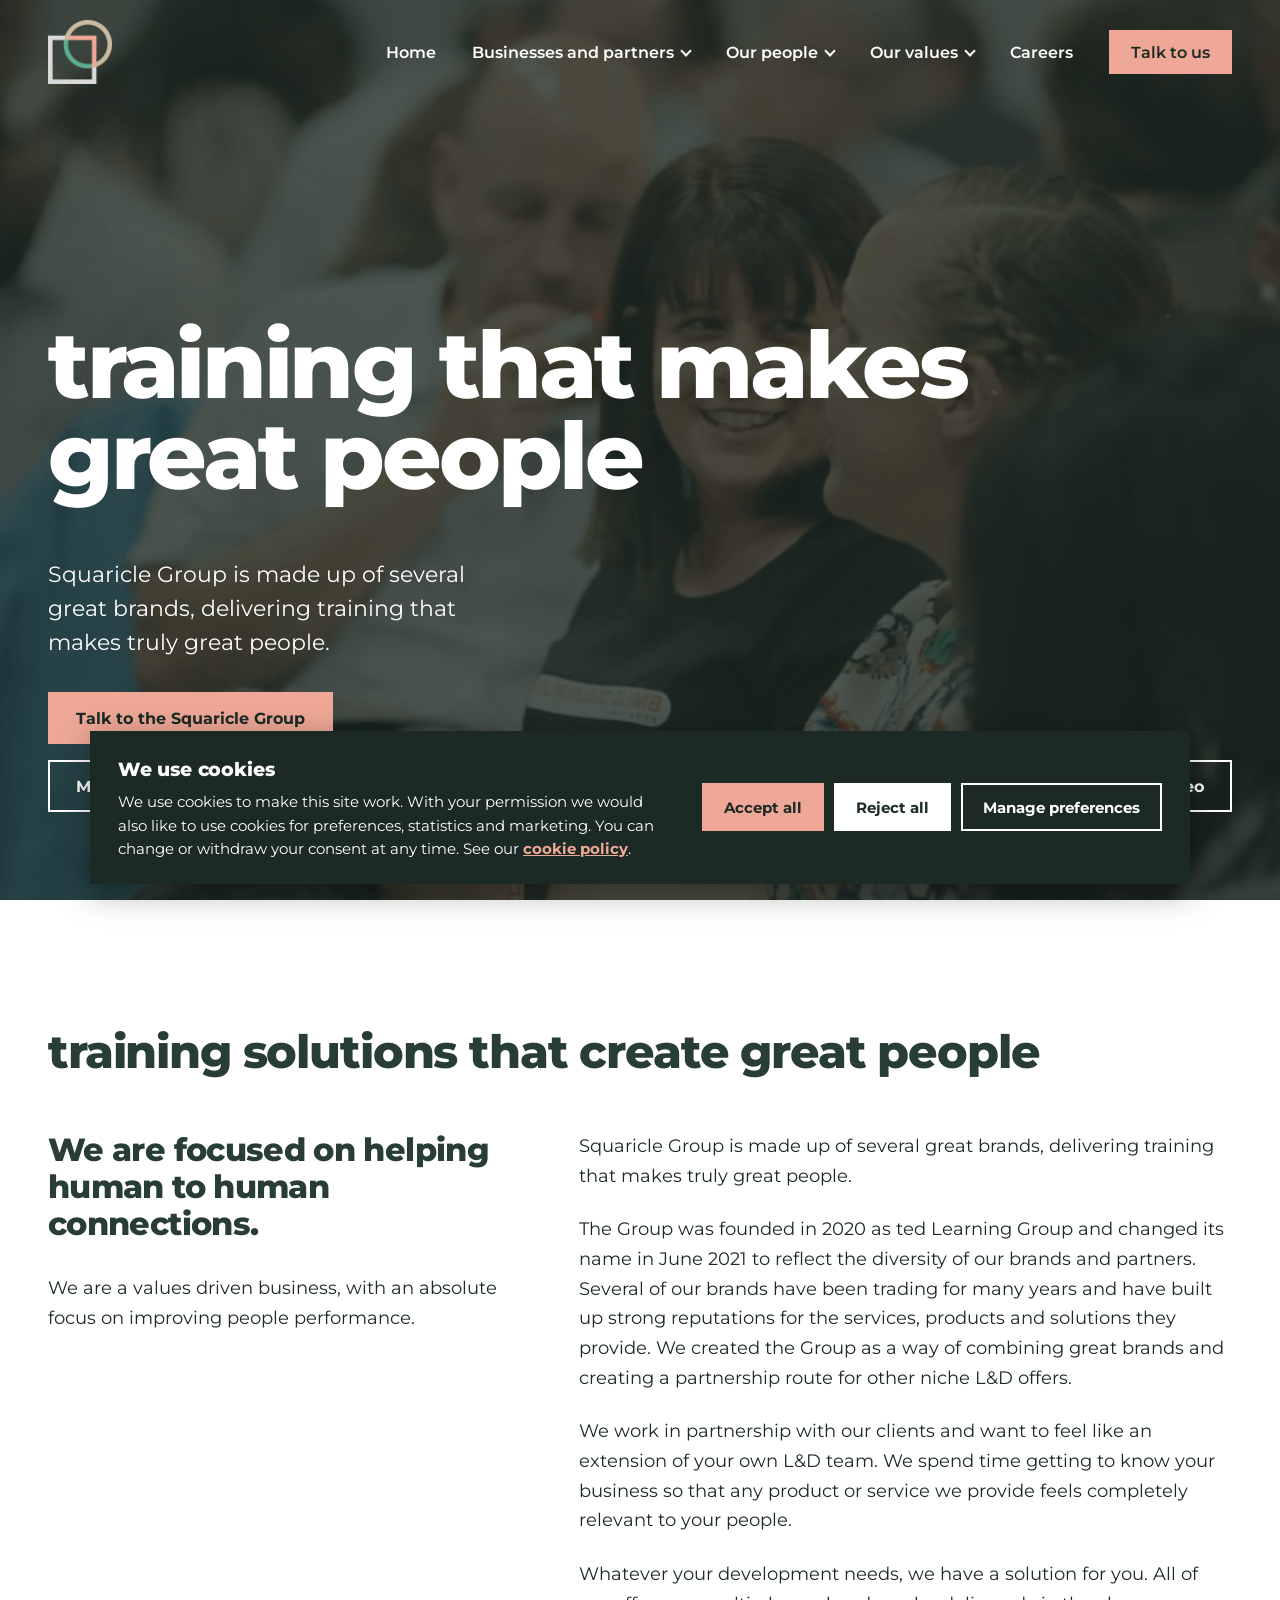
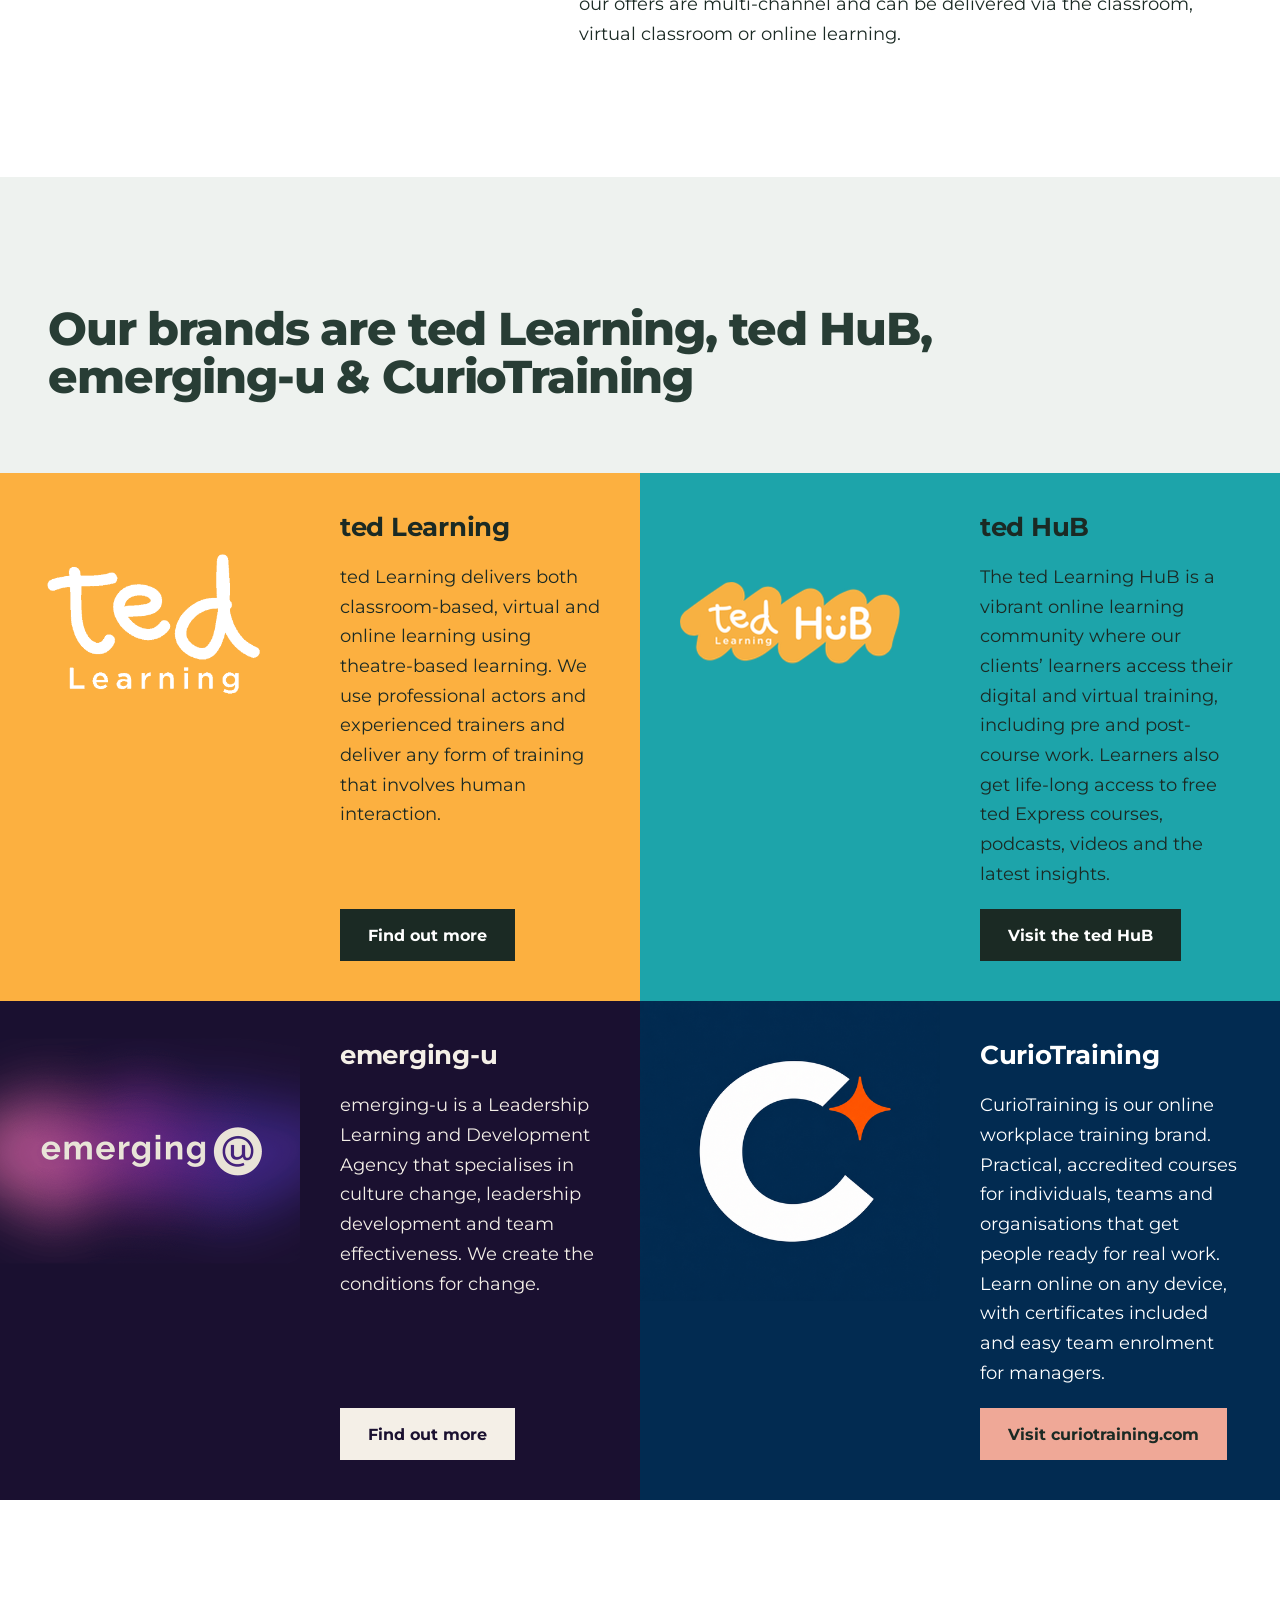
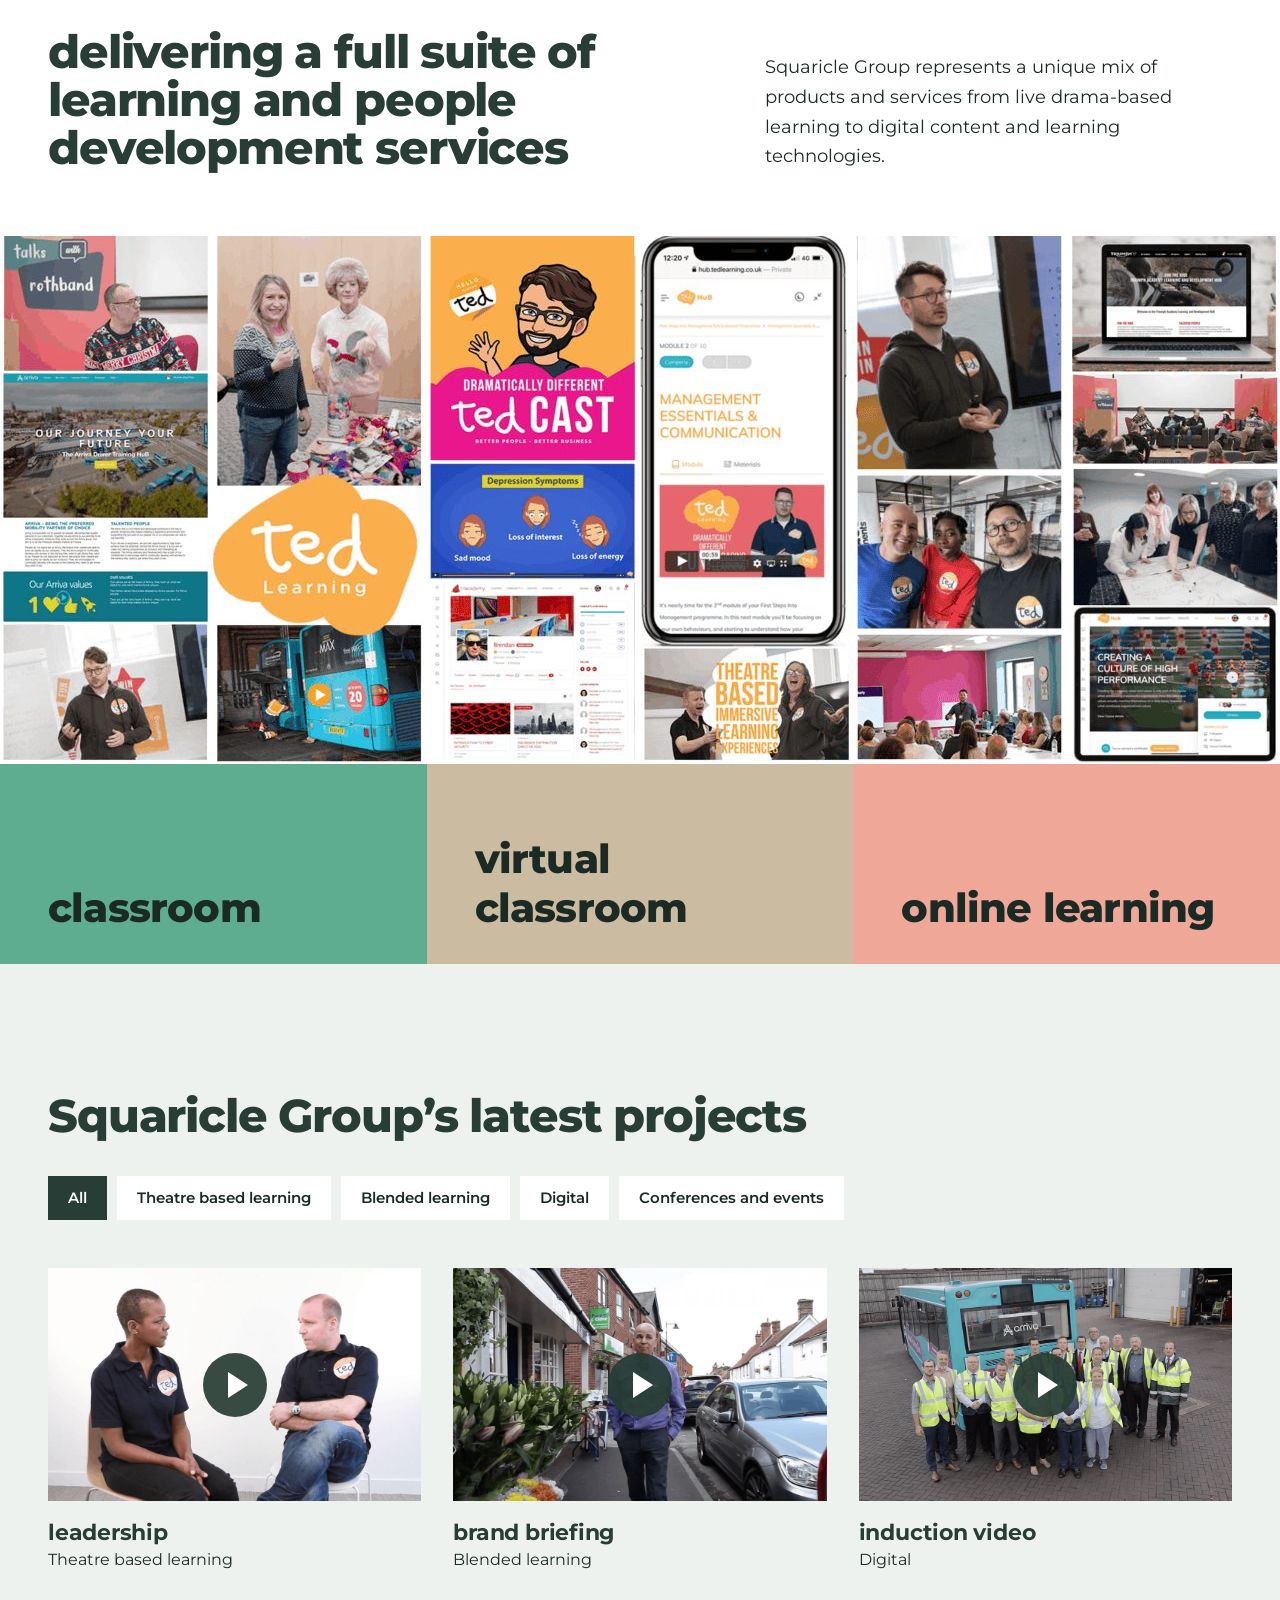
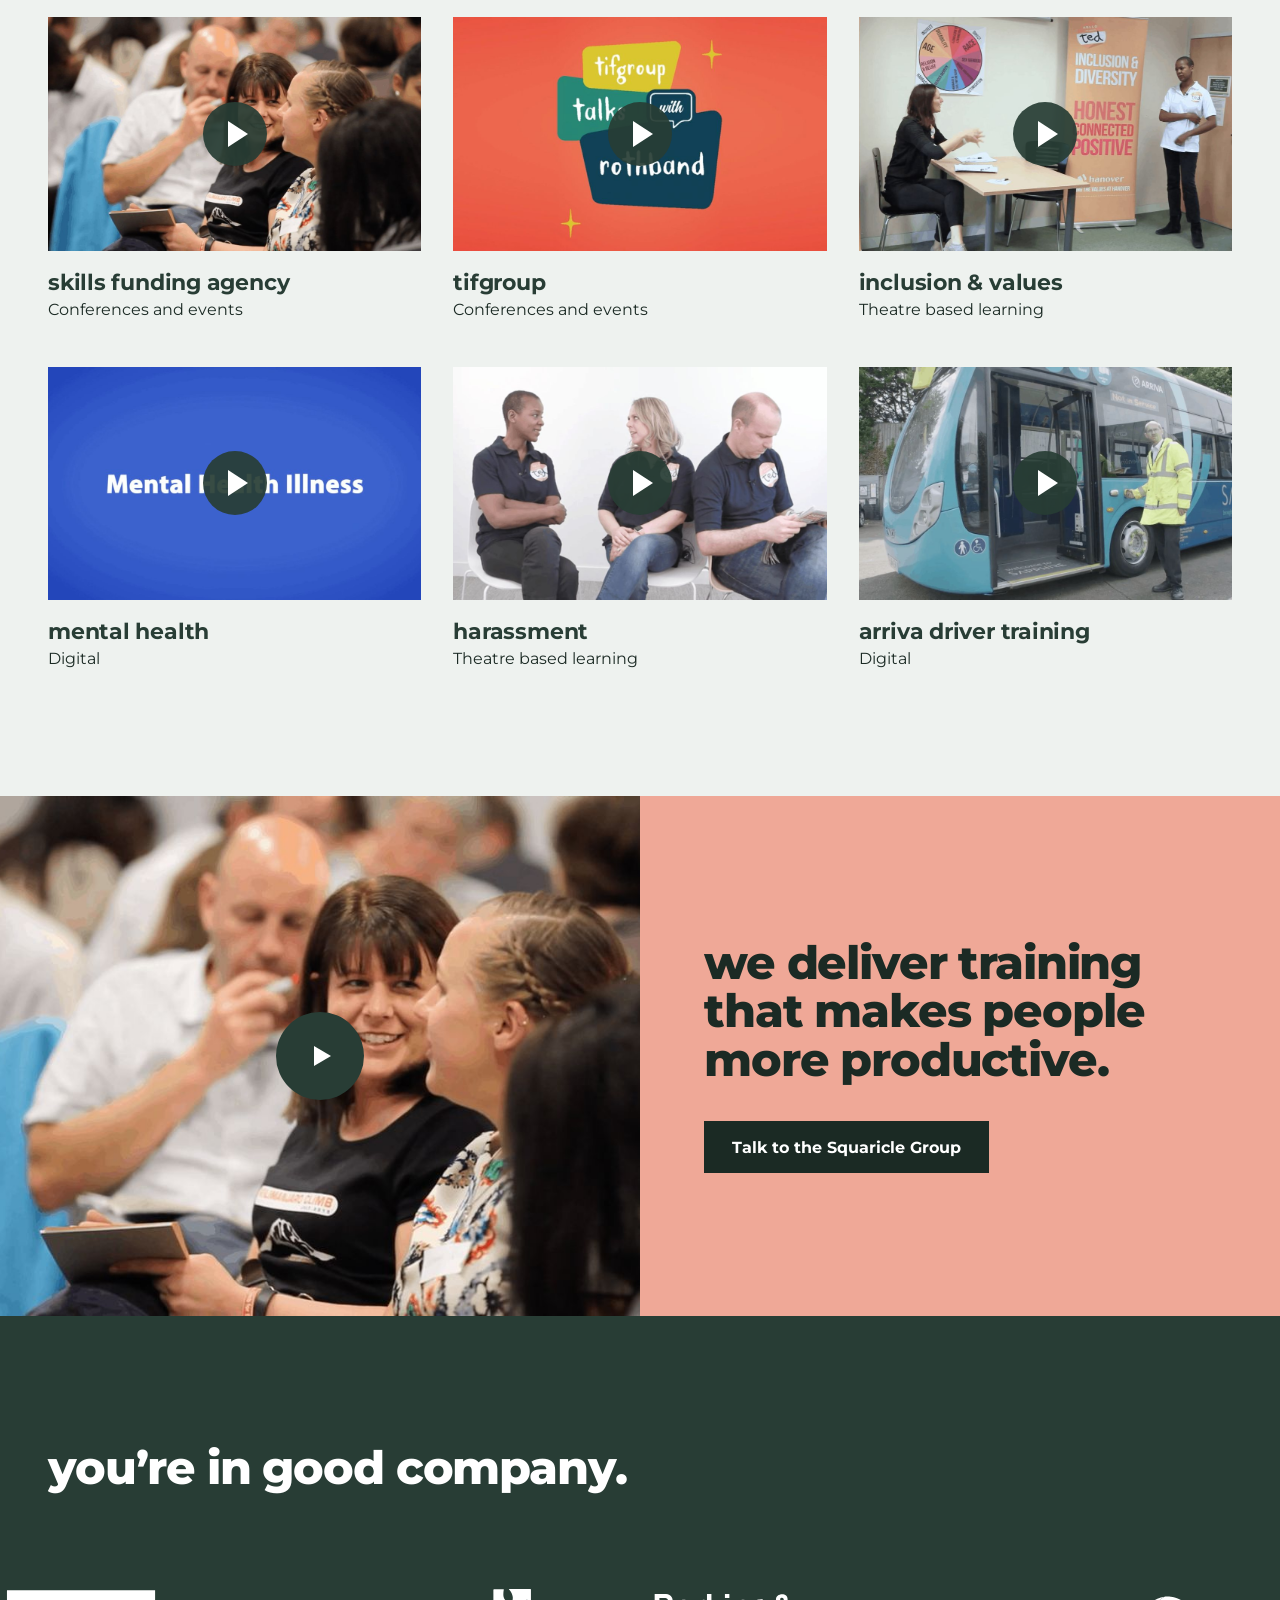
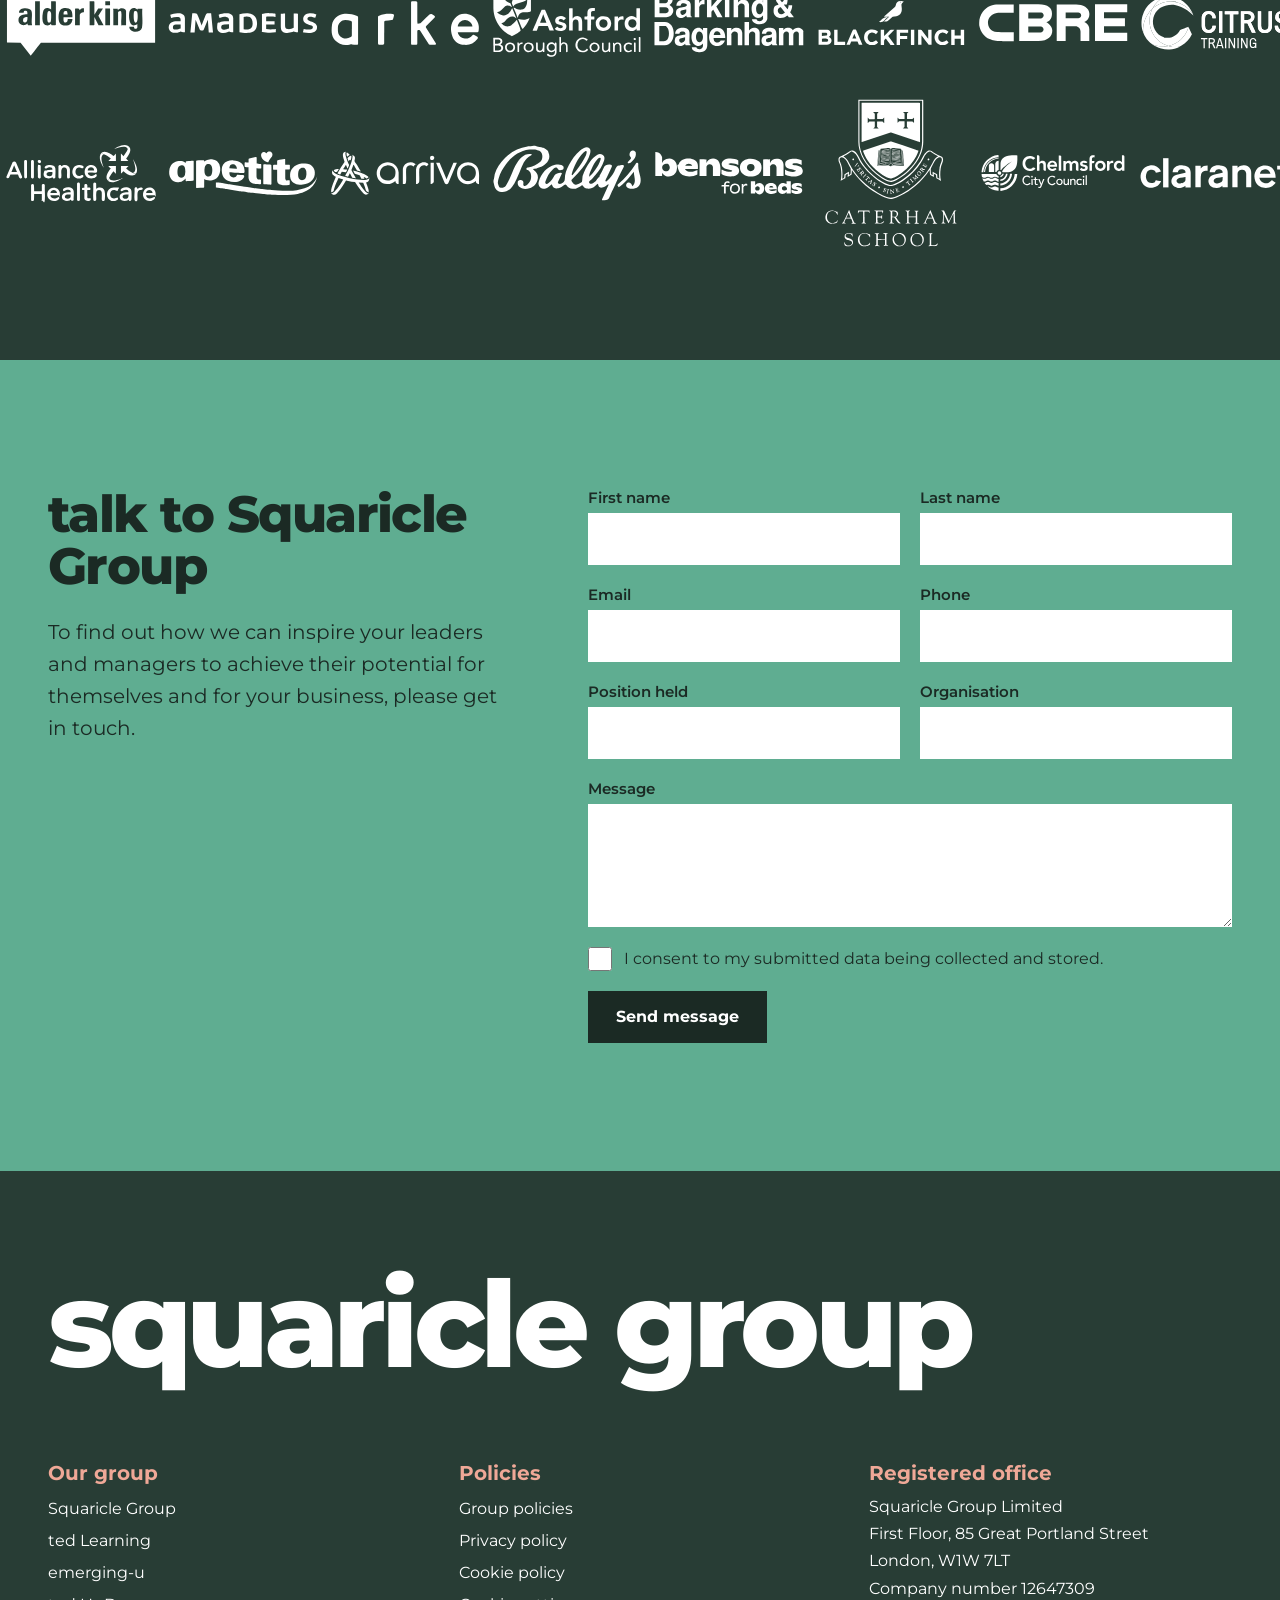
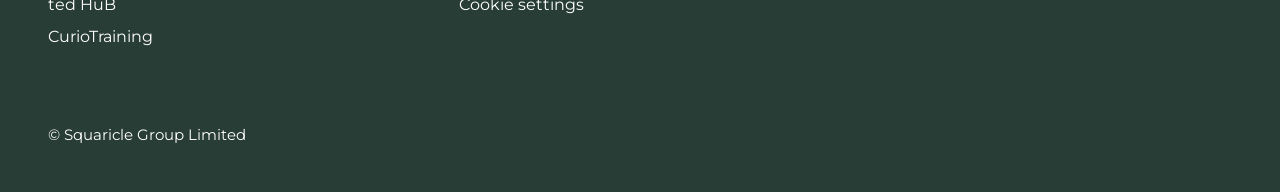
==== commit ce3ca422: "Home page: remove white strip between the classroom strip and the projects section Co-Authored-By: C" ====
--- a/index.html
+++ b/index.html
@@ -119,7 +119,7 @@
 </div>
 </section>
 
-<section style="padding:128px 0">
+<section style="padding:128px 0 0">
 <div class="wrap">
 <div class="two" style="display:grid;grid-template-columns:7fr 5fr;gap:64px;align-items:end">
 <h2 class="h2">delivering a full suite of learning and people development services</h2>
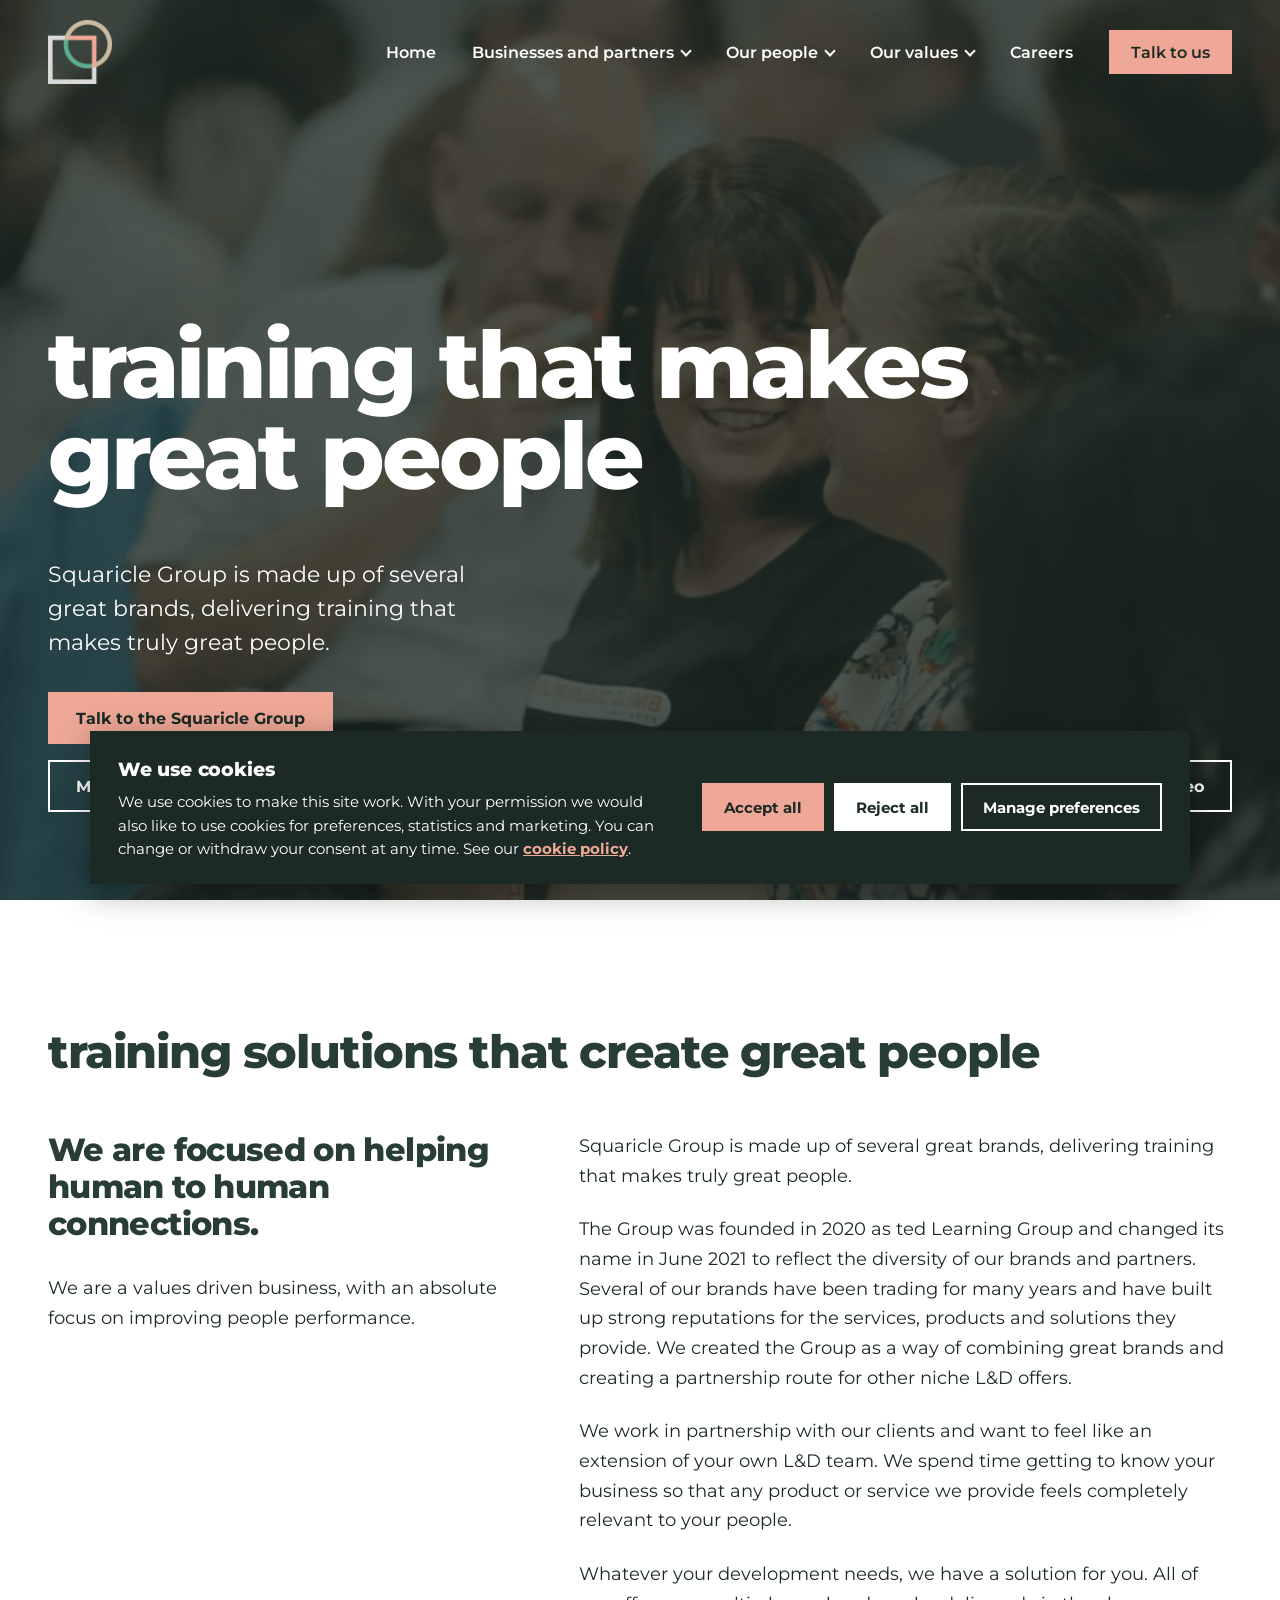
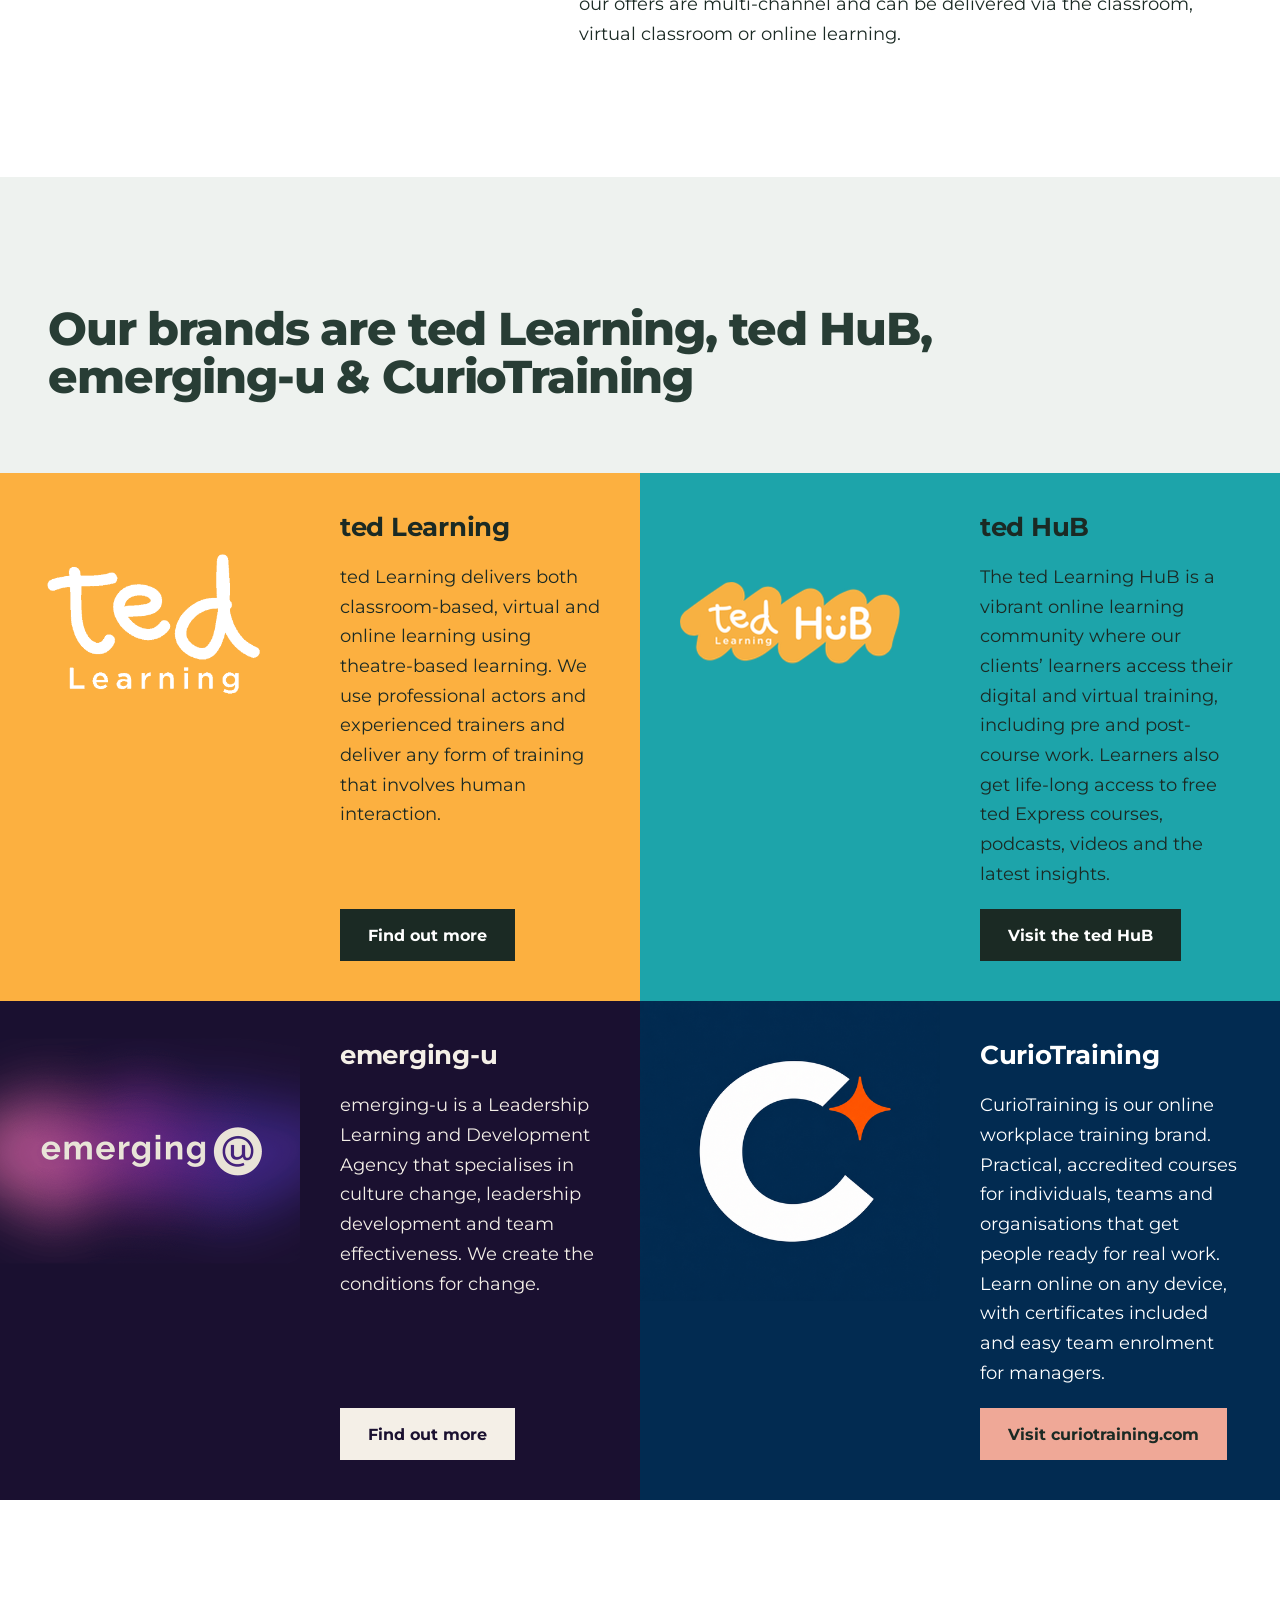
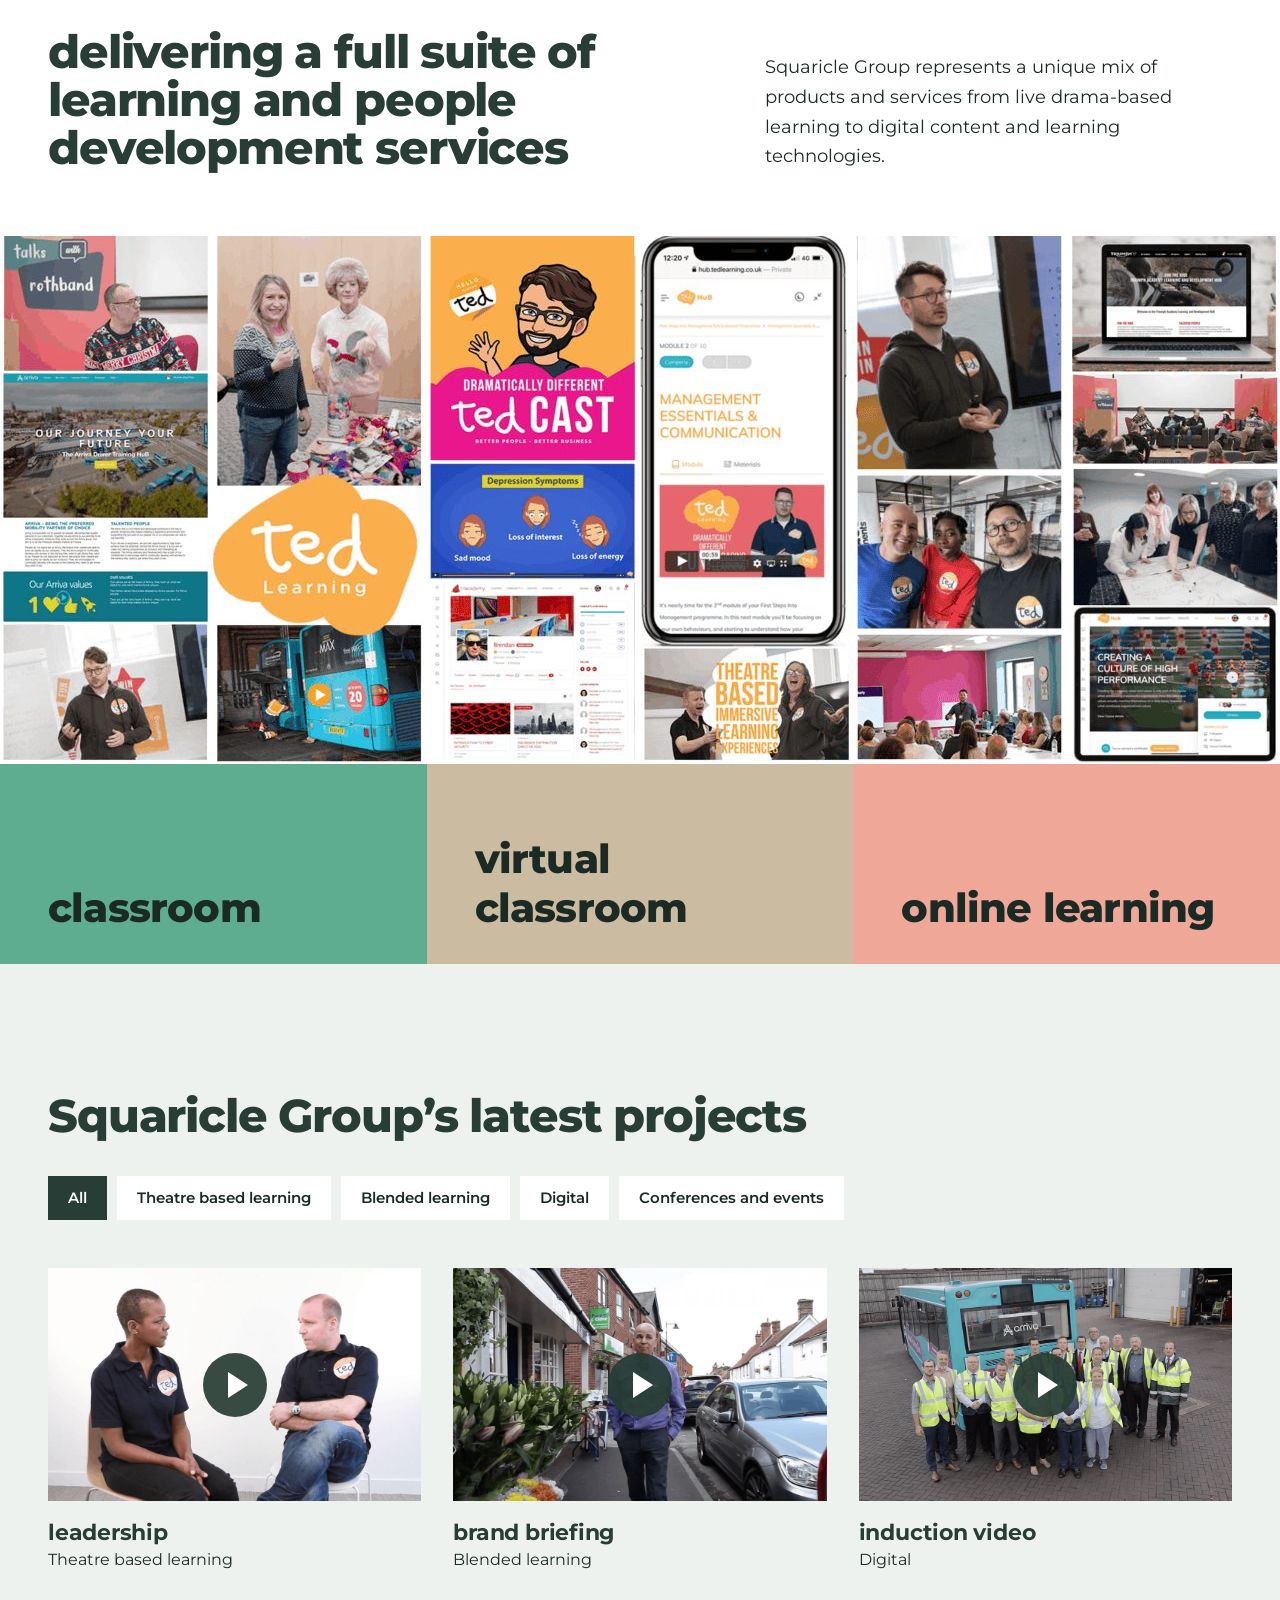
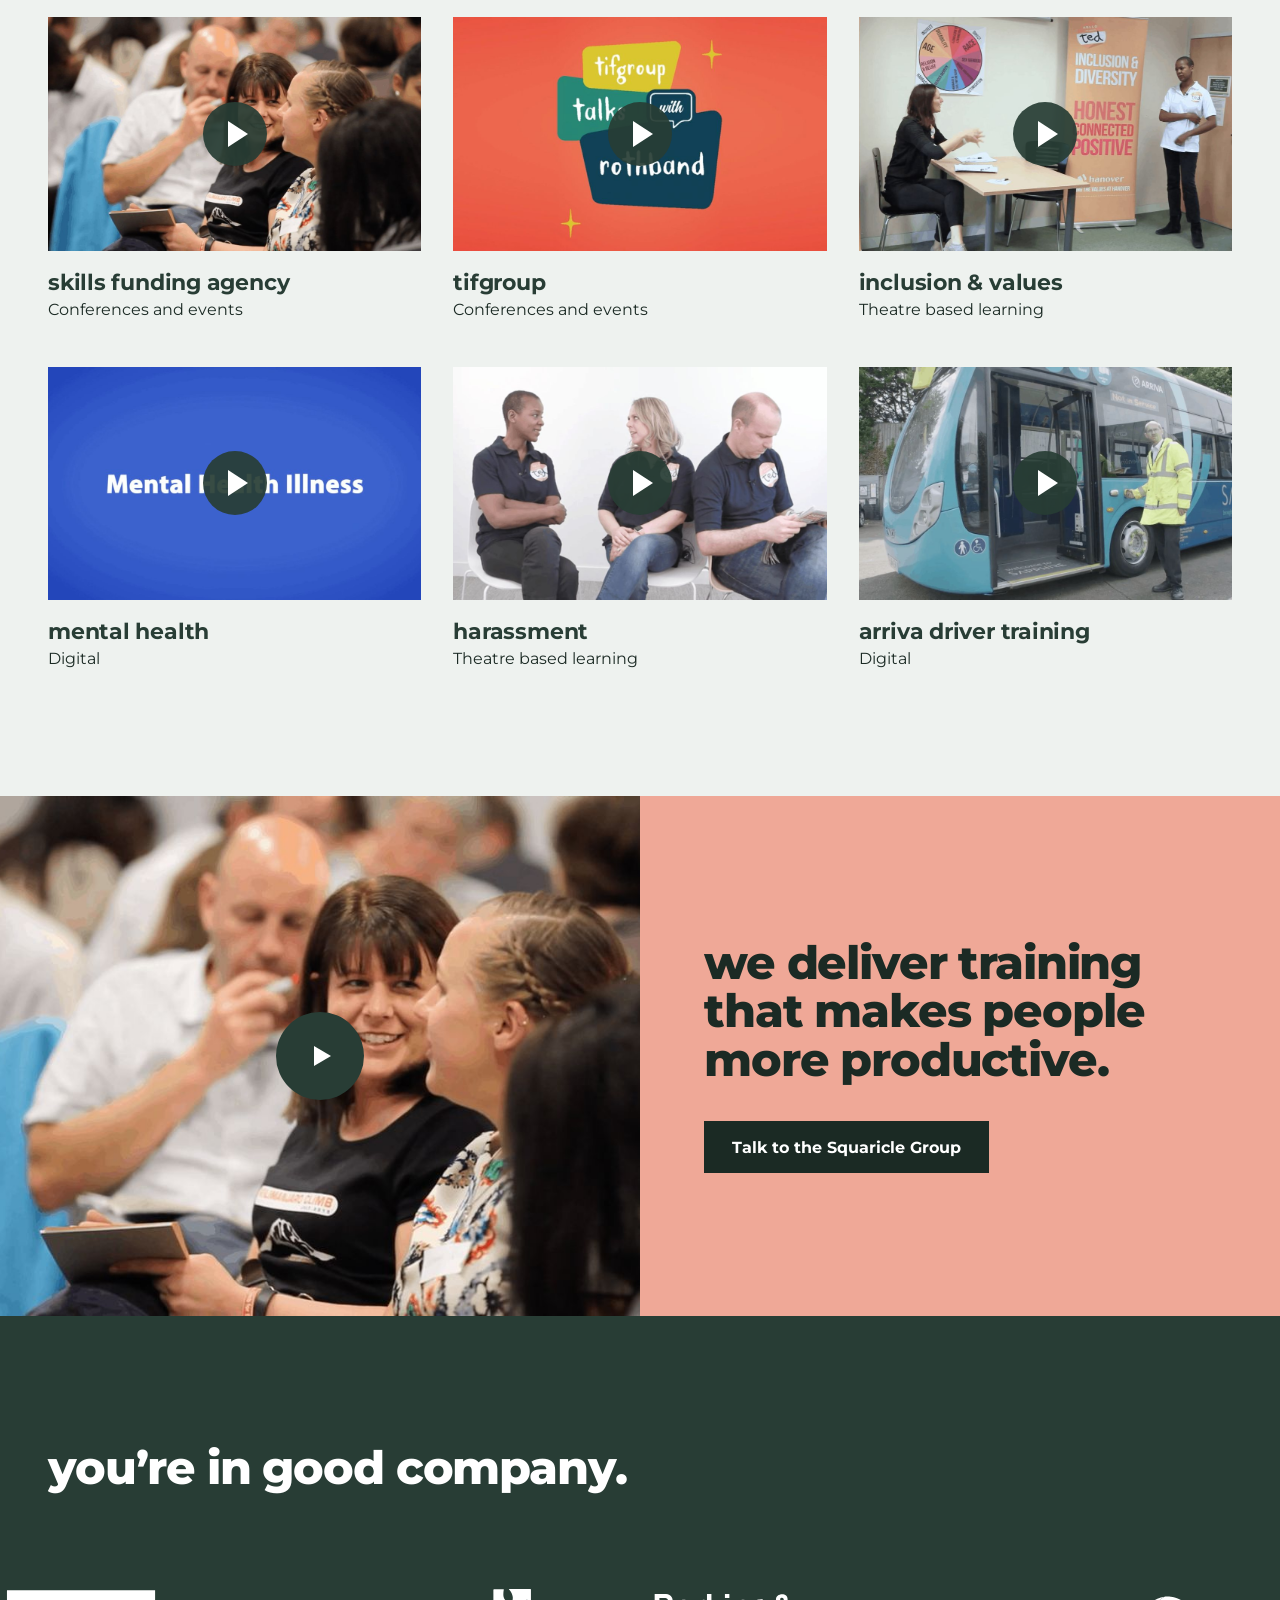
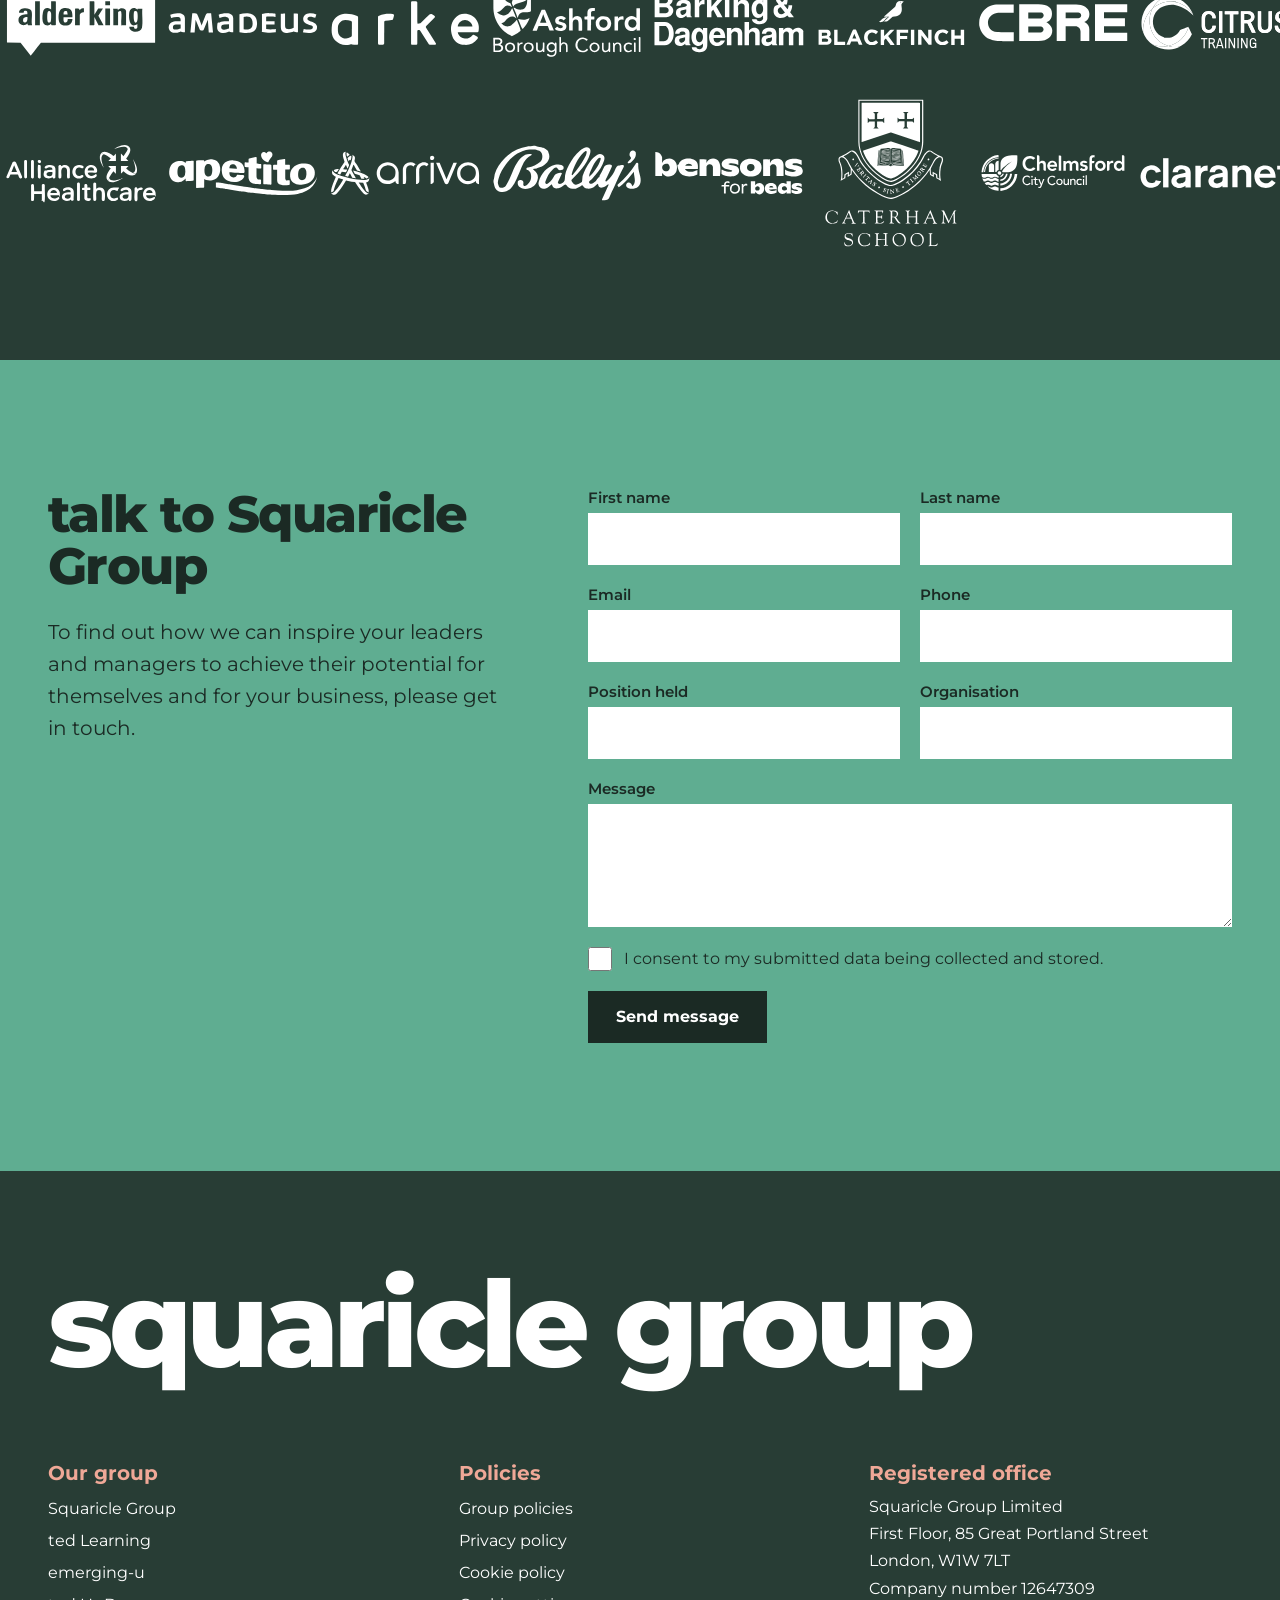
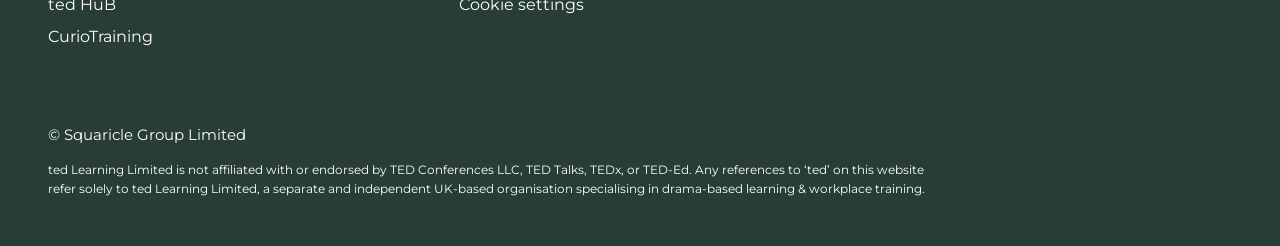
==== commit ac237557: "Footer: add ted Learning non-affiliation notice in small print after the copyright line Co-Authored-" ====
--- a/index.html
+++ b/index.html
@@ -295,6 +295,7 @@
 </div>
 </div>
 <p style="margin:72px 0 0;font-size:15px;color:#ffffff">© Squaricle Group Limited</p>
+<p style="margin:16px 0 0;max-width:900px;font-size:12px;line-height:1.6;color:#ffffff">ted Learning Limited is not affiliated with or endorsed by TED Conferences LLC, TED Talks, TEDx, or TED-Ed. Any references to ‘ted’ on this website refer solely to ted Learning Limited, a separate and independent UK-based organisation specialising in drama-based learning &amp; workplace training.</p>
 </div>
 </footer>
 
